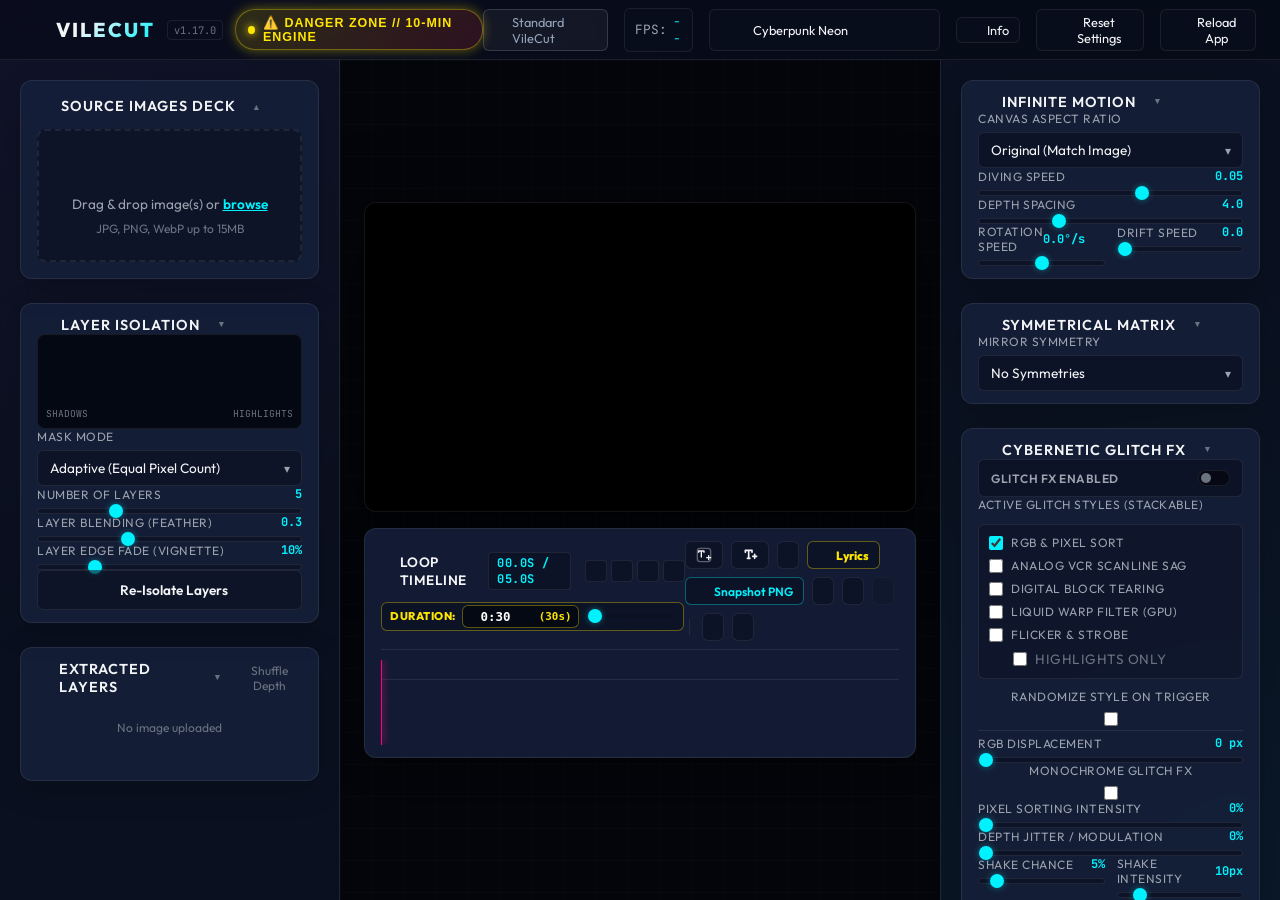
==== danger/index.html @ 85dc9133 "v1.17.0: Danger Zone 10-minute extended video pipeline and entrance button" ====
<!DOCTYPE html>
<html lang="en">
<head>
  <meta charset="UTF-8">
  <meta name="viewport" content="width=device-width, initial-scale=1.0">
  <title>VileCut // Chaotic Motion Machine</title>
  <!-- SEO & Security -->
  <meta http-equiv="Content-Security-Policy" content="default-src 'self'; img-src 'self' data: blob:; media-src 'self' blob:; style-src 'self' 'unsafe-inline'; font-src 'self' data:; script-src 'self'; worker-src 'self' blob:;">
  <meta name="description" content="VileCut is an infinite-zoom video loops editor designed for underground music scenes like metal, industrial, and electronic. Generate chaotic motion loops, kaleidoscope mirroring, and pixel-sorting glitch art from static images.">
  <meta name="keywords" content="vilecut, chaotic motion machine, infinite zoom, metal music video editor, underground music visualizer, loop generator, glitch art, pixel sorting">
  <link rel="canonical" href="https://vilecut.com/vilecut.html">

  <!-- Open Graph / Facebook -->
  <meta property="og:type" content="website">
  <meta property="og:url" content="https://vilecut.com/vilecut.html">
  <meta property="og:title" content="VileCut // Chaotic Motion Machine">
  <meta property="og:description" content="VileCut is an infinite-zoom video loops editor designed for underground music scenes like metal, industrial, and electronic. Generate chaotic motion loops, kaleidoscope mirroring, and pixel-sorting glitch art from static images.">
  <meta property="og:image" content="https://vilecut.com/screenshot.png">

  <!-- Twitter -->
  <meta name="twitter:card" content="summary_large_image">
  <meta name="twitter:url" content="https://vilecut.com/vilecut.html">
  <meta name="twitter:title" content="VileCut // Chaotic Motion Machine">
  <meta name="twitter:description" content="VileCut is an infinite-zoom video loops editor designed for underground music scenes like metal, industrial, and electronic. Generate chaotic motion loops, kaleidoscope mirroring, and pixel-sorting glitch art from static images.">
  <meta name="twitter:image" content="https://vilecut.com/screenshot.png">

  <!-- Structured Data (JSON-LD) -->
  <script type="application/ld+json">
  {
    "@context": "https://schema.org",
    "@type": "WebApplication",
    "name": "VileCut",
    "alternateName": "Chaotic Motion Machine",
    "url": "https://vilecut.com/vilecut.html",
    "image": "https://vilecut.com/screenshot.png",
    "description": "A browser-based web application that parses static images into detail-balanced depth bands and renders them in an infinite exponential zoom camera tunnel to create seamless loop videos for underground music scenes like metal, industrial, and electronic.",
    "applicationCategory": "MultimediaApplication",
    "operatingSystem": "All",
    "browserRequirements": "Requires a modern web browser with WebCodecs support.",
    "offers": {
      "@type": "Offer",
      "price": "0.00",
      "priceCurrency": "USD"
    }
  }
  </script>
  <!-- Fonts -->
  <link href="../fonts/fonts.css" rel="stylesheet">
  <!-- CSS -->
  <link rel="stylesheet" href="../style.css">
  <link rel="stylesheet" href="danger.css">
  <!-- Lucide Icons -->
  <script src="js/lucide.min.js"></script>
</head>
<body>
  <div class="app-container">
    <!-- Header -->
    <header class="app-header">
      <div class="logo-area">
        <i data-lucide="activity" class="logo-icon glow-cyan"></i>
        <h1>VILECUT</h1>
        <span class="version-tag">v1.17.0</span>
        <div class="danger-header-badge">
          <span class="danger-pulse"></span>
          <span class="danger-title">⚠️ DANGER ZONE // 10-MIN ENGINE</span>
        </div>
      </div>
      <div class="header-actions">
        <a href="../vilecut.html" class="btn-header danger-return-btn" title="Return to Standard VileCut">
          <i data-lucide="arrow-left" class="theme-select-icon"></i> Standard VileCut
        </a>
        <div id="fps-monitor" class="monitor-badge">
          <span class="label">FPS:</span>
          <span id="fps-value" class="value text-cyan">--</span>
        </div>
        <div class="theme-select-container">
          <i data-lucide="palette" class="theme-select-icon"></i>
          <select id="theme-select" class="theme-dropdown" title="Select Color Scheme">
            <option value="cyberpunk" selected>Cyberpunk Neon</option>
            <option value="high-contrast">High-Contrast Magenta</option>
            <option value="crimson">Obsidian Crimson (Red/Black/Grey)</option>
            <option value="matrix">Toxic Matrix (Black/Green)</option>
            <option value="frozen">Frozen Odyssey (Icy Blue)</option>
          </select>
        </div>
        <button id="btn-info-modal" class="btn-header" title="About & Feedback">
          <i data-lucide="info" class="theme-select-icon"></i> Info
        </button>
        <button id="btn-reset-settings-only" class="btn-header" title="Reset All Settings (Keep Images)">
          <i data-lucide="sliders" class="theme-select-icon"></i> Reset Settings
        </button>
        <button id="btn-reload-app" class="btn-header" title="Reset All & Reload Application">
          <i data-lucide="refresh-cw" class="theme-select-icon"></i> Reload App
        </button>
      </div>
    </header>

    <div class="main-layout">
      <!-- Left Panel: Input & Layering Controls -->
      <aside class="panel left-panel scrollable">
        <div class="panel-section">
          <h2 class="section-title"><i data-lucide="image"></i> Source Images Deck</h2>
          <label for="file-input" id="drop-zone" class="upload-zone">
            <i data-lucide="upload-cloud" class="upload-icon"></i>
            <p class="upload-text">Drag & drop image(s) or <span class="browse-link">browse</span></p>
            <span class="upload-subtext">JPG, PNG, WebP up to 15MB</span>
          </label>
          <input type="file" id="file-input" accept="image/*" multiple style="position: absolute; width: 1px; height: 1px; padding: 0; margin: -1px; overflow: hidden; clip: rect(0, 0, 0, 0); border: 0;">
          
          <div id="images-deck" class="images-deck-box hidden">
            <div class="deck-header">
              <span class="deck-count">Loaded: <strong id="deck-count-val">0</strong></span>
              <button id="btn-clear-deck" class="small-text-btn"><i data-lucide="trash-2"></i> Clear All</button>
            </div>
            <div id="deck-list" class="deck-items-list">
              <!-- Dynamically populated loaded images list -->
            </div>
          </div>
        </div>

        <div class="panel-section collapsed" id="layer-isolation-section">
          <h2 class="section-title"><i data-lucide="layers"></i> Layer Isolation</h2>
          
          <div class="mask-graph-container">
            <canvas id="mask-graph-canvas" width="300" height="70"></canvas>
            <div class="graph-x-labels">
              <span id="graph-label-left">Shadows</span>
              <span id="graph-label-right">Highlights</span>
            </div>
          </div>
          
          <div class="control-group">
            <label for="mask-type">Mask Mode</label>
            <div class="select-wrapper">
              <select id="mask-type">
                <option value="adaptive-luminosity" selected>Adaptive (Equal Pixel Count)</option>
                <option value="luminosity">Luminosity (Brightness)</option>
                <option value="color-range">Color Range (Hue Isolates)</option>
                <option value="random">Randomized Bands</option>
              </select>
            </div>
          </div>

          <div class="control-group">
            <div class="slider-header">
              <label for="layer-count">Number of Layers</label>
              <span id="layer-count-val" class="slider-val">5</span>
            </div>
            <input type="range" id="layer-count" min="3" max="10" step="1" value="5">
          </div>

          <div class="control-group" id="luminosity-smoothness-group">
            <div class="slider-header">
              <label for="mask-feather">Layer Blending (Feather)</label>
              <span id="mask-feather-val" class="slider-val">0.3</span>
            </div>
            <input type="range" id="mask-feather" min="0.05" max="0.8" step="0.05" value="0.3">
          </div>

          <div class="control-group" id="layer-edge-fade-group">
            <div class="slider-header">
              <label for="layer-edge-fade">Layer Edge Fade (Vignette)</label>
              <span id="layer-edge-fade-val" class="slider-val">10%</span>
            </div>
            <input type="range" id="layer-edge-fade" min="0" max="50" step="1" value="10">
          </div>

          <div class="control-group" id="color-range-hue-group" style="display: none;">
            <div class="slider-header">
              <label for="hue-tolerance">Hue Spread</label>
              <span id="hue-tolerance-val" class="slider-val">45°</span>
            </div>
            <input type="range" id="hue-tolerance" min="15" max="180" step="5" value="45">
          </div>

          <button id="btn-regenerate-layers" class="btn secondary btn-full">
            <i data-lucide="refresh-cw"></i> Re-Isolate Layers
          </button>
        </div>

        <!-- Layer Inspector Section -->
        <div class="panel-section" id="layer-inspector-section" style="display: none;">
          <div class="section-title-row">
            <h2 class="section-title"><i data-lucide="zoom-in"></i> Layer Inspector</h2>
            <div class="inspector-bg-selectors">
              <button class="bg-btn active" data-bg="checkerboard" title="Checkerboard BG"></button>
              <button class="bg-btn bg-black" data-bg="black" title="Black BG"></button>
              <button class="bg-btn bg-white" data-bg="white" title="White BG"></button>
              <button class="bg-btn bg-magenta" data-bg="magenta" title="Magenta BG"></button>
            </div>
          </div>
          
          <div class="inspector-preview-container bg-checkerboard">
            <canvas id="inspector-preview-canvas"></canvas>
            <div class="inspector-badge" id="inspector-layer-name">L1</div>
          </div>
          
          <div class="inspector-controls">
            <span class="inspector-stat" id="inspector-layer-stat">Pixels: --</span>
          </div>
        </div>

        <!-- Text Settings Section -->
        <div class="panel-section" id="text-settings-section" style="display: none;">
          <h2 class="section-title"><i data-lucide="type"></i> Text Settings</h2>
          
          <div class="control-group">
            <div style="display: flex; justify-content: space-between; align-items: center; margin-bottom: 4px;">
              <label for="text-content" style="margin-bottom: 0;">Overlay Text</label>
              <div style="display: flex; gap: 6px;">
                <button type="button" id="btn-text-to-caps" class="btn secondary" style="padding: 2px 8px; font-size: 0.7rem; gap: 4px; height: 22px; border-color: rgba(255, 230, 0, 0.4); color: var(--danger-primary);" title="Transform selected text into ALL CAPS">
                  <i data-lucide="case-upper" style="width: 12px; height: 12px;"></i> ALL CAPS
                </button>
                <button type="button" id="btn-all-texts-to-caps" class="btn secondary" style="padding: 2px 8px; font-size: 0.7rem; gap: 4px; height: 22px; border-color: rgba(0, 242, 254, 0.4); color: var(--cyan);" title="Transform ALL timeline text overlays into ALL CAPS">
                  ALL Text CAPS
                </button>
              </div>
            </div>
            <textarea id="text-content" placeholder="SYSTEM FAILURE..." class="text-input-field" rows="3" style="resize: vertical; min-height: 60px;"></textarea>
          </div>

          <div class="control-group">
            <label for="text-font">Font Family</label>
            <div class="select-wrapper">
              <select id="text-font">
                <option value="Outfit" selected>Outfit</option>
                <option value="JetBrains Mono">JetBrains Mono</option>
                <option value="Impact">Impact (Heavy)</option>
                <option value="Arial">Arial (Standard)</option>
              </select>
            </div>
            <button id="btn-load-font" class="small-text-btn" style="margin-top: 4px; justify-content: center;">
              <i data-lucide="upload"></i> Upload Font File (.ttf/.otf)
            </button>
            <input type="file" id="font-file-input" accept=".ttf,.otf,.woff,.woff2" style="display: none;">
          </div>

          <div class="grid-2-col">
            <div class="control-group">
              <div class="slider-header">
                <label for="text-size">Size</label>
                <span id="text-size-val" class="slider-val">40px</span>
              </div>
              <input type="range" id="text-size" min="12" max="300" step="1" value="40">
            </div>

            <div class="control-group">
              <label for="text-color">Color</label>
              <div style="display: flex; gap: 8px; align-items: center;">
                <input type="color" id="text-color" value="#00f2fe" style="width: 40px; height: 38px; border: 1px solid var(--border-subtle); border-radius: 6px; cursor: pointer; padding: 0; background: none; box-sizing: border-box;">
                <div class="palette-swatches" style="display: flex; gap: 4px;">
                  <button class="swatch-btn" data-color="#00f2fe" style="background:#00f2fe; width:18px; height:18px; border-radius:50%; border:none; cursor:pointer;" title="Cyan"></button>
                  <button class="swatch-btn" data-color="#ff007f" style="background:#ff007f; width:18px; height:18px; border-radius:50%; border:none; cursor:pointer;" title="Pink"></button>
                  <button class="swatch-btn" data-color="#39ff14" style="background:#39ff14; width:18px; height:18px; border-radius:50%; border:none; cursor:pointer;" title="Neon Green"></button>
                  <button class="swatch-btn" data-color="#ffffff" style="background:#ffffff; width:18px; height:18px; border-radius:50%; border:none; cursor:pointer;" title="White"></button>
                </div>
              </div>
            </div>
          </div>

          <div class="control-group">
            <div class="slider-header">
              <label for="text-pos-x">X Position</label>
              <span id="text-pos-x-val" class="slider-val">0%</span>
            </div>
            <input type="range" id="text-pos-x" min="-0.5" max="0.5" step="0.01" value="0.0">
          </div>

          <div class="control-group">
            <div class="slider-header">
              <label for="text-pos-y">Y Position</label>
              <span id="text-pos-y-val" class="slider-val">0%</span>
            </div>
            <input type="range" id="text-pos-y" min="-0.5" max="0.5" step="0.01" value="0.0">
          </div>

          <div class="control-group">
            <div class="slider-header">
              <label for="text-angle">Rotation Angle</label>
              <span id="text-angle-val" class="slider-val">0°</span>
            </div>
            <input type="range" id="text-angle" min="-180" max="180" step="1" value="0">
          </div>

          <div class="grid-2-col">
            <div class="control-group">
              <div class="slider-header">
                <label for="text-idle-wobble">Idle Jitter</label>
                <span id="text-idle-wobble-val" class="slider-val">0.0px</span>
              </div>
              <input type="range" id="text-idle-wobble" min="0" max="50" step="0.5" value="0.0">
            </div>

            <div class="control-group">
              <div class="slider-header">
                <label for="text-idle-skew">Glitch Twitch</label>
                <span id="text-idle-skew-val" class="slider-val">0%</span>
              </div>
              <input type="range" id="text-idle-skew" min="0" max="100" step="1" value="0">
            </div>
          </div>

          <div class="control-group">
            <label for="text-glitch-mode">Glitch Style</label>
            <div class="select-wrapper">
              <select id="text-glitch-mode">
                <option value="none">No Glitch</option>
                <option value="rgb-split" selected>RGB Chromatic Split</option>
                <option value="scramble">Matrix Scramble</option>
                <option value="flicker">Flicker & Noise</option>
                <option value="chaos">Chaos Composite</option>
              </select>
            </div>
          </div>

          <div class="control-group">
            <div class="slider-header">
              <label for="text-glitch-intensity">Glitch Intensity</label>
              <span id="text-glitch-intensity-val" class="slider-val">50%</span>
            </div>
            <input type="range" id="text-glitch-intensity" min="0" max="100" step="5" value="50">
          </div>

          <div class="control-group">
            <div class="slider-header">
              <label for="text-flicker-intensity">Flicker Intensity</label>
              <span id="text-flicker-intensity-val" class="slider-val">0%</span>
            </div>
            <input type="range" id="text-flicker-intensity" min="0" max="100" step="5" value="0">
          </div>

          <div class="control-group-switch" style="margin-top: 10px; margin-bottom: 15px;">
            <label class="switch-label" for="text-glitch-mono">Monochrome Glitch FX</label>
            <input type="checkbox" id="text-glitch-mono">
          </div>

          <div class="control-group">
            <label for="text-transition">In/Out Transition</label>
            <div class="select-wrapper">
              <select id="text-transition">
                <option value="none">No Transition</option>
                <option value="fade">Fade (Opacity)</option>
                <option value="fade-blur" selected>Fade & Cinematic Blur</option>
                <option value="scale-zoom">Scale Zoom</option>
                <option value="slide-glitch">Slide Glitch</option>
                <option value="glitch-reveal">Glitch Reveal (Static)</option>
                <option value="character-scatter">Character Scatter</option>
              </select>
            </div>
          </div>

          <div class="control-group">
            <div class="slider-header">
              <label for="text-transition-duration">Transition Duration</label>
              <span id="text-transition-duration-val" class="slider-val">0.4s</span>
            </div>
            <input type="range" id="text-transition-duration" min="0.1" max="2.0" step="0.1" value="0.4">
          </div>

          <div class="control-group" style="margin-top: 10px;">
            <label>Timeline Layer (Track)</label>
            <div style="display: flex; gap: 8px; align-items: center; margin-top: 5px;">
              <button id="btn-text-move-down" class="btn secondary small-btn" title="Move Layer Down" style="padding: 6px 10px; flex: 1; font-size: 0.75rem;">
                <i data-lucide="arrow-down"></i> Move Down
              </button>
              <button id="btn-text-move-up" class="btn secondary small-btn" title="Move Layer Up" style="padding: 6px 10px; flex: 1; font-size: 0.75rem;">
                <i data-lucide="arrow-up"></i> Move Up
              </button>
            </div>
          </div>

          <div style="display: flex; gap: 8px; margin-top: 10px; width: 100%;">
            <button id="btn-copy-text" class="btn secondary" style="flex: 1; border-color: rgba(0, 242, 254, 0.25);">
              <i data-lucide="copy"></i> Duplicate
            </button>
            <button id="btn-delete-text" class="btn secondary" style="flex: 1; color: var(--pink); border-color: rgba(255, 0, 127, 0.25);">
              <i data-lucide="trash-2"></i> Delete
            </button>
          </div>
        </div>

        <!-- Audio Settings Section -->
        <div class="panel-section" id="audio-settings-section" style="display: none;">
          <h2 class="section-title"><i data-lucide="music"></i> Audio Settings</h2>
          
          <div class="control-group" style="background: rgba(0, 0, 0, 0.2); padding: 10px; border-radius: 8px; border: 1px solid rgba(0, 242, 254, 0.1); margin-bottom: 15px;">
            <div style="font-family: var(--font-display); font-size: 0.85rem; color: var(--text-primary); margin-bottom: 4px; overflow: hidden; text-overflow: ellipsis; white-space: nowrap;" id="audio-file-name">soundtrack.mp3</div>
            <div style="font-size: 0.7rem; color: var(--text-muted); margin-bottom: 6px;" id="audio-file-duration">Length: 0.0s</div>
            <button type="button" id="btn-sync-timeline-to-audio" class="btn secondary small-btn" style="width: 100%; gap: 6px; font-size: 0.72rem; color: var(--cyan); border-color: rgba(0, 242, 254, 0.35);">
              <i data-lucide="maximize-2" style="width: 12px; height: 12px;"></i> Fit Timeline to Audio Length
            </button>
          </div>


          <div class="control-group">
            <div class="slider-header">
              <label for="audio-timeline-start">Timeline Position</label>
              <span id="audio-timeline-start-val" class="slider-val">0.0s</span>
            </div>
            <input type="range" id="audio-timeline-start" min="-20.0" max="20.0" step="0.1" value="0.0">
            <div style="font-size: 0.65rem; color: var(--text-muted); margin-top: 2px;">When the audio starts relative to the video loop start. Can be negative.</div>
          </div>

          <div class="control-group">
            <div class="slider-header">
              <label for="audio-volume">Volume</label>
              <span id="audio-volume-val" class="slider-val">80%</span>
            </div>
            <input type="range" id="audio-volume" min="0" max="100" step="5" value="80">
          </div>

          <div class="control-group">
            <div class="slider-header">
              <label for="audio-fade-in">Fade In Duration</label>
              <span id="audio-fade-in-val" class="slider-val">0.0s</span>
            </div>
            <input type="range" id="audio-fade-in" min="0.0" max="5.0" step="0.1" value="0.0">
          </div>

          <div class="control-group">
            <div class="slider-header">
              <label for="audio-fade-out">Fade Out Duration</label>
              <span id="audio-fade-out-val" class="slider-val">0.0s</span>
            </div>
            <input type="range" id="audio-fade-out" min="0.0" max="5.0" step="0.1" value="0.0">
          </div>

          <button id="btn-delete-audio" class="btn secondary btn-full" style="color: var(--pink); border-color: rgba(255, 0, 127, 0.25); margin-top: 15px;">

            <i data-lucide="trash-2"></i> Delete Soundtrack
          </button>
        </div>

        <!-- Video Settings Section -->
        <div class="panel-section" id="video-settings-section" style="display: none;">
          <h2 class="section-title"><i data-lucide="video"></i> Video Settings</h2>
          
          <div class="control-group" style="background: rgba(0, 0, 0, 0.2); padding: 10px; border-radius: 8px; border: 1px solid rgba(0, 242, 254, 0.1); margin-bottom: 15px;">
            <div style="font-family: var(--font-display); font-size: 0.85rem; color: var(--text-primary); overflow: hidden; text-overflow: ellipsis; white-space: nowrap;" id="video-file-name">No Video Loaded</div>
            <div style="font-size: 0.7rem; color: var(--text-muted);" id="video-file-duration">Length: 0.0s</div>
          </div>

          <div class="control-group">
            <div class="slider-header">
              <label for="video-timeline-start">Timeline Position</label>
              <span id="video-timeline-start-val" class="slider-val">0.0s</span>
            </div>
            <input type="range" id="video-timeline-start" min="0.0" max="60.0" step="0.1" value="0.0">
          </div>

          <div class="control-group checkbox-group" style="margin-top: 10px;">
            <label for="video-monochrome">Monochrome Background</label>
            <input type="checkbox" id="video-monochrome">
          </div>

          <div class="control-group" style="margin-top: 10px;">
            <label for="video-mirror-mode">Video Mirror Symmetry</label>
            <div class="select-wrapper">
              <select id="video-mirror-mode">
                <option value="none" selected>No Symmetries</option>
                <option value="horizontal">Horizontal Mirror (Left ⇄ Right)</option>
                <option value="vertical">Vertical Mirror (Top ⇄ Bottom)</option>
                <option value="quad">Quad Mirror (4 Symmetrical Quadrants)</option>
                <option value="kaleidoscope">Kaleidoscope (Radial Slices)</option>
              </select>
            </div>
          </div>

          <div class="control-group" id="video-kaleidoscope-slices-group" style="display: none; margin-top: 10px;">
            <div class="slider-header">
              <label for="video-k-slices">Video Radial Slices</label>
              <span id="video-k-slices-val" class="slider-val">8</span>
            </div>
            <input type="range" id="video-k-slices" min="3" max="24" step="1" value="8">
          </div>

          <div class="control-group" style="margin-top: 10px;">
            <div class="slider-header">
              <label for="video-brightness">Video Brightness</label>
              <span id="video-brightness-val" class="slider-val">100%</span>
            </div>
            <input type="range" id="video-brightness" min="50" max="150" step="1" value="100">
          </div>

          <div class="control-group" style="margin-top: 10px;">
            <div class="slider-header">
              <label for="video-contrast">Video Contrast</label>
              <span id="video-contrast-val" class="slider-val">100%</span>
            </div>
            <input type="range" id="video-contrast" min="50" max="150" step="1" value="100">
          </div>

          <div class="grid-2-col" style="margin-top: 10px;">
            <div class="control-group">
              <div class="slider-header">
                <label for="video-pos-x">X Position (Pan)</label>
                <span id="video-pos-x-val" class="slider-val">0%</span>
              </div>
              <input type="range" id="video-pos-x" min="-1.0" max="1.0" step="0.01" value="0.0">
            </div>

            <div class="control-group">
              <div class="slider-header">
                <label for="video-pos-y">Y Position (Pan)</label>
                <span id="video-pos-y-val" class="slider-val">0%</span>
              </div>
              <input type="range" id="video-pos-y" min="-1.0" max="1.0" step="0.01" value="0.0">
            </div>
          </div>

          <div class="control-group" style="margin-top: 10px;">
            <div class="slider-header">
              <label for="video-scale">Video Scale</label>
              <span id="video-scale-val" class="slider-val">100%</span>
            </div>
            <input type="range" id="video-scale" min="5" max="300" step="1" value="100">
          </div>

          <div class="control-group" style="margin-top: 10px;">
            <div class="slider-header">
              <label for="video-edge-fade">Edge Fade (Feather)</label>
              <span id="video-edge-fade-val" class="slider-val">0%</span>
            </div>
            <input type="range" id="video-edge-fade" min="0" max="50" step="1" value="0">
          </div>

          <div class="grid-2-col" style="margin-top: 10px;">
            <div class="control-group">
              <div class="slider-header">
                <label for="video-fade-in">Fade In Duration</label>
                <span id="video-fade-in-val" class="slider-val">0.0s</span>
              </div>
              <input type="range" id="video-fade-in" min="0.0" max="5.0" step="0.1" value="0.0">
            </div>

            <div class="control-group">
              <div class="slider-header">
                <label for="video-fade-out">Fade Out Duration</label>
                <span id="video-fade-out-val" class="slider-val">0.0s</span>
              </div>
              <input type="range" id="video-fade-out" min="0.0" max="5.0" step="0.1" value="0.0">
            </div>
          </div>


          <div class="control-group" style="margin-top: 10px;">
            <label>Timeline Layer (Track)</label>
            <div style="display: flex; gap: 8px; align-items: center; margin-top: 5px;">
              <button id="btn-video-move-down" class="btn secondary small-btn" title="Move Layer Down" style="padding: 6px 10px; flex: 1; font-size: 0.75rem;">
                <i data-lucide="arrow-down"></i> Move Down
              </button>
              <button id="btn-video-move-up" class="btn secondary small-btn" title="Move Layer Up" style="padding: 6px 10px; flex: 1; font-size: 0.75rem;">
                <i data-lucide="arrow-up"></i> Move Up
              </button>
            </div>
          </div>

          <div style="display: flex; gap: 8px; margin-top: 15px; width: 100%;">
            <button id="btn-duplicate-video" class="btn secondary" style="flex: 1; border-color: rgba(0, 242, 254, 0.25);">
              <i data-lucide="copy"></i> Duplicate
            </button>
            <button id="btn-delete-video" class="btn secondary" style="flex: 1; color: var(--pink); border-color: rgba(255, 0, 127, 0.25);">
              <i data-lucide="trash-2"></i> Delete
            </button>
          </div>
        </div>

        <!-- Glitch Trigger Settings Section -->
        <div class="panel-section" id="glitch-trigger-settings-section" style="display: none;">
          <h2 class="section-title"><i data-lucide="zap"></i> Glitch Trigger Settings</h2>
          
          <div class="control-group">
            <div class="slider-header">
              <label for="glitch-trigger-time">Trigger Time</label>
              <span id="glitch-trigger-time-val" class="slider-val">0.00s</span>
            </div>
            <input type="range" id="glitch-trigger-time" min="0.0" max="60.0" step="0.01" value="0.00">
          </div>

          <div class="control-group">
            <div class="slider-header">
              <label for="glitch-trigger-duration">Glitch Duration</label>
              <span id="glitch-trigger-duration-val" class="slider-val">0.35s</span>
            </div>
            <input type="range" id="glitch-trigger-duration" min="0.05" max="2.0" step="0.05" value="0.35">
          </div>

          <div class="control-group">
            <div class="slider-header">
              <label for="glitch-trigger-severity">Glitch Severity</label>
              <span id="glitch-trigger-severity-val" class="slider-val">10px</span>
            </div>
            <input type="range" id="glitch-trigger-severity" min="1" max="100" step="1" value="10">
          </div>

          <button id="btn-delete-glitch-trigger" class="btn secondary btn-full" style="color: var(--pink); border-color: rgba(255, 0, 127, 0.25); margin-top: 15px;">
            <i data-lucide="trash-2"></i> Delete Trigger
          </button>
        </div>


        <!-- Graphic Settings Section -->
        <div class="panel-section" id="graphic-settings-section" style="display: none;">
          <h2 class="section-title"><i data-lucide="image"></i> Graphic Settings</h2>
          
          <div class="control-group" style="background: rgba(0, 0, 0, 0.2); padding: 10px; border-radius: 8px; border: 1px solid rgba(0, 242, 254, 0.1); margin-bottom: 15px;">
            <div style="font-family: var(--font-display); font-size: 0.85rem; color: var(--text-primary); overflow: hidden; text-overflow: ellipsis; white-space: nowrap;" id="graphic-file-name">No File Loaded</div>
          </div>

          <div class="control-group">
            <div class="slider-header">
              <label for="graphic-timeline-start">Start Time</label>
              <span id="graphic-timeline-start-val" class="slider-val">0.0s</span>
            </div>
            <input type="range" id="graphic-timeline-start" min="0.0" max="60.0" step="0.1" value="0.0">
          </div>

          <div class="control-group">
            <div class="slider-header">
              <label for="graphic-timeline-end">End Time</label>
              <span id="graphic-timeline-end-val" class="slider-val">3.0s</span>
            </div>
            <input type="range" id="graphic-timeline-end" min="0.1" max="60.0" step="0.1" value="3.0">
          </div>

          <div class="control-group">
            <div class="slider-header">
              <label for="graphic-pos-x">Position X</label>
              <span id="graphic-pos-x-val" class="slider-val">0%</span>
            </div>
            <input type="range" id="graphic-pos-x" min="-100" max="100" step="1" value="0">
          </div>

          <div class="control-group">
            <div class="slider-header">
              <label for="graphic-pos-y">Position Y</label>
              <span id="graphic-pos-y-val" class="slider-val">0%</span>
            </div>
            <input type="range" id="graphic-pos-y" min="-100" max="100" step="1" value="0">
          </div>

          <div class="control-group">
            <div class="slider-header">
              <label for="graphic-scale">Scale</label>
              <span id="graphic-scale-val" class="slider-val">100%</span>
            </div>
            <input type="range" id="graphic-scale" min="5" max="300" step="5" value="100">
          </div>

          <div class="control-group" style="margin-top: 10px;">
            <div class="slider-header">
              <label for="graphic-brightness">Brightness</label>
              <span id="graphic-brightness-val" class="slider-val">100%</span>
            </div>
            <input type="range" id="graphic-brightness" min="50" max="150" step="1" value="100">
          </div>

          <div class="control-group" style="margin-top: 10px;">
            <div class="slider-header">
              <label for="graphic-contrast">Contrast</label>
              <span id="graphic-contrast-val" class="slider-val">100%</span>
            </div>
            <input type="range" id="graphic-contrast" min="50" max="150" step="1" value="100">
          </div>

          <div class="control-group-switch" style="margin-top: 10px;">
            <label class="switch-label" for="graphic-glow-active">Glow Effect</label>
            <input type="checkbox" id="graphic-glow-active">
          </div>

          <div class="grid-2-col" style="margin-top: 10px; margin-bottom: 5px;">
            <div class="control-group">
              <div class="slider-header">
                <label for="graphic-glow-radius">Glow Strength</label>
                <span id="graphic-glow-radius-val" class="slider-val">20px</span>
              </div>
              <input type="range" id="graphic-glow-radius" min="0" max="100" step="1" value="20">
            </div>

            <div class="control-group">
              <label for="graphic-glow-color">Glow Color</label>
              <div style="display: flex; gap: 8px; align-items: center;">
                <input type="color" id="graphic-glow-color" value="#ff007f" style="width: 40px; height: 38px; border: 1px solid var(--border-subtle); border-radius: 6px; cursor: pointer; padding: 0; background: none; box-sizing: border-box;">
                <div class="palette-swatches" style="display: flex; gap: 4px;">
                  <button class="graphic-glow-swatch-btn" data-color="#ff007f" style="background:#ff007f; width:18px; height:18px; border-radius:50%; border:none; cursor:pointer;" title="Pink"></button>
                  <button class="graphic-glow-swatch-btn" data-color="#00f2fe" style="background:#00f2fe; width:18px; height:18px; border-radius:50%; border:none; cursor:pointer;" title="Cyan"></button>
                  <button class="graphic-glow-swatch-btn" data-color="#39ff14" style="background:#39ff14; width:18px; height:18px; border-radius:50%; border:none; cursor:pointer;" title="Neon Green"></button>
                  <button class="graphic-glow-swatch-btn" data-color="#ffffff" style="background:#ffffff; width:18px; height:18px; border-radius:50%; border:none; cursor:pointer;" title="White"></button>
                </div>
              </div>
            </div>
          </div>

          <div class="control-group">
            <div class="slider-header">
              <label for="graphic-glitch-frequency">Glitch Chance</label>
              <span id="graphic-glitch-frequency-val" class="slider-val">10%</span>
            </div>
            <input type="range" id="graphic-glitch-frequency" min="0" max="100" step="5" value="10">
          </div>

          <div class="control-group">
            <div class="slider-header">
              <label for="graphic-glitch-amplitude">Glitch Amplitude</label>
              <span id="graphic-glitch-amplitude-val" class="slider-val">20%</span>
            </div>
            <input type="range" id="graphic-glitch-amplitude" min="0" max="100" step="5" value="20">
          </div>

          <div class="control-group">
            <div class="slider-header">
              <label for="graphic-flicker-intensity">Flicker Intensity</label>
              <span id="graphic-flicker-intensity-val" class="slider-val">0%</span>
            </div>
            <input type="range" id="graphic-flicker-intensity" min="0" max="100" step="5" value="0">
          </div>

          <div class="control-group" style="margin-top: 10px;">
            <label>Timeline Layer (Track)</label>
            <div style="display: flex; gap: 8px; align-items: center; margin-top: 5px;">
              <button id="btn-graphic-move-down" class="btn secondary small-btn" title="Move Layer Down" style="padding: 6px 10px; flex: 1; font-size: 0.75rem;">
                <i data-lucide="arrow-down"></i> Move Down
              </button>
              <button id="btn-graphic-move-up" class="btn secondary small-btn" title="Move Layer Up" style="padding: 6px 10px; flex: 1; font-size: 0.75rem;">
                <i data-lucide="arrow-up"></i> Move Up
              </button>
            </div>
          </div>

          <button id="btn-delete-graphic" class="btn secondary btn-full" style="color: var(--pink); border-color: rgba(255, 0, 127, 0.25); margin-top: 15px;">
            <i data-lucide="trash-2"></i> Delete Graphic
          </button>
        </div>

        <div class="panel-section collapsed" id="extracted-layers-section">
          <div class="section-title-row">
            <h2 class="section-title"><i data-lucide="eye"></i> Extracted Layers</h2>
            <button id="btn-random-layers-order" class="small-text-btn" title="Randomize Render Ordering"><i data-lucide="shuffle"></i> Shuffle Depth</button>
          </div>
          <div id="layers-list" class="layers-grid">
            <div class="empty-state">No image uploaded</div>
          </div>
        </div>
      </aside>

      <!-- Center Panel: The Viewport & Timeline -->
      <main class="viewport-area">
        <div class="canvas-container">
          <div id="canvas-loading" class="canvas-loader hidden">
            <div class="spinner"></div>
            <span>Processing Frame Buffer...</span>
          </div>
          <canvas id="main-canvas"></canvas>
          
          <!-- Glitch Trigger Indicator (visual flash) -->
          <div id="glitch-flash" class="glitch-flash-overlay"></div>
          
          <!-- Viewport Controls Overlay -->
          <div class="viewport-controls">
            <button id="btn-step-back" class="viewport-btn" title="Step 1 Frame Backward (Left Arrow / ,)">
              <i data-lucide="step-back"></i>
            </button>
            <button id="btn-play-pause" class="viewport-btn active" title="Play / Pause Animation (Space)">
              <i data-lucide="pause" id="play-pause-icon"></i>
            </button>
            <button id="btn-step" class="viewport-btn" title="Step 1 Frame Forward (Right Arrow / .)">
              <i data-lucide="step-forward"></i>
            </button>
            <div class="control-divider"></div>
            <button id="btn-snapshot-png" class="viewport-btn highlight-cyan" title="Export Current Frame as PNG (Instant Snapshot)">
              <i data-lucide="camera"></i>
            </button>
            <button id="btn-manual-glitch" class="viewport-btn highlight" title="Trigger Instant Glitch">
              <i data-lucide="zap"></i>
            </button>
            <div class="control-divider"></div>
            <button id="btn-toggle-grid" class="viewport-btn" title="Toggle Composition Grid">
              <i data-lucide="grid"></i>
            </button>
            <button id="btn-reset-view" class="viewport-btn" title="Reset Viewport">
              <i data-lucide="rotate-ccw"></i>
            </button>
            <button id="btn-fullscreen" class="viewport-btn" title="Fullscreen Viewport">
              <i data-lucide="maximize-2"></i>
            </button>
          </div>
        </div>

        <!-- The Timeline Area -->
        <div class="timeline-area">
          <div class="timeline-header">
            <div style="display: flex; align-items: center; gap: 12px; flex-wrap: wrap;">
              <div class="timeline-title">
                <i data-lucide="clock" class="text-cyan"></i>
                <span>Loop Timeline</span>
                <span id="timeline-timecode" class="timecode">00.0s / 05.0s</span>
                <div style="display: inline-flex; gap: 4px; align-items: center; margin-left: 6px;">
                  <button id="btn-timeline-start" class="timeline-nav-btn" title="Jump to Start (0s)">
                    <i data-lucide="chevrons-left"></i>
                  </button>
                  <button id="btn-timeline-step-back" class="timeline-nav-btn" title="Step 1 Frame Backward (Left Arrow / ,)">
                    <i data-lucide="step-back"></i>
                  </button>
                  <button id="btn-timeline-step-forward" class="timeline-nav-btn" title="Step 1 Frame Forward (Right Arrow / .)">
                    <i data-lucide="step-forward"></i>
                  </button>
                  <button id="btn-timeline-end" class="timeline-nav-btn" title="Jump to End">
                    <i data-lucide="chevrons-right"></i>
                  </button>
                </div>
              </div>
              <div id="timeline-duration-control" class="timeline-duration-control" style="display: flex; align-items: center; gap: 8px;">
                <label for="timeline-duration-input" style="font-size: 0.7rem; font-weight: 700; color: var(--danger-primary); margin: 0; white-space: nowrap;">Duration:</label>
                <div style="display: flex; align-items: center; gap: 4px; background: rgba(0,0,0,0.5); border: 1px solid var(--danger-border); border-radius: 6px; padding: 2px 6px;">
                  <input type="text" id="timeline-duration-input" value="0:30" placeholder="e.g. 3:45" style="width: 54px; background: transparent; border: none; color: #fff; font-family: monospace; font-size: 0.78rem; font-weight: 700; text-align: center; padding: 1px;" title="Type duration in mm:ss (e.g. 3:45) or seconds (e.g. 225)">
                  <span id="timeline-duration-val" style="font-size: 0.68rem; color: #94a3b8; font-family: monospace;">(30s)</span>
                </div>
                <input type="range" id="timeline-duration-slider" min="5" max="600" step="1" value="30" style="width: 85px;" title="Drag to adjust duration (5s - 10m)">
                <button type="button" id="btn-match-song-duration" class="btn secondary small-btn" style="padding: 2px 8px; font-size: 0.68rem; gap: 4px; border-color: rgba(0, 242, 254, 0.4); color: var(--cyan); display: none;" title="Match timeline to loaded song length">
                  <i data-lucide="music-2" style="width: 12px; height: 12px;"></i> Match Song (<span id="song-dur-badge">0:00</span>)
                </button>
              </div>


            </div>
            <div style="display: flex; gap: 8px; align-items: center; flex-wrap: wrap;">
              <button id="btn-add-text-new" class="btn secondary small-btn" title="Add Text (New Track)">
                <svg viewBox="0 0 24 24" fill="none" stroke="currentColor" stroke-width="2" stroke-linecap="round" stroke-linejoin="round" class="lucide lucide-custom" style="width: 16px; height: 16px; display: inline-block; vertical-align: middle;">
                  <path d="M4 8V6h8v2M8 6v9" />
                  <rect x="2" y="2" width="20" height="20" rx="4" opacity="0.35" />
                  <path d="M19 13v6M16 16h6" />
                </svg>
              </button>
              <button id="btn-add-text-same" class="btn secondary small-btn" title="Add Text (Same Track)">
                <svg viewBox="0 0 24 24" fill="none" stroke="currentColor" stroke-width="2.5" stroke-linecap="round" stroke-linejoin="round" class="lucide lucide-custom" style="width: 16px; height: 16px; display: inline-block; vertical-align: middle;">
                  <path d="M5 8V5h10v3M10 5v12M8 17h4" />
                  <path d="M19 11v6M16 14h6" />
                </svg>
              </button>
              <button id="btn-add-graphic" class="btn secondary small-btn" title="Add Graphic">
                <i data-lucide="image"></i>
              </button>
              <button id="btn-import-lyrics" class="btn secondary small-btn lyrics-btn" title="Import Lyrics (.lrc / .srt / .txt)" style="color: var(--danger-primary); border-color: var(--danger-border); gap: 4px; font-weight: 700;">
                <i data-lucide="music-2" style="width: 14px; height: 14px;"></i> Lyrics
              </button>
              <input type="file" id="lyrics-file-input" accept=".lrc,.srt,.txt" style="display: none;">
              <button id="btn-timeline-snapshot-png" class="btn secondary small-btn" title="Export Current Frame as PNG (Instant Snapshot)" style="color: var(--cyan); border-color: rgba(0, 242, 254, 0.35); gap: 4px;">
                <i data-lucide="camera" style="width: 14px; height: 14px;"></i> Snapshot PNG
              </button>
              <input type="file" id="graphic-file-input" accept="image/png,image/jpeg,image/gif,image/webp,image/svg+xml" style="display: none;">
              <button id="btn-add-audio" class="btn secondary small-btn" title="Add Audio">
                <i data-lucide="music"></i>
              </button>
              <input type="file" id="audio-file-input" accept="audio/mp3,audio/mpeg,audio/*" style="display: none;">
              <button id="btn-add-video" class="btn secondary small-btn" title="Add Video Background">
                <i data-lucide="video"></i>
              </button>
              <input type="file" id="video-file-input" accept="video/mp4,video/webm,video/*" style="display: none;">
              <button id="btn-add-glitch-trigger" class="btn secondary small-btn" title="Add Glitch Trigger" disabled>
                <i data-lucide="zap" style="color: var(--pink);"></i>
              </button>
              <div class="divider-vertical" style="width: 1px; height: 16px; background: var(--border-subtle); margin: 0 4px;"></div>
              <button id="btn-timeline-zoom" class="btn secondary small-btn" style="cursor: ew-resize;" title="Drag left/right to zoom (Double-click to Fit)">
                <i data-lucide="zoom-in"></i>
              </button>
              <button id="btn-timeline-fit" class="btn secondary small-btn" title="Fit Timeline to Screen">
                <i data-lucide="maximize-2"></i>
              </button>
            </div>
          </div>
          <div class="timeline-body-wrapper">
            <div id="timeline-tracks-container" class="timeline-tracks-container">
              <!-- Timeline Ruler -->
              <div class="timeline-ruler" id="timeline-ruler">
                <!-- Dynamically generated time marks -->
              </div>
              <div class="timeline-tracks" id="timeline-tracks">
                <!-- Track rows dynamically generated in app.js -->
              </div>
              <!-- Playhead Line -->
              <div class="timeline-playhead" id="timeline-playhead"></div>
            </div>
          </div>
        </div>
      </main>

      <!-- Right Panel: Symmetry, Motion, Glitch & Export Controls -->
      <aside class="panel right-panel scrollable">
        <!-- Section 1: Infinite Motion Parameters -->
        <div class="panel-section collapsed" id="infinite-motion-section">
          <h2 class="section-title"><i data-lucide="move"></i> Infinite Motion</h2>
          
          <div class="control-group">
            <label for="aspect-ratio">Canvas Aspect Ratio</label>
            <div class="select-wrapper">
              <select id="aspect-ratio">
                <option value="original" selected>Original (Match Image)</option>
                <option value="16-9">16:9 Landscape (YouTube)</option>
                <option value="9-16">9:16 Portrait (TikTok/Reels)</option>
                <option value="1-1">1:1 Square (Instagram Post)</option>
                <option value="4-5">4:5 Vertical (Instagram Feed)</option>
                <option value="21-9">21:9 Cinema (Ultrawide)</option>
              </select>
            </div>
          </div>

          <div class="control-group">
            <div class="slider-header">
              <label for="zoom-speed">Diving Speed</label>
              <span id="zoom-speed-val" class="slider-val">0.05</span>
            </div>
            <input type="range" id="zoom-speed" min="-0.2" max="0.2" step="0.005" value="0.05">
          </div>

          <div class="control-group">
            <div class="slider-header">
              <label for="zoom-depth">Depth Spacing</label>
              <span id="zoom-depth-val" class="slider-val">4.0</span>
            </div>
            <input type="range" id="zoom-depth" min="1.5" max="10.0" step="0.25" value="4.0">
          </div>

          <div class="grid-2-col">
            <div class="control-group">
              <div class="slider-header">
                <label for="camera-rotation">Rotation Speed</label>
                <div style="display: flex; align-items: center; gap: 6px;">
                  <span id="camera-rotation-val" class="slider-val">0.0°/s</span>
                  <button id="btn-reset-rotation" class="small-reset-btn" title="Reset Rotation Angle & Speed">
                    <i data-lucide="rotate-ccw"></i>
                  </button>
                </div>
              </div>
              <input type="range" id="camera-rotation" min="-90" max="90" step="2" value="0">
            </div>

            <div class="control-group">
              <div class="slider-header">
                <label for="camera-drift">Drift Speed</label>
                <span id="camera-drift-val" class="slider-val">0.0</span>
              </div>
              <input type="range" id="camera-drift" min="0" max="2" step="0.1" value="0">
            </div>
          </div>
        </div>

        <!-- Section 2: Symmetry (Sleek Mirrors) -->
        <div class="panel-section collapsed">
          <h2 class="section-title"><i data-lucide="git-merge"></i> Symmetrical Matrix</h2>
          
          <div class="control-group">
            <label for="mirror-mode">Mirror Symmetry</label>
            <div class="select-wrapper">
              <select id="mirror-mode">
                <option value="none" selected>No Symmetries</option>
                <option value="horizontal">Horizontal Mirror (Left ⇄ Right)</option>
                <option value="vertical">Vertical Mirror (Top ⇄ Bottom)</option>
                <option value="quad">Quad Mirror (4 Symmetrical Quadrants)</option>
                <option value="kaleidoscope">Kaleidoscope (Radial Slices)</option>
              </select>
            </div>
          </div>

          <div class="control-group" id="kaleidoscope-slices-group" style="display: none;">
            <div class="slider-header">
              <label for="k-slices">Radial Slices</label>
              <span id="k-slices-val" class="slider-val">8</span>
            </div>
            <input type="range" id="k-slices" min="3" max="24" step="1" value="8">
          </div>
        </div>

        <!-- Section 3: Cybernetic Glitch FX -->
        <div class="panel-section collapsed">
          <h2 class="section-title"><i data-lucide="skull"></i> Cybernetic Glitch FX</h2>
          
          <div class="control-group-switch">
            <label class="switch-label" for="glitch-enabled">Glitch FX Enabled</label>
            <input type="checkbox" id="glitch-enabled">
          </div>
          <div class="control-group">
            <label>Active Glitch Styles (Stackable)</label>
            <div class="checkbox-list-container">
              <div class="checkbox-row">
                <input type="checkbox" id="glitch-style-rgb" checked>
                <label for="glitch-style-rgb">RGB & Pixel Sort</label>
              </div>
              <div class="checkbox-row">
                <input type="checkbox" id="glitch-style-vhs">
                <label for="glitch-style-vhs">Analog VCR Scanline Sag</label>
              </div>
              <div class="checkbox-row">
                <input type="checkbox" id="glitch-style-block">
                <label for="glitch-style-block">Digital Block Tearing</label>
              </div>
              <div class="checkbox-row">
                <input type="checkbox" id="glitch-style-liquid">
                <label for="glitch-style-liquid">Liquid Warp Filter (GPU)</label>
              </div>
              <div class="checkbox-row">
                <input type="checkbox" id="glitch-style-flicker">
                <label for="glitch-style-flicker">Flicker & Strobe</label>
              </div>
              <div class="checkbox-row" style="padding-left: 24px;">
                <input type="checkbox" id="glitch-flicker-highlights">
                <label for="glitch-flicker-highlights" style="font-size: 0.85rem; color: var(--text-muted);">Highlights Only</label>
              </div>
            </div>
          </div>

          <div class="control-group checkbox-group" style="margin-top: 10px;">
            <label for="glitch-style-random">Randomize Style on Trigger</label>
            <input type="checkbox" id="glitch-style-random">
          </div>
          <div class="divider"></div>

          <div class="control-group">
            <div class="slider-header">
              <label for="rgb-split">RGB Displacement</label>
              <span id="rgb-split-val" class="slider-val">0 px</span>
            </div>
            <input type="range" id="rgb-split" min="0" max="30" step="1" value="0">
          </div>

          <div class="control-group checkbox-group">
            <label for="glitch-monochrome">Monochrome Glitch FX</label>
            <input type="checkbox" id="glitch-monochrome">
          </div>

          <div class="control-group">
            <div class="slider-header">
              <label for="pixel-sort">Pixel Sorting Intensity</label>
              <span id="pixel-sort-val" class="slider-val">0%</span>
            </div>
            <input type="range" id="pixel-sort" min="0" max="100" step="5" value="0">
          </div>

          <div class="control-group">
            <div class="slider-header">
              <label for="depth-modulation">Depth Jitter / Modulation</label>
              <span id="depth-modulation-val" class="slider-val">0%</span>
            </div>
            <input type="range" id="depth-modulation" min="0" max="100" step="5" value="0">
          </div>

          <div class="grid-2-col">
            <div class="control-group">
              <div class="slider-header">
                <label for="glitch-frequency">Shake Chance</label>
                <span id="glitch-frequency-val" class="slider-val">5%</span>
              </div>
              <input type="range" id="glitch-frequency" min="0" max="50" step="1" value="5">
            </div>

            <div class="control-group">
              <div class="slider-header">
                <label for="glitch-severity">Shake Intensity</label>
                <span id="glitch-severity-val" class="slider-val">10px</span>
              </div>
              <input type="range" id="glitch-severity" min="2" max="60" step="2" value="10">
            </div>
          </div>
        </div>

        <!-- Section 3.5: Micro-Geometric & Pixel FX -->
        <div class="panel-section collapsed" id="geometric-fx-section">
          <h2 class="section-title"><i data-lucide="grid"></i> Micro-Geometric & Pixel FX</h2>
          
          <div class="control-group-switch">
            <label class="switch-label" for="geometric-enabled">Geometric FX Enabled</label>
            <input type="checkbox" id="geometric-enabled">
          </div>

          <!-- Module A: Spectral Edge Curtain -->
          <div class="control-group" style="margin-top: 10px;">
            <div class="control-group-switch" style="margin-bottom: 8px;">
              <label class="switch-label" for="geo-curtain-active" style="font-size: 0.85rem; font-weight: 600; color: var(--cyan);">
                <i data-lucide="sparkles" style="width: 14px; height: 14px; vertical-align: middle; margin-right: 4px;"></i> Spectral Edge Curtain
              </label>
              <input type="checkbox" id="geo-curtain-active">
            </div>

            <div id="geo-curtain-controls" style="display: none; padding-left: 6px;">
              <!-- 1. Direction & Geometry -->
              <div class="control-group">
                <label for="geo-curtain-direction">Extrusion Direction</label>
                <div class="select-wrapper">
                  <select id="geo-curtain-direction">
                    <option value="down" selected>Down (Cascade)</option>
                    <option value="up">Up (Rise)</option>
                    <option value="right">Right (Sweep East)</option>
                    <option value="left">Left (Sweep West)</option>
                    <option value="custom">Custom Angle</option>
                  </select>
                </div>
              </div>

              <div class="control-group" id="geo-curtain-angle-group" style="display: none; margin-top: 10px;">
                <div class="slider-header">
                  <label for="geo-curtain-angle">Angle Degree</label>
                  <span id="geo-curtain-angle-val" class="slider-val">0°</span>
                </div>
                <input type="range" id="geo-curtain-angle" min="0" max="360" step="1" value="0">
              </div>

              <div class="control-group-switch" style="margin-top: 10px;">
                <label class="switch-label" for="geo-curtain-bidirectional">Bidirectional (Over Origin)</label>
                <input type="checkbox" id="geo-curtain-bidirectional">
              </div>

              <div class="control-group-switch" style="margin-top: 8px;">
                <label class="switch-label" for="geo-curtain-multi-edge">Multi-Edge Ribbons</label>
                <input type="checkbox" id="geo-curtain-multi-edge">
              </div>

              <!-- 2. Luminance Trigger Gating (When it appears) -->
              <div class="control-group" style="margin-top: 12px; background: rgba(0, 0, 0, 0.18); padding: 10px; border-radius: 8px; border: 1px solid rgba(0, 242, 254, 0.12);">
                <label for="geo-curtain-lum-trigger" style="color: var(--cyan); font-weight: 600; font-size: 0.8rem;">
                  <i data-lucide="sun" style="width: 13px; height: 13px; vertical-align: middle; margin-right: 4px;"></i> Trigger Luminance Gate
                </label>
                <div class="select-wrapper" style="margin-top: 6px;">
                  <select id="geo-curtain-lum-trigger">
                    <option value="all" selected>All Brightness (Global Edges)</option>
                    <option value="highlights">Highlights Only (&gt; 47%)</option>
                    <option value="super-highlights">Hot Highlights (&gt; 70%)</option>
                    <option value="shadows">Shadows / Outlines (&lt; 40%)</option>
                    <option value="midtones">Midtones Only (25% - 75%)</option>
                    <option value="custom">Custom Brightness Range</option>
                  </select>
                </div>

                <div id="geo-curtain-lum-gate-group" style="display: none; margin-top: 10px;">
                  <div class="control-group">
                    <div class="slider-header">
                      <label for="geo-curtain-min-lum">Min Brightness Floor</label>
                      <span id="geo-curtain-min-lum-val" class="slider-val">0%</span>
                    </div>
                    <input type="range" id="geo-curtain-min-lum" min="0" max="100" step="1" value="0">
                  </div>

                  <div class="control-group" style="margin-top: 10px;">
                    <div class="slider-header">
                      <label for="geo-curtain-max-lum">Max Brightness Ceiling</label>
                      <span id="geo-curtain-max-lum-val" class="slider-val">100%</span>
                    </div>
                    <input type="range" id="geo-curtain-max-lum" min="0" max="100" step="1" value="100">
                  </div>
                </div>
              </div>

              <!-- 3. Detected Pixel Appearance -->
              <div class="control-group" style="margin-top: 12px; background: rgba(0, 0, 0, 0.18); padding: 10px; border-radius: 8px; border: 1px solid rgba(0, 242, 254, 0.12);">
                <label for="geo-curtain-color-mode" style="color: var(--cyan); font-weight: 600; font-size: 0.8rem;">
                  <i data-lucide="palette" style="width: 13px; height: 13px; vertical-align: middle; margin-right: 4px;"></i> Beam Appearance &amp; Color
                </label>
                <div class="select-wrapper" style="margin-top: 6px;">
                  <select id="geo-curtain-color-mode">
                    <option value="neon" selected>Hyper-Vibrant Neon Boost</option>
                    <option value="source">Natural Source Pixel Colors</option>
                    <option value="white">Pure Laser White</option>
                    <option value="tint">Custom Tint Tone</option>
                  </select>
                </div>

                <div id="geo-curtain-tint-group" style="display: none; margin-top: 8px;">
                  <div style="display: flex; gap: 8px; align-items: center;">
                    <input type="color" id="geo-curtain-tint-color" value="#00f2fe" style="width: 36px; height: 32px; border: 1px solid var(--border-subtle); border-radius: 6px; cursor: pointer; padding: 0; background: none;">
                    <div class="palette-swatches" style="display: flex; gap: 4px;">
                      <button class="swatch-btn geo-curtain-swatch" data-color="#00f2fe" style="background:#00f2fe; width:18px; height:18px; border-radius:50%; border:none; cursor:pointer;" title="Cyan"></button>
                      <button class="swatch-btn geo-curtain-swatch" data-color="#ff007f" style="background:#ff007f; width:18px; height:18px; border-radius:50%; border:none; cursor:pointer;" title="Pink"></button>
                      <button class="swatch-btn geo-curtain-swatch" data-color="#39ff14" style="background:#39ff14; width:18px; height:18px; border-radius:50%; border:none; cursor:pointer;" title="Neon Green"></button>
                      <button class="swatch-btn geo-curtain-swatch" data-color="#ffbe0b" style="background:#ffbe0b; width:18px; height:18px; border-radius:50%; border:none; cursor:pointer;" title="Gold"></button>
                      <button class="swatch-btn geo-curtain-swatch" data-color="#ffffff" style="background:#ffffff; width:18px; height:18px; border-radius:50%; border:none; cursor:pointer;" title="White"></button>
                    </div>
                  </div>
                </div>

                <div class="control-group" style="margin-top: 10px;">
                  <div class="slider-header">
                    <label for="geo-curtain-lum-mod" title="Brighter pixels cast longer &amp; stronger beams">Energy Dynamics</label>
                    <span id="geo-curtain-lum-mod-val" class="slider-val">40%</span>
                  </div>
                  <input type="range" id="geo-curtain-lum-mod" min="0" max="100" step="5" value="40">
                </div>

                <div class="control-group-switch" style="margin-top: 10px;">
                  <label class="switch-label" for="geo-curtain-origin-dot">Laser Anchor Beads</label>
                  <input type="checkbox" id="geo-curtain-origin-dot" checked>
                </div>
              </div>

              <!-- 4. Beam Dimensions & Blending (Full-width rows with generous breathing room) -->
              <div class="control-group" style="margin-top: 12px;">
                <div class="slider-header">
                  <label for="geo-curtain-length">Beam Length</label>
                  <span id="geo-curtain-length-val" class="slider-val">50%</span>
                </div>
                <input type="range" id="geo-curtain-length" min="10" max="250" step="5" value="50">
              </div>

              <div class="control-group" style="margin-top: 10px;">
                <div class="slider-header">
                  <label for="geo-curtain-density">Beam Density</label>
                  <span id="geo-curtain-density-val" class="slider-val">60%</span>
                </div>
                <input type="range" id="geo-curtain-density" min="10" max="100" step="5" value="60">
              </div>

              <div class="control-group" style="margin-top: 10px;">
                <div class="slider-header">
                  <label for="geo-curtain-threshold">Edge Sensitivity</label>
                  <span id="geo-curtain-threshold-val" class="slider-val">35</span>
                </div>
                <input type="range" id="geo-curtain-threshold" min="10" max="90" step="1" value="35">
              </div>

              <div class="control-group" style="margin-top: 10px;">
                <div class="slider-header">
                  <label for="geo-curtain-flicker">Flicker &amp; Strobe</label>
                  <span id="geo-curtain-flicker-val" class="slider-val">25%</span>
                </div>
                <input type="range" id="geo-curtain-flicker" min="0" max="100" step="5" value="25">
              </div>

              <div class="control-group" style="margin-top: 10px;">
                <div class="slider-header">
                  <label for="geo-curtain-opacity">Opacity</label>
                  <span id="geo-curtain-opacity-val" class="slider-val">75%</span>
                </div>
                <input type="range" id="geo-curtain-opacity" min="10" max="100" step="5" value="75">
              </div>

              <div class="control-group" style="margin-top: 10px;">
                <label for="geo-curtain-blend">Blend Mode</label>
                <div class="select-wrapper">
                  <select id="geo-curtain-blend">
                    <option value="screen" selected>Screen (Glow)</option>
                    <option value="source-over">Normal (Solid)</option>
                    <option value="lighter">Lighter (Laser)</option>
                    <option value="overlay">Overlay</option>
                  </select>
                </div>
              </div>
            </div>
          </div>

          <div class="divider"></div>

          <!-- Module B: Micro-HUD Geometry Nodes -->
          <div class="control-group">
            <div class="control-group-switch" style="margin-bottom: 8px;">
              <label class="switch-label" for="geo-nodes-active" style="font-size: 0.85rem; font-weight: 600; color: var(--cyan);">
                <i data-lucide="layers" style="width: 14px; height: 14px; vertical-align: middle; margin-right: 4px;"></i> Micro-HUD Geometry Nodes
              </label>
              <input type="checkbox" id="geo-nodes-active">
            </div>

            <div id="geo-nodes-controls" style="display: none; padding-left: 6px;">
              <div class="control-group">
                <label for="geo-node-shape">Symbol Shape</label>
                <div class="select-wrapper">
                  <select id="geo-node-shape">
                    <option value="bracket" selected>Corner Brackets (⌜ ⌟)</option>
                    <option value="cross">Micro Crosshairs (＋)</option>
                    <option value="diamond">Hairline Diamonds (◇)</option>
                    <option value="dot">Target Dots (•)</option>
                    <option value="mixed">Mixed CAD Symbols</option>
                  </select>
                </div>
              </div>

              <div class="grid-2-col">
                <div class="control-group">
                  <div class="slider-header">
                    <label for="geo-node-density">Density</label>
                    <span id="geo-node-density-val" class="slider-val">35%</span>
                  </div>
                  <input type="range" id="geo-node-density" min="10" max="80" step="5" value="35">
                </div>

                <div class="control-group">
                  <div class="slider-header">
                    <label for="geo-node-size">Symbol Size</label>
                    <span id="geo-node-size-val" class="slider-val">8px</span>
                  </div>
                  <input type="range" id="geo-node-size" min="4" max="20" step="1" value="8">
                </div>
              </div>

              <div class="control-group" style="margin-top: 6px;">
                <label for="geo-node-color">Node Color</label>
                <div style="display: flex; gap: 8px; align-items: center;">
                  <input type="color" id="geo-node-color" value="#00f2fe" style="width: 40px; height: 38px; border: 1px solid var(--border-subtle); border-radius: 6px; cursor: pointer; padding: 0; background: none;">
                  <div class="palette-swatches" style="display: flex; gap: 4px;">
                    <button class="swatch-btn geo-node-swatch" data-color="#00f2fe" style="background:#00f2fe; width:18px; height:18px; border-radius:50%; border:none; cursor:pointer;" title="Cyan"></button>
                    <button class="swatch-btn geo-node-swatch" data-color="#ff007f" style="background:#ff007f; width:18px; height:18px; border-radius:50%; border:none; cursor:pointer;" title="Pink"></button>
                    <button class="swatch-btn geo-node-swatch" data-color="#39ff14" style="background:#39ff14; width:18px; height:18px; border-radius:50%; border:none; cursor:pointer;" title="Neon Green"></button>
                    <button class="swatch-btn geo-node-swatch" data-color="#ffffff" style="background:#ffffff; width:18px; height:18px; border-radius:50%; border:none; cursor:pointer;" title="White"></button>
                  </div>
                </div>
              </div>
            </div>
          </div>

          <div class="divider"></div>

          <!-- Module C: Topographic Contour Isolines -->
          <div class="control-group">
            <div class="control-group-switch" style="margin-bottom: 8px;">
              <label class="switch-label" for="geo-contours-active" style="font-size: 0.85rem; font-weight: 600; color: var(--cyan);">
                <i data-lucide="activity" style="width: 14px; height: 14px; vertical-align: middle; margin-right: 4px;"></i> Topographic Contours
              </label>
              <input type="checkbox" id="geo-contours-active">
            </div>

            <div id="geo-contours-controls" style="display: none; padding-left: 6px;">
              <div class="grid-2-col">
                <div class="control-group">
                  <div class="slider-header">
                    <label for="geo-contour-levels">Elevation Steps</label>
                    <span id="geo-contour-levels-val" class="slider-val">12</span>
                  </div>
                  <input type="range" id="geo-contour-levels" min="4" max="28" step="2" value="12">
                </div>

                <div class="control-group">
                  <div class="slider-header">
                    <label for="geo-contour-opacity">Opacity</label>
                    <span id="geo-contour-opacity-val" class="slider-val">70%</span>
                  </div>
                  <input type="range" id="geo-contour-opacity" min="10" max="100" step="5" value="70">
                </div>
              </div>

              <div class="control-group" style="margin-top: 6px;">
                <label for="geo-contour-color">Contour Laser Color</label>
                <div style="display: flex; gap: 8px; align-items: center;">
                  <input type="color" id="geo-contour-color" value="#39ff14" style="width: 40px; height: 38px; border: 1px solid var(--border-subtle); border-radius: 6px; cursor: pointer; padding: 0; background: none;">
                  <div class="palette-swatches" style="display: flex; gap: 4px;">
                    <button class="swatch-btn geo-contour-swatch" data-color="#39ff14" style="background:#39ff14; width:18px; height:18px; border-radius:50%; border:none; cursor:pointer;" title="Neon Green"></button>
                    <button class="swatch-btn geo-contour-swatch" data-color="#00f2fe" style="background:#00f2fe; width:18px; height:18px; border-radius:50%; border:none; cursor:pointer;" title="Cyan"></button>
                    <button class="swatch-btn geo-contour-swatch" data-color="#ff007f" style="background:#ff007f; width:18px; height:18px; border-radius:50%; border:none; cursor:pointer;" title="Pink"></button>
                    <button class="swatch-btn geo-contour-swatch" data-color="#ffffff" style="background:#ffffff; width:18px; height:18px; border-radius:50%; border:none; cursor:pointer;" title="White"></button>
                  </div>
                </div>
              </div>
            </div>
          </div>
        </div>

        <!-- Section 4: Video Exporting Wizard -->
        <div class="panel-section export-section">
          <h2 class="section-title text-cyan"><i data-lucide="video"></i> Exporting Machine</h2>

          
          <div class="control-group">
            <label for="export-mode">Export Length Mode</label>
            <div class="select-wrapper">
              <select id="export-mode">
                <option value="duration" selected>By Duration (Seconds)</option>
                <option value="loops">By Cycles (Perfect Loops)</option>
              </select>
            </div>
          </div>

          <div class="grid-2-col">
            <div class="control-group" id="export-duration-group">
              <div class="slider-header">
                <label for="export-duration-input">Duration (Extended Engine)</label>
                <div style="display: flex; align-items: center; gap: 6px;">
                  <input type="text" id="export-duration-input" value="0:30" placeholder="e.g. 3:45" style="width: 58px; background: rgba(0,0,0,0.5); border: 1px solid var(--danger-border); border-radius: 4px; color: var(--danger-primary); font-family: monospace; font-size: 0.78rem; font-weight: 700; text-align: center; padding: 2px 4px;" title="Type duration in mm:ss (e.g. 3:45) or seconds (e.g. 225)">
                  <span id="export-duration-val" class="slider-val">30s</span>
                </div>
              </div>
              <input type="range" id="export-duration" min="5" max="600" step="1" value="30">
              <div style="display: flex; justify-content: space-between; align-items: center; margin-top: 6px;">
                <span style="font-size: 0.68rem; color: #64748b;">Range: 5s - 10m (600s)</span>
                <button type="button" id="btn-export-match-song" class="small-text-btn" style="color: var(--cyan); display: none; font-size: 0.7rem; gap: 4px; align-items: center;">
                  <i data-lucide="music-2" style="width: 11px; height: 11px;"></i> Fit to Song (<span id="export-song-dur-badge">0:00</span>)
                </button>
              </div>
            </div>


            <div class="control-group" id="export-loops-group" style="display: none;">
              <div class="slider-header">
                <label for="export-loops">Cycles (Loops)</label>
                <span id="export-loops-val" class="slider-val">1</span>
              </div>
              <input type="range" id="export-loops" min="1" max="50" step="1" value="1">
            </div>

            <div class="control-group">
              <label for="export-fps">Frame Rate</label>
              <div class="select-wrapper">
                <select id="export-fps">
                  <option value="15">15 FPS (Fast Render)</option>
                  <option value="24">24 FPS (Cinematic)</option>
                  <option value="30" selected>30 FPS (Recommended)</option>
                  <option value="60">60 FPS (Ultra Smooth / Heavy)</option>
                </select>
              </div>
            </div>
          </div>

          <!-- Danger Zone Engine Notice -->
          <div class="danger-notice-card">
            <div class="notice-header">
              <i data-lucide="zap" style="width: 14px; height: 14px;"></i>
              <span>DANGER ZONE PIPELINE: UP TO 10 MINUTES UNLOCKED</span>
            </div>
            <span>High-duration renders use Direct-to-Disk Stream Muxing & Screen WakeLock to avoid browser RAM limits. GIFs auto-locked for >30s to prevent OOM crashes.</span>
          </div>

          <!-- Est. Info Readout -->
          <div class="control-group">
            <div id="export-estimate-box" class="monitor-badge" style="justify-content: center; width: 100%; border-color: rgba(255, 230, 0, 0.25);">
              <span id="export-estimate-text" style="font-size: 0.75rem; text-align: center; color: var(--text-secondary);">Est. Video Length: 30.0 seconds (1.5 loops)</span>
            </div>
          </div>

          <div class="control-group">
            <label for="export-format">Export Format</label>
            <div class="select-wrapper">
              <select id="export-format">
                <option value="mp4" selected>MP4 Video (H.264 - Highly Compatible)</option>
                <option value="webm">WebM Video (VP9/VP8)</option>
                <option value="gif">Animated GIF (Seamless Loop .gif)</option>
              </select>
            </div>
            <div id="gif-tip" style="display: none; margin-top: 6px; font-size: 0.72rem; color: #00f2fe; align-items: center; gap: 5px; line-height: 1.3; background: rgba(0, 242, 254, 0.08); padding: 6px 10px; border-radius: 4px; border: 1px solid rgba(0, 242, 254, 0.2);">
              <i data-lucide="info" style="width: 13px; height: 13px; flex-shrink: 0;"></i>
              <span>GIFs loop infinitely with no audio. 15–24 FPS and 480p–720p recommended for optimal file size.</span>
            </div>
            <div id="mp4-warning" style="display: none; margin-top: 6px; font-size: 0.7rem; color: #ffb703; align-items: center; gap: 4px; line-height: 1.2;">
              <i data-lucide="alert-triangle" style="width: 12px; height: 12px; flex-shrink: 0;"></i>
              <span>MP4 (WebCodecs) is disabled in insecure contexts. Falling back to WebM.</span>
            </div>
          </div>

          <div class="control-group">
            <label for="export-resolution">Export Resolution</label>
            <div class="select-wrapper">
              <select id="export-resolution">
                <option value="viewport" selected>Match Canvas Ratio (Max 1080p)</option>
                <option value="1080">1080p Full HD (1920 x 1080 - 16:9)</option>
                <option value="720">720p HD (1280 x 720 - 16:9)</option>
                <option value="540">540p Medium (960 x 540 - 16:9)</option>
                <option value="480">480p SD (854 x 480 - 16:9)</option>
                <option value="1080s">Square Post (1080 x 1080 - 1:1)</option>
                <option value="480s">Square 480p (480 x 480 - 1:1)</option>
                <option value="original">Original Image Ratio</option>
              </select>
            </div>
          </div>

          <div class="control-group-switch" style="margin-top: 10px;">
            <label class="switch-label" for="video-fade-in-active">Global Fade In</label>
            <input type="checkbox" id="video-fade-in-active">
          </div>
          <div class="control-group" id="video-fade-in-duration-group" style="display: none; margin-top: 5px; margin-bottom: 10px;">
            <div class="slider-header">
              <label for="video-fade-in-duration">Fade In Duration (s)</label>
              <span id="video-fade-in-duration-val" class="slider-val">0.5s</span>
            </div>
            <input type="range" id="video-fade-in-duration" min="0.1" max="2.0" step="0.1" value="0.5">
          </div>

          <div class="control-group-switch" style="margin-top: 5px;">
            <label class="switch-label" for="video-fade-out-active">Global Fade Out</label>
            <input type="checkbox" id="video-fade-out-active">
          </div>
          <div class="control-group" id="video-fade-out-duration-group" style="display: none; margin-top: 5px; margin-bottom: 10px;">
            <div class="slider-header">
              <label for="video-fade-out-duration">Fade Out Duration (s)</label>
              <span id="video-fade-out-duration-val" class="slider-val">0.5s</span>
            </div>
            <input type="range" id="video-fade-out-duration" min="0.1" max="2.0" step="0.1" value="0.5">
          </div>

          <button id="btn-export-video" class="btn primary btn-full">
            <i data-lucide="download"></i> Begin Video Export
          </button>
          <button id="btn-export-frame-png" class="btn secondary btn-full" style="margin-top: 8px; color: var(--cyan); border-color: rgba(0, 242, 254, 0.35); gap: 6px;" title="Export Current Frame as High-Resolution PNG">
            <i data-lucide="camera"></i> Export Current Frame (PNG)
          </button>
        </div>
      </aside>
    </div>

    <!-- Export Overlay Status -->
    <!-- Lyric Video Importer Modal -->
    <div id="lyrics-modal-overlay" class="modal-overlay hidden" style="z-index: 3500;">
      <div class="modal-card lyrics-modal-card" style="position: relative; max-width: 640px; width: 94%; max-height: 88vh; overflow-y: auto; border: 1px solid var(--danger-border); box-shadow: 0 0 30px rgba(255, 230, 0, 0.25); padding: 24px;">
        <button id="btn-close-lyrics-x" style="position: absolute; top: 16px; right: 16px; background: transparent; border: none; color: var(--text-muted); cursor: pointer; display: flex; padding: 6px;"><i data-lucide="x"></i></button>
        
        <h2 style="color: var(--danger-primary); margin-bottom: 6px; display: flex; align-items: center; gap: 10px; font-size: 1.3rem;">
          <i data-lucide="music-2"></i> Lyric Video Generator & Subtitle Engine
        </h2>
        <p style="font-size: 0.8rem; color: #94a3b8; margin-bottom: 14px; line-height: 1.45; text-align: left;">
          Automatically plot synchronized typography and kinetic lyric animations across your timeline from standard lyric files.
        </p>

        <!-- Formats & How It Works Information Box -->
        <div class="lyrics-info-card" style="background: rgba(0, 0, 0, 0.45); border: 1px solid rgba(255, 255, 255, 0.1); border-radius: 8px; padding: 14px; margin-bottom: 14px; font-size: 0.78rem; line-height: 1.5; color: #cbd5e1; text-align: left;">
          <div style="font-weight: 700; color: #00f2fe; margin-bottom: 6px; display: flex; align-items: center; gap: 6px;">
            <i data-lucide="info" style="width: 15px; height: 15px;"></i> Supported Formats & How It Works
          </div>
          <ul style="margin: 0 0 10px 18px; padding: 0; list-style-type: disc;">
            <li><strong style="color: #fff;">.lrc (Recommended):</strong> Standard synchronized lyrics with timestamps <code style="color: var(--danger-primary);">[mm:ss.xx]</code>. Lines transition on beat.</li>
            <li><strong style="color: #fff;">.srt (SubRip):</strong> Standard video subtitle files with start/end timecodes <code style="color: #4ade80;">00:01:23,456 --> 00:01:27,890</code>.</li>
            <li><strong style="color: #fff;">.txt (Plain Lyrics):</strong> Plain text lines. Automatically paced sequentially across the project duration.</li>
          </ul>
          <p style="margin-bottom: 10px; color: #94a3b8;">
            VileCut maps each line into a sequential text block on a dedicated timeline track, applies cybernetic motion transitions & glitch styles, and automatically extends the timeline to fit your entire song.
          </p>
          
          <!-- Lyric Potato Recommendation Card & Link -->
          <div style="background: linear-gradient(135deg, rgba(255, 230, 0, 0.1) 0%, rgba(0, 242, 254, 0.08) 100%); border: 1px solid var(--danger-border); border-radius: 6px; padding: 10px 12px; display: flex; align-items: flex-start; gap: 10px;">
            <span style="font-size: 1.3rem; line-height: 1;">🥔</span>
            <div>
              <div style="font-weight: 700; color: var(--danger-primary); margin-bottom: 3px;">
                Need Synced Lyrics? Try <a href="https://lyricpotato.com" target="_blank" rel="noopener noreferrer" style="color: #00f2fe; text-decoration: underline; font-weight: 800;">lyricpotato.com ↗</a>
              </div>
              <span style="color: #e2e8f0; font-size: 0.74rem; line-height: 1.45; display: block;">
                Just upload your audio/music file directly to <strong>lyricpotato.com</strong> to auto-transcribe and generate a synchronized <code style="color: var(--danger-primary);">.lrc</code> file. It uses AI voice recognition and works surprisingly well on <strong>metal music, harsh screams, and fast tempos!</strong>
              </span>
            </div>
          </div>
        </div>

        <!-- File Upload & Dropzone Area -->
        <div id="lyrics-drop-area" style="border: 2px dashed rgba(255, 230, 0, 0.35); border-radius: 8px; padding: 12px; text-align: center; margin-bottom: 14px; background: rgba(255, 230, 0, 0.03); transition: all 0.2s;">
          <div style="display: flex; justify-content: center; gap: 10px; align-items: center; flex-wrap: wrap;">
            <button type="button" id="btn-browse-lyrics" class="btn primary small-btn" style="background: linear-gradient(135deg, var(--danger-primary) 0%, #00f2fe 100%); color: #000; font-weight: 700; gap: 6px;">
              <i data-lucide="upload"></i> Select Lyrics File (.lrc, .srt, .txt)
            </button>
            <span style="font-size: 0.75rem; color: #94a3b8;">or drop file here — or</span>
            <button type="button" id="btn-load-demo-lrc" class="btn secondary small-btn" style="border-color: rgba(255, 255, 255, 0.2); gap: 6px;">
              <i data-lucide="play-circle"></i> Load Metal Demo LRC
            </button>
          </div>
        </div>

        <!-- File Summary Badge -->
        <div id="lyrics-file-summary" class="monitor-badge" style="width: 100%; justify-content: flex-start; padding: 8px 12px; margin-bottom: 12px; border-color: var(--danger-border); background: rgba(255, 230, 0, 0.06);">
          <span id="lyrics-summary-text" style="font-size: 0.8rem; color: #e2e8f0;">No lyrics loaded yet. Select a file above or click Demo.</span>
        </div>

        <!-- Detected Preview Lines -->
        <div class="control-group" style="text-align: left; margin-bottom: 12px;">
          <div style="display: flex; justify-content: space-between; align-items: center; margin-bottom: 4px;">
            <label style="margin-bottom: 0;">Detected Lines Preview:</label>
            <button type="button" id="btn-lyrics-to-caps" class="btn secondary" style="padding: 2px 8px; font-size: 0.7rem; gap: 4px; height: 22px; border-color: rgba(255, 230, 0, 0.4); color: var(--danger-primary);" title="Transform all lyric lines into ALL CAPS">
              <i data-lucide="case-upper" style="width: 12px; height: 12px;"></i> ALL CAPS
            </button>
          </div>
          <div id="lyrics-preview-list" style="max-height: 90px; overflow-y: auto; background: rgba(0,0,0,0.55); border: 1px solid rgba(255,255,255,0.08); border-radius: 6px; padding: 8px 10px; font-family: monospace; font-size: 0.72rem; color: #cbd5e1; line-height: 1.6;">
            <span style="color: #64748b; font-style: italic;">Preview will display here after choosing a file...</span>
          </div>
        </div>

        <!-- Styling & Typography Grid -->
        <div style="display: grid; grid-template-columns: 1fr 1fr; gap: 12px; margin-bottom: 12px; text-align: left;">
          <div class="control-group">
            <div style="display: flex; justify-content: space-between; align-items: center; margin-bottom: 4px;">
              <label for="lyrics-font" style="margin-bottom: 0;">Font Family</label>
              <button type="button" id="btn-upload-lyrics-font" class="btn secondary" style="padding: 2px 8px; font-size: 0.7rem; gap: 4px; height: 22px; border-color: rgba(0, 242, 254, 0.4); color: #00f2fe; background: rgba(0, 242, 254, 0.05);" title="Upload custom font (.ttf, .otf, .woff, .woff2)">
                <i data-lucide="upload" style="width: 12px; height: 12px;"></i> Upload Font
              </button>
              <input type="file" id="lyrics-font-file-input" accept=".ttf,.otf,.woff,.woff2" style="display: none;">
            </div>
            <div class="select-wrapper">
              <select id="lyrics-font">
                <option value="Outfit" style="font-family: 'Outfit', sans-serif;" selected>Outfit (Clean Neo-Grotesk)</option>
                <option value="Syne" style="font-family: 'Syne', sans-serif;">Syne (Geometric Art)</option>
                <option value="CabinetGrotesk" style="font-family: 'CabinetGrotesk', sans-serif;">Cabinet Grotesk (Heavy Industrial)</option>
                <option value="JetBrains Mono" style="font-family: 'JetBrains Mono', monospace;">JetBrains Mono (Monospace Tech)</option>
                <option value="Impact" style="font-family: 'Impact', sans-serif;">Impact (Heavy Punch)</option>
                <option value="Cinzel" style="font-family: 'Cinzel', serif;">Cinzel (Cinematic Serif)</option>
              </select>
            </div>
            <div id="lyrics-font-uploaded-badge" style="display: none; font-size: 0.7rem; color: #4ade80; margin-top: 3px; align-items: center; gap: 4px;">
              <i data-lucide="check-circle" style="width: 11px; height: 11px;"></i> <span id="lyrics-font-uploaded-name">Custom font loaded</span>
            </div>
          </div>

          <div class="control-group">
            <label for="lyrics-position">Screen Position</label>
            <div class="select-wrapper">
              <select id="lyrics-position">
                <option value="lower-third" selected>Lower Third (Y: +35% - Recommended)</option>
                <option value="bottom">Subtitles Bottom (Y: +42%)</option>
                <option value="center">Dead Center (Y: 0%)</option>
                <option value="top">Top Header (Y: -35%)</option>
              </select>
            </div>
          </div>

          <div class="control-group">
            <label for="lyrics-transition">Motion Transition</label>
            <div class="select-wrapper">
              <select id="lyrics-transition">
                <option value="fade-blur" selected>Fade & Ghost Blur</option>
                <option value="slide-glitch">Slide & Cyber Glitch</option>
                <option value="glitch-reveal">Glitch Slice Reveal</option>
                <option value="scale-zoom">Scale Zoom Slam</option>
                <option value="character-scatter">RGB Scatter</option>
                <option value="fade">Pure Linear Fade</option>
              </select>
            </div>
          </div>

          <div class="control-group">
            <label for="lyrics-glitch">Glitch FX Style</label>
            <div class="select-wrapper">
              <select id="lyrics-glitch">
                <option value="none" selected>Clean (No Glitch)</option>
                <option value="rgb-split">RGB Split Displacement</option>
                <option value="scramble">Hex / ASCII Scramble</option>
                <option value="flicker">High-Frequency Flicker</option>
                <option value="chaos">Chaos Twitch</option>
              </select>
            </div>
          </div>
        </div>

        <div style="display: grid; grid-template-columns: 1fr 1fr; gap: 12px; margin-bottom: 12px; text-align: left;">
          <div class="control-group">
            <label for="lyrics-color">Lyric Text Color</label>
            <input type="color" id="lyrics-color" value="#00f2fe" style="width: 100%; height: 36px; padding: 2px; border: 1px solid rgba(255,255,255,0.15); border-radius: 6px; background: transparent; cursor: pointer;">
          </div>
          <div class="control-group">
            <div class="slider-header">
              <label for="lyrics-size">Font Size</label>
              <span id="lyrics-size-val" class="slider-val">38px</span>
            </div>
            <input type="range" id="lyrics-size" min="20" max="72" step="2" value="38">
          </div>
        </div>

        <!-- Live Typography & Font Preview Card -->
        <div class="control-group" style="text-align: left; margin-bottom: 14px;">
          <div style="display: flex; justify-content: space-between; align-items: center; margin-bottom: 6px;">
            <label style="font-weight: 700; color: #e2e8f0; font-size: 0.78rem; display: flex; align-items: center; gap: 6px; margin: 0;">
              <i data-lucide="eye" style="width: 14px; height: 14px; color: var(--danger-primary);"></i> Live Typography & Font Preview:
            </label>
            <span id="lyrics-preview-font-label" style="font-size: 0.72rem; color: var(--cyan); font-family: monospace;">Outfit • 38px</span>
          </div>
          
          <div id="lyrics-style-preview-container" style="position: relative; overflow: hidden; background: radial-gradient(circle at center, #151824 0%, #06080d 100%); border: 1px solid rgba(255, 230, 0, 0.25); border-radius: 8px; padding: 18px 14px; min-height: 84px; display: flex; flex-direction: column; align-items: center; justify-content: center; text-align: center; box-shadow: inset 0 0 24px rgba(0,0,0,0.85);">
            <!-- Subtle cyber grid background -->
            <div style="position: absolute; inset: 0; background-image: linear-gradient(rgba(255,255,255,0.03) 1px, transparent 1px), linear-gradient(90deg, rgba(255,255,255,0.03) 1px, transparent 1px); background-size: 16px 16px; pointer-events: none; opacity: 0.5;"></div>
            
            <div id="lyrics-style-preview-sample" contenteditable="true" spellcheck="false" title="Click to type custom test lyric" style="position: relative; z-index: 1; font-family: 'Outfit', sans-serif; font-size: 32px; color: #00f2fe; text-shadow: 0 0 12px rgba(0, 242, 254, 0.4), 0 2px 4px rgba(0,0,0,0.9); line-height: 1.25; max-width: 95%; word-break: break-word; outline: none; cursor: text; transition: all 0.15s ease-out;">
              Systems online, circuits alive
            </div>

            <div id="lyrics-style-preview-sub" style="position: relative; z-index: 1; margin-top: 6px; font-size: 0.68rem; color: #64748b; font-family: monospace; letter-spacing: 0.04em;">
              Position: Lower Third • Transition: Fade & Ghost Blur • FX: Clean
            </div>
          </div>
        </div>

        <div class="control-group-switch" style="margin-bottom: 8px; text-align: left;">
          <label class="switch-label" for="lyrics-uppercase">Force ALL-CAPS typography on all lyric blocks</label>
          <input type="checkbox" id="lyrics-uppercase">
        </div>

        <div class="control-group-switch" style="margin-bottom: 14px; text-align: left;">
          <label class="switch-label" for="lyrics-auto-expand">Auto-expand timeline duration to cover lyrics</label>
          <input type="checkbox" id="lyrics-auto-expand" checked>
        </div>

        <div style="display: flex; gap: 10px;">
          <button id="btn-apply-lyrics-clear" class="btn primary" style="flex: 1.2; background: linear-gradient(135deg, var(--danger-primary) 0%, #ff0080 100%); color: #000; font-weight: 800;">
            <i data-lucide="sparkles"></i> Replace & Generate
          </button>
          <button id="btn-apply-lyrics-append" class="btn secondary" style="flex: 1;">
            Append to Track
          </button>
          <button id="btn-cancel-lyrics" class="btn secondary">
            Cancel
          </button>
        </div>
      </div>
    </div>


    <!-- Welcome Modal -->
    <div id="welcome-overlay" class="modal-overlay hidden" style="z-index: 4000;">
      <div class="modal-card" style="position: relative;">
        <button id="btn-close-welcome-x" style="position: absolute; top: 15px; right: 15px; background: transparent; border: none; color: var(--text-muted); cursor: pointer; display: flex; padding: 5px;"><i data-lucide="x"></i></button>
        <h2 style="color: var(--cyan); margin-bottom: 15px; display: flex; align-items: center; gap: 10px;">
          <i data-lucide="zap"></i> Welcome to VileCut
        </h2>
        <p style="margin-bottom: 15px; line-height: 1.6; color: var(--text-color); font-size: 0.95rem;">
          VileCut is a chaotic motion machine for creating infinite zooming loops, glitch art, and symmetrical visualizers directly from static images.
        </p>
        <ul style="margin-bottom: 20px; padding-left: 20px; line-height: 1.6; color: var(--text-color); font-size: 0.9rem;">
          <li><strong>Full Timeline:</strong> Layer, arrange, and trim your tracks</li>
          <li><strong>Rich Media:</strong> Support for audio tracks, video backgrounds, and image overlays</li>
          <li><strong>Cybernetic FX:</strong> Dynamic glow effects, glitch triggering, and symmetry mirrors</li>
          <li><strong>Advanced Typography:</strong> Multiline text with custom fonts and glitch animations</li>
          <li><strong>High-Speed Export Engine:</strong> Native MP4 & WebM rendering directly in your browser</li>
          <li><strong>Social Media Ready:</strong> Built-in aspect ratios (9:16, 1:1, 4:5) for TikTok, Reels, and Instagram</li>
        </ul>
        <div style="background: rgba(0, 0, 0, 0.3); padding: 15px; border-left: 3px solid var(--pink); margin-bottom: 25px; border-radius: 4px; font-size: 0.85rem; line-height: 1.5; color: var(--text-secondary);">
          <strong style="color: var(--pink); display: block; margin-bottom: 5px;">Privacy & Local Processing</strong>
          Everything happens entirely in your browser client-side. Your images, videos, and audio are never uploaded to any server. High-quality exports are generated locally using your device's resources.
        </div>
        <button id="btn-close-welcome" class="btn primary" style="width: 100%;">Got it, let's go</button>
      </div>
    </div>

    <!-- Info Modal -->
    <div id="info-overlay" class="modal-overlay hidden" style="z-index: 3000;">
      <div class="modal-card">
        <h2 style="color: var(--cyan); margin-bottom: 15px; display: flex; align-items: center; justify-content: center; gap: 10px;">
          <i data-lucide="info"></i> About VileCut
        </h2>
        
        <div style="text-align: left; margin-bottom: 25px;">
          <p style="margin-bottom: 15px; line-height: 1.6; color: var(--text-color); font-size: 0.95rem;">
            VileCut is a chaotic motion machine for creating infinite zooming loops, glitch art, and symmetrical visualizers directly from static images.
          </p>
          <ul style="margin-bottom: 20px; padding-left: 20px; line-height: 1.6; color: var(--text-color); font-size: 0.9rem;">
            <li><strong>Full Timeline:</strong> Layer, arrange, and trim your tracks</li>
            <li><strong>Rich Media:</strong> Support for audio tracks, video backgrounds, and image overlays</li>
            <li><strong>Cybernetic FX:</strong> Dynamic glow effects, glitch triggering, and symmetry mirrors</li>
            <li><strong>Advanced Typography:</strong> Multiline text with custom fonts and glitch animations</li>
            <li><strong>High-Speed Export Engine:</strong> Native MP4 & WebM rendering directly in your browser</li>
            <li><strong>Social Media Ready:</strong> Built-in aspect ratios (9:16, 1:1, 4:5) for TikTok, Reels, and Instagram</li>
          </ul>
        </div>

        <div style="text-align: center;">
          <p style="margin-bottom: 25px; line-height: 1.6; color: var(--text-color); font-size: 0.95rem;">
            <strong>Got feedback, feature ideas, or found a bug?</strong><br>
            I'd love to hear how you use it. Shoot me an email:<br><br>
            <a href="mailto:gncd123@gmail.com" style="color: var(--cyan); text-decoration: none; font-weight: bold; font-size: 1.1rem; background: rgba(0, 242, 254, 0.1); padding: 8px 16px; border-radius: 6px; display: inline-block;">gncd123@gmail.com</a>
          </p>
          <div style="background: rgba(0, 0, 0, 0.3); padding: 15px; border-radius: 4px; font-size: 0.85rem; line-height: 1.5; color: var(--text-secondary); margin-bottom: 25px;">
            <strong style="color: var(--text-primary); display: flex; align-items: center; justify-content: center; gap: 6px; margin-bottom: 5px;">
              <i data-lucide="github" style="width: 16px; height: 16px;"></i> Open Source & Secure
            </strong>
            Curious about how it works or want to verify its security? You can view the source code or download the project to run it completely locally on your own machine:<br>
            <a href="https://github.com/honkamies/VileCut" target="_blank" rel="noopener noreferrer" style="color: var(--cyan); text-decoration: underline; margin-top: 5px; display: inline-block;">github.com/honkamies/VileCut</a>
          </div>
          <button id="btn-close-info" class="btn primary" style="width: 100%;">Close</button>
        </div>
      </div>
    </div>



    <div id="export-overlay" class="modal-overlay hidden">
      <div class="modal-card">
        <i data-lucide="loader" class="modal-icon spinner text-purple"></i>
        <h3>Rendering Video Sequence</h3>
        <p class="modal-description">Generating frames deterministically to prevent speed lags. Please keep the window active.</p>
        <div class="progress-bar-container">
          <div id="export-progress-bar" class="progress-bar" style="width: 0%;"></div>
        </div>
        <div class="export-stats">
          <span id="export-frame-count">Frame 0 of 150</span>
          <span id="export-percent">0%</span>
        </div>
        <div class="export-danger-metrics">
          <div class="metric-item">
            <span class="metric-label">RENDER SPEED</span>
            <span id="export-speed" class="metric-val">-- fps</span>
          </div>
          <div class="metric-item">
            <span class="metric-label">EST. REMAINING</span>
            <span id="export-eta" class="metric-val">--:--</span>
          </div>
          <div class="metric-item">
            <span class="metric-label">STREAM TARGET</span>
            <span id="export-stream-mode" class="metric-val text-yellow">Direct Disk</span>
          </div>
        </div>
        <button id="btn-cancel-export" class="btn secondary">Cancel Export</button>
      </div>
    </div>
  </div>



  <!-- SVG Filters for Cybernetic Glitches -->
  <svg style="position: absolute; width: 0; height: 0; overflow: hidden;" width="0" height="0">
    <defs>
      <filter id="liquid-warp-filter">
        <feTurbulence type="fractalNoise" id="liquid-noise" baseFrequency="0.02 0.08" numOctaves="1" result="noise" />
        <feDisplacementMap in="SourceGraphic" in2="noise" id="liquid-displace" scale="0" xChannelSelector="R" yChannelSelector="G" />
      </filter>
    </defs>
  </svg>

  <!-- JS -->

  <script type="module" src="js/app.js"></script>
</body>
</html>
---- fonts/fonts.css ----
/* Self-hosted Latin subsets of Outfit and JetBrains Mono (SIL OFL) */
@font-face {
  font-family: 'JetBrains Mono';
  font-style: normal;
  font-weight: 400;
  font-display: swap;
  src: url(JetBrainsMono-400.woff2) format('woff2');
  unicode-range: U+0000-00FF, U+0131, U+0152-0153, U+02BB-02BC, U+02C6, U+02DA, U+02DC, U+0304, U+0308, U+0329, U+2000-206F, U+20AC, U+2122, U+2191, U+2193, U+2212, U+2215, U+FEFF, U+FFFD;
}
@font-face {
  font-family: 'JetBrains Mono';
  font-style: normal;
  font-weight: 500;
  font-display: swap;
  src: url(JetBrainsMono-500.woff2) format('woff2');
  unicode-range: U+0000-00FF, U+0131, U+0152-0153, U+02BB-02BC, U+02C6, U+02DA, U+02DC, U+0304, U+0308, U+0329, U+2000-206F, U+20AC, U+2122, U+2191, U+2193, U+2212, U+2215, U+FEFF, U+FFFD;
}
@font-face {
  font-family: 'JetBrains Mono';
  font-style: normal;
  font-weight: 700;
  font-display: swap;
  src: url(JetBrainsMono-700.woff2) format('woff2');
  unicode-range: U+0000-00FF, U+0131, U+0152-0153, U+02BB-02BC, U+02C6, U+02DA, U+02DC, U+0304, U+0308, U+0329, U+2000-206F, U+20AC, U+2122, U+2191, U+2193, U+2212, U+2215, U+FEFF, U+FFFD;
}
@font-face {
  font-family: 'Outfit';
  font-style: normal;
  font-weight: 300;
  font-display: swap;
  src: url(Outfit-300.woff2) format('woff2');
  unicode-range: U+0000-00FF, U+0131, U+0152-0153, U+02BB-02BC, U+02C6, U+02DA, U+02DC, U+0304, U+0308, U+0329, U+2000-206F, U+20AC, U+2122, U+2191, U+2193, U+2212, U+2215, U+FEFF, U+FFFD;
}
@font-face {
  font-family: 'Outfit';
  font-style: normal;
  font-weight: 400;
  font-display: swap;
  src: url(Outfit-400.woff2) format('woff2');
  unicode-range: U+0000-00FF, U+0131, U+0152-0153, U+02BB-02BC, U+02C6, U+02DA, U+02DC, U+0304, U+0308, U+0329, U+2000-206F, U+20AC, U+2122, U+2191, U+2193, U+2212, U+2215, U+FEFF, U+FFFD;
}
@font-face {
  font-family: 'Outfit';
  font-style: normal;
  font-weight: 600;
  font-display: swap;
  src: url(Outfit-600.woff2) format('woff2');
  unicode-range: U+0000-00FF, U+0131, U+0152-0153, U+02BB-02BC, U+02C6, U+02DA, U+02DC, U+0304, U+0308, U+0329, U+2000-206F, U+20AC, U+2122, U+2191, U+2193, U+2212, U+2215, U+FEFF, U+FFFD;
}
@font-face {
  font-family: 'Outfit';
  font-style: normal;
  font-weight: 800;
  font-display: swap;
  src: url(Outfit-800.woff2) format('woff2');
  unicode-range: U+0000-00FF, U+0131, U+0152-0153, U+02BB-02BC, U+02C6, U+02DA, U+02DC, U+0304, U+0308, U+0329, U+2000-206F, U+20AC, U+2122, U+2191, U+2193, U+2212, U+2215, U+FEFF, U+FFFD;
}
---- style.css ----
/* ==========================================================================
   VILECUT - Core Styling & Design System
   ========================================================================== */

/* Design Tokens & Variables */
:root {
  --bg-app: #060913;
  --bg-panel: rgba(13, 20, 38, 0.7);
  --bg-card: rgba(22, 32, 59, 0.85);
  --bg-control: rgba(10, 15, 30, 0.6);
  --border-glow: rgba(0, 242, 254, 0.15);
  --border-subtle: rgba(255, 255, 255, 0.08);
  
  /* Palette */
  --cyan: #00f2fe;
  --cyan-glow: rgba(0, 242, 254, 0.4);
  --purple: #9b51e0;
  --purple-glow: rgba(155, 81, 224, 0.4);
  --pink: #ff007f;
  --text-primary: #f3f4f6;
  --text-secondary: #9ca3af;
  --text-muted: #6b7280;
  --panel-width: 340px;
  
  --font-display: 'Outfit', -apple-system, BlinkMacSystemFont, "Segoe UI", Roboto, sans-serif;
  --font-mono: 'JetBrains Mono', monospace;
  --transition-fast: 0.15s cubic-bezier(0.4, 0, 0.2, 1);
  --transition-normal: 0.3s cubic-bezier(0.4, 0, 0.2, 1);
}

/* Light / Alternative Theme (High-Contrast Cyberpunk) */
.light-theme {
  --bg-app: #0c0f17;
  --bg-panel: rgba(18, 24, 48, 0.95);
  --bg-card: rgba(29, 39, 74, 0.9);
  --bg-control: rgba(8, 12, 24, 0.8);
  --border-glow: rgba(255, 0, 127, 0.3);
  --border-subtle: rgba(255, 255, 255, 0.15);
  
  --cyan: #ff007f; /* invert accents for contrast swap */
  --cyan-glow: rgba(255, 0, 127, 0.5);
  --purple: #00f2fe;
  --purple-glow: rgba(0, 242, 254, 0.5);
  --text-primary: #ffffff;
  --text-secondary: #cbd5e1;
}

/* Obsidian Crimson (Black/Dark Red/Grey) Theme */
.theme-crimson {
  --bg-app: #080000;
  --bg-panel: rgba(20, 10, 10, 0.85);
  --bg-card: rgba(35, 15, 15, 0.9);
  --bg-control: rgba(15, 5, 5, 0.7);
  --border-glow: rgba(255, 30, 30, 0.2);
  --border-subtle: rgba(255, 255, 255, 0.08);
  
  --cyan: #ff3333;
  --cyan-glow: rgba(255, 51, 51, 0.4);
  --purple: #888888;
  --purple-glow: rgba(136, 136, 136, 0.4);
  --pink: #dd2222;
  --text-primary: #e5e7eb;
  --text-secondary: #9ca3af;
  --text-muted: #6b7280;
}

/* Toxic Matrix (Black/Neon Green) Theme */
.theme-matrix {
  --bg-app: #000500;
  --bg-panel: rgba(0, 15, 0, 0.85);
  --bg-card: rgba(0, 30, 0, 0.9);
  --bg-control: rgba(0, 10, 0, 0.7);
  --border-glow: rgba(0, 255, 70, 0.2);
  --border-subtle: rgba(255, 255, 255, 0.08);
  
  --cyan: #39ff14;
  --cyan-glow: rgba(57, 255, 20, 0.4);
  --purple: #00aa33;
  --purple-glow: rgba(0, 170, 51, 0.4);
  --pink: #39ff14;
  --text-primary: #e0f0e0;
  --text-secondary: #88aa88;
  --text-muted: #446644;
}

/* Frozen Odyssey (Icy Dark Blue) Theme */
.theme-frozen {
  --bg-app: #080f1e;
  --bg-panel: rgba(15, 28, 54, 0.85);
  --bg-card: rgba(25, 42, 78, 0.9);
  --bg-control: rgba(10, 20, 40, 0.7);
  --border-glow: rgba(0, 191, 255, 0.2);
  --border-subtle: rgba(255, 255, 255, 0.08);
  
  --cyan: #00d2ff;
  --cyan-glow: rgba(0, 210, 255, 0.4);
  --purple: #70a6ff;
  --purple-glow: rgba(112, 166, 255, 0.4);
  --pink: #00d2ff;
  --text-primary: #e2e8f0;
  --text-secondary: #94a3b8;
  --text-muted: #64748b;
}

/* Global Reset */
* {
  box-sizing: border-box;
  margin: 0;
  padding: 0;
  scrollbar-width: thin;
  scrollbar-color: var(--border-subtle) transparent;
}

::-webkit-scrollbar {
  width: 6px;
  height: 6px;
}
::-webkit-scrollbar-track {
  background: transparent;
}
::-webkit-scrollbar-thumb {
  background: var(--border-subtle);
  border-radius: 3px;
}
::-webkit-scrollbar-thumb:hover {
  background: var(--text-muted);
}

body {
  font-family: var(--font-display);
  background-color: var(--bg-app);
  color: var(--text-primary);
  height: 100vh;
  overflow: hidden;
  -webkit-font-smoothing: antialiased;
  -moz-osx-font-smoothing: grayscale;
}

/* App Container */
.app-container {
  display: flex;
  flex-direction: column;
  height: 100vh;
  background-image: 
    radial-gradient(at 0% 0%, rgba(155, 81, 224, 0.15) 0px, transparent 50%),
    radial-gradient(at 100% 100%, rgba(0, 242, 254, 0.12) 0px, transparent 50%);
}

/* Header */
.app-header {
  height: 60px;
  background: rgba(8, 12, 26, 0.85);
  backdrop-filter: blur(12px);
  border-bottom: 1px solid var(--border-subtle);
  display: flex;
  align-items: center;
  justify-content: space-between;
  padding: 0 24px;
  z-index: 10;
}

.logo-area {
  display: flex;
  align-items: center;
  gap: 12px;
}

.logo-icon {
  width: 24px;
  height: 24px;
}

.glow-cyan {
  filter: drop-shadow(0 0 8px var(--cyan-glow));
  color: var(--cyan);
}

.logo-area h1 {
  font-size: 1.25rem;
  font-weight: 800;
  letter-spacing: 2px;
  background: linear-gradient(135deg, var(--text-primary) 30%, var(--cyan) 100%);
  -webkit-background-clip: text;
  -webkit-text-fill-color: transparent;
}

.version-tag {
  font-family: var(--font-mono);
  font-size: 0.65rem;
  color: var(--text-muted);
  border: 1px solid var(--border-subtle);
  padding: 2px 6px;
  border-radius: 4px;
}

.header-actions {
  display: flex;
  align-items: center;
  gap: 16px;
}

.monitor-badge {
  font-family: var(--font-mono);
  font-size: 0.8rem;
  background: var(--bg-control);
  border: 1px solid var(--border-subtle);
  padding: 4px 10px;
  border-radius: 6px;
  display: flex;
  align-items: center;
  gap: 6px;
}

.monitor-badge .label {
  color: var(--text-secondary);
}

.text-cyan {
  color: var(--cyan);
}

.text-purple {
  color: var(--purple);
}

/* Main Workspace Layout */
.main-layout {
  display: flex;
  flex: 1;
  height: calc(100vh - 60px);
  overflow: hidden;
}

/* Side Panels */
.panel {
  width: var(--panel-width);
  background: var(--bg-panel);
  backdrop-filter: blur(16px);
  border-right: 1px solid var(--border-subtle);
  display: flex;
  flex-direction: column;
  z-index: 5;
}

.right-panel {
  border-right: none;
  border-left: 1px solid var(--border-subtle);
}

.scrollable {
  overflow-y: auto;
  padding: 20px;
  gap: 24px;
  display: flex;
  flex-direction: column;
}

.panel-section {
  background: var(--bg-card);
  border: 1px solid var(--border-subtle);
  border-radius: 12px;
  padding: 16px;
  display: flex;
  flex-direction: column;
  gap: 14px;
  box-shadow: 0 8px 32px rgba(0, 0, 0, 0.2);
  transition: border-color var(--transition-normal), padding var(--transition-normal), gap var(--transition-normal);
  overflow: hidden;
  flex-shrink: 0;
}

.panel-section:hover {
  border-color: var(--border-glow);
}

.panel-section.collapsed {
  padding-top: 12px;
  padding-bottom: 12px;
  gap: 0;
}

.panel-section-content {
  display: flex;
  flex-direction: column;
  gap: 14px;
  opacity: 1;
  max-height: 900px;
  transition: max-height 0.25s cubic-bezier(0.4, 0, 0.2, 1), opacity 0.2s cubic-bezier(0.4, 0, 0.2, 1);
}

.panel-section.collapsed .panel-section-content {
  max-height: 0;
  opacity: 0;
  overflow: hidden;
  pointer-events: none;
}

.section-title-row {
  display: flex;
  align-items: center;
  justify-content: space-between;
  width: 100%;
}

.section-title {
  font-size: 0.9rem;
  font-weight: 600;
  letter-spacing: 1px;
  text-transform: uppercase;
  color: var(--text-primary);
  display: inline-flex;
  align-items: center;
  gap: 8px;
  cursor: pointer;
  user-select: none;
}

.section-title::after {
  content: "▲";
  font-size: 0.55rem;
  color: var(--text-muted);
  margin-left: 8px;
  transition: transform var(--transition-normal);
  display: inline-block;
}

.panel-section.collapsed .section-title::after {
  transform: rotate(180deg);
}

.section-title i {
  width: 16px;
  height: 16px;
  color: var(--cyan);
}

/* File Upload Zone */
.upload-zone {
  border: 2px dashed var(--border-subtle);
  border-radius: 8px;
  padding: 24px 16px;
  text-align: center;
  cursor: pointer;
  background: var(--bg-control);
  transition: all var(--transition-normal);
  display: flex;
  flex-direction: column;
  align-items: center;
  gap: 8px;
}

.upload-zone:hover {
  border-color: var(--cyan);
  background: rgba(0, 242, 254, 0.03);
  box-shadow: 0 0 12px rgba(0, 242, 254, 0.05);
}

.upload-icon {
  width: 32px;
  height: 32px;
  color: var(--text-secondary);
  transition: transform var(--transition-normal), color var(--transition-normal);
}

.upload-zone:hover .upload-icon {
  transform: translateY(-4px);
  color: var(--cyan);
}

.upload-text {
  font-size: 0.85rem;
  color: var(--text-secondary);
}

.browse-link {
  color: var(--cyan);
  font-weight: 600;
  text-decoration: underline;
}

.upload-subtext {
  font-size: 0.75rem;
  color: var(--text-muted);
}

/* Images Deck Box */
.images-deck-box {
  background: var(--bg-control);
  border: 1px solid var(--border-subtle);
  border-radius: 8px;
  padding: 10px;
  display: flex;
  flex-direction: column;
  gap: 10px;
}

.deck-header {
  display: flex;
  justify-content: space-between;
  align-items: center;
  font-size: 0.8rem;
  color: var(--text-secondary);
}

.deck-count strong {
  color: var(--cyan);
}

.deck-items-list {
  display: flex;
  flex-direction: column;
  gap: 6px;
  padding-right: 4px;
}

.deck-item {
  display: flex;
  align-items: center;
  gap: 10px;
  background: rgba(255, 255, 255, 0.02);
  border: 1px solid var(--border-subtle);
  border-radius: 6px;
  padding: 6px;
  cursor: pointer;
  transition: all var(--transition-fast);
  position: relative;
}

.deck-item:hover {
  background: rgba(255, 255, 255, 0.05);
  border-color: rgba(0, 242, 254, 0.3);
}

.deck-item.active {
  background: rgba(0, 242, 254, 0.04);
  border-color: var(--cyan);
  box-shadow: 0 0 8px rgba(0, 242, 254, 0.1);
}

.deck-item-thumb {
  width: 32px;
  height: 32px;
  border-radius: 4px;
  object-fit: cover;
  background: #000;
  border: 1px solid rgba(255, 255, 255, 0.1);
}

.deck-item-info {
  flex: 1;
  display: flex;
  flex-direction: column;
  min-width: 0; /* allows text truncation */
}

.deck-item-name {
  font-size: 0.75rem;
  font-weight: 600;
  white-space: nowrap;
  overflow: hidden;
  text-overflow: ellipsis;
  color: var(--text-primary);
}

.deck-item-dims {
  font-family: var(--font-mono);
  font-size: 0.65rem;
  color: var(--text-muted);
}

.btn-remove-deck-item {
  background: transparent;
  border: none;
  color: var(--text-muted);
  cursor: pointer;
  padding: 4px;
  border-radius: 4px;
  display: flex;
  align-items: center;
  justify-content: center;
  transition: all var(--transition-fast);
}

.btn-remove-deck-item:hover {
  color: var(--pink);
  background: rgba(255, 0, 127, 0.1);
}

.btn-remove-deck-item i {
  width: 14px;
  height: 14px;
}

/* Mask Graph Preview */
.mask-graph-container {
  background: #040812;
  border: 1px solid var(--border-subtle);
  border-radius: 8px;
  padding: 8px;
  display: flex;
  flex-direction: column;
  gap: 4px;
}

#mask-graph-canvas {
  width: 100%;
  height: 60px;
  display: block;
}

.graph-x-labels {
  display: flex;
  justify-content: space-between;
  font-family: var(--font-mono);
  font-size: 0.6rem;
  color: var(--text-muted);
  text-transform: uppercase;
}

/* Control Elements */
.control-group {
  display: flex;
  flex-direction: column;
  gap: 6px;
}

.control-group-switch {
  display: flex;
  align-items: center;
  justify-content: space-between;
  background: var(--bg-control);
  border: 1px solid var(--border-subtle);
  border-radius: 6px;
  padding: 8px 12px;
  height: 38px;
}

.control-group-switch .switch-label {
  font-size: 0.75rem;
  font-weight: 600;
  text-transform: uppercase;
  color: var(--text-secondary);
  letter-spacing: 0.5px;
  user-select: none;
  cursor: pointer;
}

.control-group-switch input[type="checkbox"] {
  appearance: none;
  width: 32px;
  height: 16px;
  background: var(--bg-app);
  border: 1px solid var(--border-subtle);
  border-radius: 8px;
  position: relative;
  outline: none;
  cursor: pointer;
  transition: all var(--transition-fast);
}

.control-group-switch input[type="checkbox"]::after {
  content: "";
  position: absolute;
  top: 2px;
  left: 2px;
  width: 10px;
  height: 10px;
  border-radius: 50%;
  background: var(--text-muted);
  transition: all var(--transition-fast);
}

.control-group-switch input[type="checkbox"]:checked {
  background: rgba(0, 242, 254, 0.1);
  border-color: var(--cyan);
  box-shadow: 0 0 6px var(--cyan-glow);
}

.control-group-switch input[type="checkbox"]:checked::after {
  left: 18px;
  background: var(--cyan);
  box-shadow: 0 0 4px var(--cyan-glow);
}

.control-group label {
  font-size: 0.75rem;
  font-weight: 500;
  text-transform: uppercase;
  color: var(--text-secondary);
  letter-spacing: 0.5px;
}

.slider-header {
  display: flex;
  justify-content: space-between;
  align-items: center;
}

.slider-val {
  font-family: var(--font-mono);
  font-size: 0.75rem;
  font-weight: 700;
  color: var(--cyan);
}

/* Sliders */
input[type="range"] {
  -webkit-appearance: none;
  width: 100%;
  height: 6px;
  background: var(--bg-control);
  border-radius: 3px;
  outline: none;
  border: 1px solid var(--border-subtle);
}

input[type="range"]::-webkit-canvas-run-track {
  background: var(--bg-control);
}

input[type="range"]::-webkit-slider-thumb {
  -webkit-appearance: none;
  width: 14px;
  height: 14px;
  border-radius: 50%;
  background: var(--cyan);
  box-shadow: 0 0 6px var(--cyan-glow);
  cursor: pointer;
  transition: transform var(--transition-fast), background var(--transition-fast);
}

input[type="range"]::-webkit-slider-thumb:hover {
  transform: scale(1.2);
  background: #ffffff;
}

/* Select Wrapper */
.select-wrapper {
  position: relative;
  width: 100%;
}

select {
  width: 100%;
  background: var(--bg-control);
  border: 1px solid var(--border-subtle);
  border-radius: 6px;
  padding: 8px 12px;
  color: var(--text-primary);
  font-family: var(--font-display);
  font-size: 0.85rem;
  outline: none;
  cursor: pointer;
  appearance: none;
  transition: all var(--transition-fast);
}

select:focus, select:hover {
  border-color: var(--cyan);
  box-shadow: 0 0 8px rgba(0, 242, 254, 0.1);
}

.select-wrapper::after {
  content: "▾";
  position: absolute;
  right: 12px;
  top: 50%;
  transform: translateY(-50%);
  color: var(--text-secondary);
  pointer-events: none;
  font-size: 0.75rem;
}

/* Grids */
.grid-2-col {
  display: grid;
  grid-template-columns: 1fr 1fr;
  gap: 12px;
}

/* Buttons */
.btn {
  font-family: var(--font-display);
  font-weight: 600;
  font-size: 0.85rem;
  padding: 10px 16px;
  border-radius: 6px;
  cursor: pointer;
  display: inline-flex;
  align-items: center;
  justify-content: center;
  gap: 8px;
  transition: all var(--transition-normal);
  border: 1px solid transparent;
}

.btn-full {
  width: 100%;
}

.btn.primary {
  background: linear-gradient(135deg, var(--cyan) 0%, var(--purple) 100%);
  color: #050510;
  box-shadow: 0 4px 15px rgba(0, 242, 254, 0.25);
  font-weight: 700;
}

.btn.primary:hover {
  box-shadow: 0 4px 25px rgba(0, 242, 254, 0.45);
  transform: translateY(-1px);
}

.btn.secondary {
  background: var(--bg-control);
  border-color: var(--border-subtle);
  color: var(--text-primary);
}

.btn.secondary:hover {
  background: rgba(255, 255, 255, 0.05);
  border-color: var(--cyan);
  box-shadow: 0 0 10px rgba(0, 242, 254, 0.08);
}

.btn:disabled {
  opacity: 0.35;
  cursor: not-allowed;
  pointer-events: none;
  box-shadow: none !important;
  border-color: var(--border-subtle) !important;
}

.icon-btn {
  background: var(--bg-control);
  border: 1px solid var(--border-subtle);
  color: var(--text-primary);
  width: 32px;
  height: 32px;
  border-radius: 6px;
  cursor: pointer;
  display: flex;
  align-items: center;
  justify-content: center;
  transition: all var(--transition-fast);
}

.icon-btn:hover {
  border-color: var(--cyan);
  color: var(--cyan);
  box-shadow: 0 0 8px var(--cyan-glow);
}

.icon-btn i {
  width: 16px;
  height: 16px;
}

.small-text-btn {
  background: none;
  border: none;
  font-family: var(--font-display);
  font-size: 0.75rem;
  color: var(--text-muted);
  cursor: pointer;
  display: inline-flex;
  align-items: center;
  gap: 4px;
  transition: color var(--transition-fast);
}

.small-text-btn:hover {
  color: var(--cyan);
}

.small-text-btn i {
  width: 12px;
  height: 12px;
}

/* Divider */
.divider {
  height: 1px;
  background: var(--border-subtle);
  margin: 4px 0;
}

/* Layers Preview Grid */
.layers-grid {
  display: grid;
  grid-template-columns: repeat(auto-fill, minmax(64px, 1fr));
  gap: 8px;
  min-height: 72px;
  align-content: start;
}

.layer-thumbnail {
  aspect-ratio: 1;
  background: #000;
  border: 1px solid var(--border-subtle);
  border-radius: 6px;
  overflow: hidden;
  position: relative;
  cursor: pointer;
  transition: border-color var(--transition-fast), transform var(--transition-fast);
}

.layer-thumbnail:hover {
  border-color: var(--cyan);
  transform: scale(1.05);
}

.layer-thumbnail.active {
  border-color: var(--cyan);
  box-shadow: 0 0 6px var(--cyan-glow);
}

.layer-thumbnail canvas {
  width: 100%;
  height: 100%;
  object-fit: contain;
}

.layer-label {
  position: absolute;
  bottom: 2px;
  left: 2px;
  background: rgba(0, 0, 0, 0.7);
  color: #fff;
  font-family: var(--font-mono);
  font-size: 0.55rem;
  padding: 1px 4px;
  border-radius: 3px;
  pointer-events: none;
}

.empty-state {
  grid-column: 1 / -1;
  text-align: center;
  font-size: 0.75rem;
  color: var(--text-muted);
  padding: 24px 0;
}

/* Viewport Area */
.viewport-area {
  flex: 1;
  background: #03050a;
  display: flex;
  flex-direction: column;
  align-items: center;
  justify-content: center;
  padding: 20px 24px;
  position: relative;
  gap: 16px;
  overflow: hidden;
}

/* Text Input and Font Upload Field Styles */
.text-input-field {
  width: 100%;
  background: var(--bg-control);
  border: 1px solid var(--border-subtle);
  border-radius: 6px;
  padding: 8px 12px;
  color: var(--text-primary);
  font-family: var(--font-display);
  font-size: 0.85rem;
  outline: none;
  transition: all var(--transition-fast);
}
.text-input-field:focus {
  border-color: var(--cyan);
  box-shadow: 0 0 8px rgba(0, 242, 254, 0.1);
}

/* Timeline Layout Styles */
.timeline-area {
  width: 100%;
  max-width: 1000px;
  background: var(--bg-card);
  border: 1px solid var(--border-subtle);
  border-radius: 12px;
  padding: 12px 16px;
  display: flex;
  flex-direction: column;
  gap: 10px;
  box-shadow: 0 8px 32px rgba(0, 0, 0, 0.4);
  transition: border-color var(--transition-normal);
  z-index: 5;
}
.timeline-area:hover {
  border-color: var(--border-glow);
}
.timeline-header {
  display: flex;
  align-items: center;
  justify-content: space-between;
  border-bottom: 1px solid var(--border-subtle);
  padding-bottom: 8px;
}
.timeline-title {
  display: flex;
  align-items: center;
  gap: 8px;
  font-size: 0.85rem;
  font-weight: 600;
  text-transform: uppercase;
  letter-spacing: 0.5px;
}
.timeline-title i {
  width: 16px;
  height: 16px;
}
.timeline-title .timecode {
  font-family: var(--font-mono);
  font-size: 0.75rem;
  background: var(--bg-control);
  padding: 2px 8px;
  border-radius: 4px;
  border: 1px solid var(--border-subtle);
  color: var(--cyan);
  margin-left: 8px;
}
.small-btn {
  padding: 4px 10px;
  font-size: 0.75rem;
  height: 28px;
}
.timeline-nav-btn {
  background: var(--bg-control);
  border: 1px solid var(--border-subtle);
  color: var(--text-secondary);
  width: 22px;
  height: 22px;
  border-radius: 4px;
  cursor: pointer;
  display: inline-flex;
  align-items: center;
  justify-content: center;
  transition: all var(--transition-fast);
}
.timeline-nav-btn:hover {
  border-color: var(--cyan);
  color: var(--cyan);
  box-shadow: 0 0 6px var(--cyan-glow);
}
.timeline-nav-btn i {
  width: 12px;
  height: 12px;
  color: var(--cyan);
}
.small-reset-btn {
  background: transparent;
  border: none;
  color: var(--text-muted);
  cursor: pointer;
  display: inline-flex;
  align-items: center;
  justify-content: center;
  padding: 2px;
  border-radius: 3px;
  transition: all var(--transition-fast);
}
.small-reset-btn:hover {
  color: var(--cyan);
  background: rgba(0, 242, 254, 0.1);
}
.small-reset-btn i {
  width: 10px;
  height: 10px;
  color: var(--cyan);
}
.timeline-duration-control {
  display: flex;
  align-items: center;
  gap: 8px;
  font-size: 0.75rem;
  color: var(--text-secondary);
  background: rgba(8, 12, 24, 0.45);
  backdrop-filter: blur(4px);
  padding: 3px 10px;
  border-radius: 6px;
  border: 1px solid var(--border-subtle);
  height: 28px;
  box-sizing: border-box;
  transition: opacity var(--transition-fast), border-color var(--transition-fast);
}
.timeline-duration-control:hover {
  border-color: rgba(0, 242, 254, 0.25);
}
.timeline-duration-control.disabled {
  opacity: 0.4;
  pointer-events: none;
}
.timeline-duration-control label {
  font-size: 0.65rem;
  font-weight: 600;
  text-transform: uppercase;
  color: var(--text-muted);
  cursor: pointer;
  letter-spacing: 0.5px;
  margin: 0;
  user-select: none;
}
.timeline-duration-control input[type="range"] {
  width: 80px;
  height: 4px;
  padding: 0;
  cursor: pointer;
  background: var(--bg-control);
  border-radius: 2px;
  border: none;
}
.timeline-duration-control span {
  font-family: var(--font-mono);
  font-weight: 700;
  color: var(--cyan) !important;
  min-width: 24px;
  text-align: right;
  user-select: none;
}
.timeline-body-wrapper {
  flex: 1;
  overflow-x: auto;
  overflow-y: hidden;
  position: relative;
  min-height: 85px;
}
.timeline-tracks-container {
  position: relative;
  width: 100%;
  min-width: 700px; /* Minimum horizontal density scale */
  height: 100%;
  box-sizing: border-box;
  overflow: hidden;
}
.timeline-ruler {
  height: 20px;
  border-bottom: 1px solid var(--border-subtle);
  position: relative;
  user-select: none;
  cursor: pointer;
  box-sizing: border-box;
}
.ruler-tick {
  position: absolute;
  bottom: 0;
  transform: translateX(-50%);
  display: flex;
  flex-direction: column;
  align-items: center;
  font-family: var(--font-mono);
  font-size: 0.6rem;
  color: var(--text-muted);
}
.ruler-tick::before {
  content: "";
  width: 1px;
  height: 5px;
  background: var(--border-subtle);
  margin-bottom: 2px;
}
.ruler-tick.major::before {
  height: 9px;
  background: var(--text-secondary);
}
.timeline-tracks {
  position: relative;
  display: flex;
  flex-direction: column;
  gap: 6px;
  padding-top: 6px;
  min-height: 55px;
  box-sizing: border-box;
  overflow: hidden; /* Prevent overflowing blocks from stretching timeline scroll width */
}
.timeline-track-row {
  height: 24px;
  background: rgba(255, 255, 255, 0.01);
  border-radius: 4px;
  position: relative;
  border-bottom: 1px dashed rgba(255, 255, 255, 0.02);
  width: 100%;
}
.timeline-track-row:hover {
  background: rgba(255, 255, 255, 0.02);
}
.timeline-block {
  position: absolute;
  height: 18px;
  top: 3px;
  background: linear-gradient(90deg, rgba(0, 242, 254, 0.15) 0%, rgba(155, 81, 224, 0.15) 100%);
  border: 1px solid rgba(0, 242, 254, 0.3);
  border-radius: 4px;
  color: var(--text-secondary);
  font-family: var(--font-mono);
  font-size: 0.65rem;
  display: flex;
  align-items: center;
  justify-content: center;
  white-space: nowrap;
  overflow: hidden;
  text-overflow: ellipsis;
  padding: 0 10px;
  cursor: grab;
  user-select: none;
  box-sizing: border-box;
  font-weight: 500;
  box-shadow: 0 2px 4px rgba(0, 0, 0, 0.2);
}

.time-sig {
  opacity: 0.6;
  font-size: 0.85em;
  font-weight: 400;
  margin: 0 4px;
  pointer-events: none;
}
.timeline-block:active {
  cursor: grabbing;
}
.timeline-block.selected {
  background: linear-gradient(90deg, rgba(0, 242, 254, 0.35) 0%, rgba(155, 81, 224, 0.35) 100%);
  border-color: var(--cyan);
  color: var(--text-primary);
  box-shadow: 0 0 10px rgba(0, 242, 254, 0.25);
}
.timeline-block.audio-block {
  background: linear-gradient(90deg, rgba(155, 81, 224, 0.25) 0%, rgba(255, 0, 127, 0.2) 100%);
  border: 1px solid rgba(155, 81, 224, 0.5);
}
.timeline-block.audio-block.selected {
  background: linear-gradient(90deg, rgba(155, 81, 224, 0.4) 0%, rgba(255, 0, 127, 0.35) 100%);
  border-color: var(--pink);
  color: var(--text-primary);
  box-shadow: 0 0 10px rgba(255, 0, 127, 0.35);
}
.timeline-block.graphic-block {
  background: linear-gradient(90deg, rgba(0, 242, 254, 0.15) 0%, rgba(0, 255, 127, 0.15) 100%);
  border: 1px solid rgba(0, 255, 127, 0.3);
}
.timeline-block.graphic-block.selected {
  background: linear-gradient(90deg, rgba(0, 242, 254, 0.3) 0%, rgba(0, 255, 127, 0.3) 100%);
  border-color: #00ff7f;
  color: var(--text-primary);
  box-shadow: 0 0 10px rgba(0, 255, 127, 0.25);
}
.timeline-block span {
  position: relative;
  z-index: 1;
  pointer-events: none;
  text-shadow: 0 1px 2px rgba(0, 0, 0, 0.8);
}
.audio-waveform-canvas {
  position: absolute;
  top: 0;
  left: 0;
  width: 100%;
  height: 100%;
  z-index: 0;
  pointer-events: none;
}
.timeline-block-handle {
  position: absolute;
  top: 0;
  width: 6px;
  height: 100%;
  cursor: ew-resize;
  background: transparent;
  transition: background var(--transition-fast);
}
.timeline-block-handle.left {
  left: 0;
  border-top-left-radius: 3px;
  border-bottom-left-radius: 3px;
}
.timeline-block-handle.right {
  right: 0;
  border-top-right-radius: 3px;
  border-bottom-right-radius: 3px;
}
.timeline-block-handle:hover {
  background: rgba(0, 242, 254, 0.8);
}
.timeline-playhead {
  position: absolute;
  top: 0;
  bottom: 0;
  width: 2px;
  background: var(--pink);
  box-shadow: 0 0 8px var(--pink);
  pointer-events: none;
  z-index: 10;
  transform: translateX(-50%);
  left: 0;
}


/* Composition Grid Pattern Background */
.viewport-area::before {
  content: "";
  position: absolute;
  inset: 0;
  background-image: 
    linear-gradient(rgba(255,255,255,0.015) 1px, transparent 1px),
    linear-gradient(90deg, rgba(255,255,255,0.015) 1px, transparent 1px);
  background-size: 32px 32px;
  pointer-events: none;
}

.canvas-container {
  position: relative;
  max-width: 100%;
  max-height: calc(100% - 170px);
  box-shadow: 0 20px 80px rgba(0, 0, 0, 0.6);
  border: 1px solid var(--border-subtle);
  border-radius: 12px;
  background: #000;
  display: flex;
  align-items: center;
  justify-content: center;
  overflow: hidden;
  aspect-ratio: 16/9; /* default aspect ratio, will be responsive */
  width: 100%;
  max-width: 1000px;
}

.canvas-container.composition-grid::after {
  content: "";
  position: absolute;
  inset: 0;
  border-left: 1px dashed rgba(255,255,255,0.15);
  border-right: 1px dashed rgba(255,255,255,0.15);
  box-shadow: 
    inset 0 0 0 1px rgba(255,255,255,0.05),
    0 -50% 0 0 rgba(255,255,255,0.15) /* horizontal cross */
  ;
  pointer-events: none;
  background-image: 
    linear-gradient(rgba(255,255,255,0.15) 33.3%, transparent 33.3%, transparent 66.6%, rgba(255,255,255,0.15) 66.6%),
    linear-gradient(90deg, rgba(255,255,255,0.15) 33.3%, transparent 33.3%, transparent 66.6%, rgba(255,255,255,0.15) 66.6%);
  background-size: 100% 100%;
}

#main-canvas {
  max-width: 100%;
  max-height: 100%;
  object-fit: contain;
  display: block;
}

/* Canvas Loader */
.canvas-loader {
  position: absolute;
  inset: 0;
  background: rgba(3, 5, 10, 0.85);
  backdrop-filter: blur(8px);
  display: flex;
  flex-direction: column;
  align-items: center;
  justify-content: center;
  gap: 16px;
  z-index: 3;
}

.canvas-loader span {
  font-size: 0.85rem;
  letter-spacing: 1px;
  color: var(--cyan);
}

.spinner {
  width: 40px;
  height: 40px;
  border: 3px solid rgba(0, 242, 254, 0.1);
  border-radius: 50%;
  border-top-color: var(--cyan);
  animation: spin 1s linear infinite;
}

@keyframes spin {
  to { transform: rotate(360deg); }
}

/* Glitch Flash Overlay */
.glitch-flash-overlay {
  position: absolute;
  inset: 0;
  background: white;
  opacity: 0;
  pointer-events: none;
  z-index: 2;
  mix-blend-mode: color-dodge;
  transition: opacity 0.05s ease-out;
}

.glitch-flash-overlay.active {
  opacity: 0.35;
}

/* Viewport Toolbar */
.viewport-controls {
  position: absolute;
  bottom: 16px;
  left: 50%;
  transform: translateX(-50%);
  background: rgba(8, 12, 24, 0.8);
  backdrop-filter: blur(12px);
  border: 1px solid var(--border-subtle);
  border-radius: 8px;
  display: flex;
  align-items: center;
  padding: 6px;
  gap: 6px;
  z-index: 4;
  box-shadow: 0 8px 32px rgba(0, 0, 0, 0.4);
  opacity: 0;
  pointer-events: none;
  transition: opacity 0.3s ease;
}

.canvas-container:hover .viewport-controls {
  opacity: 1;
  pointer-events: auto;
}


.viewport-btn {
  background: transparent;
  border: none;
  color: var(--text-secondary);
  width: 36px;
  height: 36px;
  border-radius: 6px;
  cursor: pointer;
  display: flex;
  align-items: center;
  justify-content: center;
  transition: all var(--transition-fast);
}

.viewport-btn:hover {
  background: rgba(255, 255, 255, 0.05);
  color: var(--text-primary);
}

.viewport-btn.active {
  background: rgba(0, 242, 254, 0.1);
  color: var(--cyan);
  border: 1px solid rgba(0, 242, 254, 0.2);
}

.viewport-btn.highlight {
  color: var(--pink);
}

.viewport-btn.highlight:hover {
  background: rgba(255, 0, 127, 0.1);
  box-shadow: 0 0 8px rgba(255, 0, 127, 0.3);
}

.viewport-btn.highlight-cyan {
  color: var(--cyan);
}

.viewport-btn.highlight-cyan:hover {
  background: rgba(0, 242, 254, 0.1);
  box-shadow: 0 0 8px rgba(0, 242, 254, 0.3);
}

.control-divider {
  width: 1px;
  height: 20px;
  background: var(--border-subtle);
  margin: 0 4px;
}

/* Export Progress Modal Overlay */
.modal-overlay {
  position: fixed;
  inset: 0;
  background: rgba(4, 6, 12, 0.85);
  backdrop-filter: blur(16px);
  z-index: 100;
  display: flex;
  align-items: center;
  justify-content: center;
  opacity: 0;
  pointer-events: none;
  transition: opacity var(--transition-normal);
}

.modal-overlay:not(.hidden) {
  opacity: 1;
  pointer-events: auto;
}

.modal-card {
  background: var(--bg-card);
  border: 1px solid var(--border-glow);
  box-shadow: 0 0 50px rgba(0, 242, 254, 0.15);
  border-radius: 16px;
  padding: 32px;
  max-width: 480px;
  width: 90%;
  display: flex;
  flex-direction: column;
  align-items: center;
  text-align: center;
  gap: 16px;
}

.modal-icon {
  width: 48px;
  height: 48px;
}

.modal-card h3 {
  font-size: 1.2rem;
  letter-spacing: 1px;
  text-transform: uppercase;
}

.modal-description {
  font-size: 0.85rem;
  color: var(--text-secondary);
  line-height: 1.5;
}

.progress-bar-container {
  width: 100%;
  height: 8px;
  background: var(--bg-control);
  border-radius: 4px;
  overflow: hidden;
  border: 1px solid var(--border-subtle);
  margin-top: 8px;
}

.progress-bar {
  height: 100%;
  background: linear-gradient(90deg, var(--cyan) 0%, var(--purple) 100%);
  box-shadow: 0 0 8px var(--cyan-glow);
  width: 0%;
  transition: width 0.1s ease-out;
}

.export-stats {
  display: flex;
  justify-content: space-between;
  width: 100%;
  font-family: var(--font-mono);
  font-size: 0.75rem;
  color: var(--text-secondary);
}

/* Hidden Utility */
.hidden {
  display: none !important;
}

/* Export styling special highlights */
.export-section {
  border-color: rgba(0, 242, 254, 0.25);
  background: linear-gradient(180deg, var(--bg-card) 0%, rgba(0, 242, 254, 0.02) 100%);
}

.text-cyan {
  color: var(--cyan) !important;
}

/* Layer Inspector Styles */
.inspector-preview-container {
  position: relative;
  width: 100%;
  height: 160px;
  background-color: #040812;
  border: 1px solid var(--border-subtle);
  border-radius: 8px;
  overflow: hidden;
  display: flex;
  align-items: center;
  justify-content: center;
}

.inspector-preview-container canvas {
  max-width: 100%;
  max-height: 100%;
  object-fit: contain;
  display: block;
  z-index: 1;
}

/* Custom transparency grid backgrounds */
.bg-checkerboard {
  background-image: 
    linear-gradient(45deg, #111a30 25%, transparent 25%), 
    linear-gradient(-45deg, #111a30 25%, transparent 25%), 
    linear-gradient(45deg, transparent 75%, #111a30 75%), 
    linear-gradient(-45deg, transparent 75%, #111a30 75%);
  background-size: 16px 16px;
  background-position: 0 0, 0 8px, 8px -8px, -8px 0px;
  background-color: #080f24;
}

.bg-black {
  background-color: #000000 !important;
  background-image: none !important;
}

.bg-white {
  background-color: #ffffff !important;
  background-image: none !important;
}

.bg-magenta {
  background-color: #ff00ff !important;
  background-image: none !important;
}

.inspector-badge {
  position: absolute;
  top: 8px;
  left: 8px;
  background: rgba(0, 0, 0, 0.75);
  backdrop-filter: blur(4px);
  border: 1px solid var(--border-subtle);
  border-radius: 4px;
  padding: 2px 6px;
  font-family: var(--font-mono);
  font-size: 0.65rem;
  color: var(--cyan);
  font-weight: bold;
  pointer-events: none;
  z-index: 2;
}

.inspector-controls {
  display: flex;
  justify-content: space-between;
  align-items: center;
  padding-top: 4px;
}

.inspector-stat {
  font-family: var(--font-mono);
  font-size: 0.7rem;
  color: var(--text-secondary);
}

.inspector-bg-selectors {
  display: flex;
  gap: 6px;
}

.inspector-bg-selectors .bg-btn {
  width: 14px;
  height: 14px;
  border-radius: 50%;
  cursor: pointer;
  background: transparent;
  outline: none;
  border: 1px solid var(--border-subtle);
  transition: transform var(--transition-fast), border-color var(--transition-fast);
}

.inspector-bg-selectors .bg-btn:hover {
  transform: scale(1.2);
}

.inspector-bg-selectors .bg-btn.active {
  border-color: var(--cyan);
  box-shadow: 0 0 6px var(--cyan-glow);
}

.inspector-bg-selectors .bg-btn[data-bg="checkerboard"] {
  background-image: 
    linear-gradient(45deg, #777 25%, transparent 25%), 
    linear-gradient(-45deg, #777 25%, transparent 25%), 
    linear-gradient(45deg, transparent 75%, #777 75%), 
    linear-gradient(-45deg, transparent 75%, #777 75%);
  background-size: 4px 4px;
  background-position: 0 0, 0 2px, 2px -2px, -2px 0px;
  background-color: #222;
}

.inspector-bg-selectors .bg-btn.bg-black {
  background-color: #000;
}

.inspector-bg-selectors .bg-btn.bg-white {
  background-color: #fff;
}

.inspector-bg-selectors .bg-btn.bg-magenta {
  background-color: #ff00ff;
}

/* Responsiveness tweaks for smaller monitors */
@media (max-width: 1200px) {
  .main-layout {
    flex-wrap: wrap;
    overflow-y: auto;
  }
  .panel {
    width: 100%;
    height: auto;
    border: none;
    border-bottom: 1px solid var(--border-subtle);
  }
  .viewport-area {
    width: 100%;
    min-height: 500px;
    order: -1;
  }
}

/* Theme Dropdown Selector Styles */
.theme-select-container {
  display: flex;
  align-items: center;
  gap: 8px;
  background: var(--bg-control);
  border: 1px solid var(--border-subtle);
  padding: 4px 10px;
  border-radius: 6px;
  transition: border-color var(--transition-fast);
}

.theme-select-container:hover {
  border-color: var(--cyan);
}

.theme-select-icon {
  width: 14px;
  height: 14px;
  color: var(--cyan);
  display: flex;
  align-items: center;
  justify-content: center;
}

.theme-dropdown {
  background: none;
  border: none;
  color: var(--text-primary);
  font-family: var(--font-display);
  font-size: 0.8rem;
  font-weight: 500;
  cursor: pointer;
  outline: none;
  padding-right: 4px;
}

.theme-dropdown option {
  background: #0d1426;
  color: var(--text-primary);
  font-family: var(--font-display);
}

.btn-header {
  font-family: var(--font-display);
  font-size: 0.8rem;
  font-weight: 500;
  background: var(--bg-control);
  border: 1px solid var(--border-subtle);
  padding: 4px 10px;
  border-radius: 6px;
  color: var(--text-primary);
  cursor: pointer;
  display: flex;
  align-items: center;
  gap: 6px;
  transition: all var(--transition-fast);
}

.btn-header:hover {
  border-color: var(--cyan);
  background: rgba(255, 255, 255, 0.05);
}

.checkbox-list-container {
  display: flex;
  flex-direction: column;
  gap: 8px;
  background: rgba(0, 0, 0, 0.2);
  border: 1px solid var(--border-subtle);
  border-radius: 6px;
  padding: 10px;
  margin-top: 6px;
}

.checkbox-row {
  display: flex;
  align-items: center;
  gap: 8px;
  font-family: var(--font-display);
  font-size: 0.8rem;
  color: var(--text-secondary);
}

.checkbox-row input[type="checkbox"] {
  accent-color: var(--cyan);
  cursor: pointer;
  width: 14px;
  height: 14px;
}

.checkbox-row label {
  cursor: pointer;
  user-select: none;
}

.checkbox-group {
  display: flex;
  align-items: center;
  justify-content: space-between;
  gap: 8px;
}

.checkbox-group input[type="checkbox"] {
  accent-color: var(--cyan);
  cursor: pointer;
  width: 14px;
  height: 14px;
}

/* Mobile Warning Overlay */
#mobile-warning-overlay {
  display: none;
  z-index: 9999;
}

@media (max-width: 768px) {
  #mobile-warning-overlay {
    display: flex !important;
  }
}

.swatch-btn {
  transition: transform var(--transition-fast), box-shadow var(--transition-fast);
}
.swatch-btn:hover {
  transform: scale(1.25);
  box-shadow: 0 0 8px rgba(255, 255, 255, 0.5);
}

/* Danger Zone Entrance Button in Header */
.danger-entrance-btn {
  text-decoration: none !important;
  background: linear-gradient(135deg, rgba(255, 230, 0, 0.16) 0%, rgba(255, 51, 68, 0.16) 100%) !important;
  border: 1px solid rgba(255, 230, 0, 0.5) !important;
  color: #ffe600 !important;
  font-weight: 700 !important;
  letter-spacing: 0.5px;
  box-shadow: 0 0 10px rgba(255, 230, 0, 0.25);
  display: inline-flex;
  align-items: center;
  gap: 6px;
  animation: danger-pulse-glow 3s infinite ease-in-out;
}

.danger-entrance-btn:hover {
  background: linear-gradient(135deg, rgba(255, 230, 0, 0.32) 0%, rgba(255, 51, 68, 0.32) 100%) !important;
  border-color: #ffe600 !important;
  color: #ffffff !important;
  box-shadow: 0 0 18px rgba(255, 230, 0, 0.65);
  transform: translateY(-1px);
}

.danger-entrance-btn svg,
.danger-entrance-btn i {
  color: #ffe600 !important;
}

@keyframes danger-pulse-glow {
  0%, 100% { box-shadow: 0 0 8px rgba(255, 230, 0, 0.25); border-color: rgba(255, 230, 0, 0.45); }
  50% { box-shadow: 0 0 16px rgba(255, 230, 0, 0.6); border-color: rgba(255, 230, 0, 0.85); }
}
---- danger/danger.css ----
/* ==========================================================================
   VILECUT // DANGER ZONE STYLESHEET
   Extended 10-Minute Engine & Hazard Cybernetic Theme
   ========================================================================== */

:root {
  --danger-primary: #ffe600;
  --danger-glow: rgba(255, 230, 0, 0.4);
  --danger-red: #ff3344;
  --danger-dark: #121008;
  --danger-border: rgba(255, 230, 0, 0.35);
}

/* Header Danger Badge */
.danger-header-badge {
  display: inline-flex;
  align-items: center;
  gap: 8px;
  background: linear-gradient(135deg, rgba(255, 230, 0, 0.15) 0%, rgba(255, 51, 68, 0.15) 100%);
  border: 1px solid var(--danger-border);
  padding: 5px 12px;
  border-radius: 20px;
  box-shadow: 0 0 12px var(--danger-glow);
  animation: danger-glow-pulse 3s infinite ease-in-out;
}

@keyframes danger-glow-pulse {
  0%, 100% { box-shadow: 0 0 8px rgba(255, 230, 0, 0.3); border-color: rgba(255, 230, 0, 0.3); }
  50% { box-shadow: 0 0 18px rgba(255, 230, 0, 0.6); border-color: rgba(255, 230, 0, 0.7); }
}

.danger-pulse {
  width: 8px;
  height: 8px;
  border-radius: 50%;
  background: var(--danger-primary);
  box-shadow: 0 0 8px var(--danger-primary);
  animation: pulse-dot 1.2s infinite;
}

@keyframes pulse-dot {
  0% { transform: scale(0.9); opacity: 0.7; }
  50% { transform: scale(1.3); opacity: 1; }
  100% { transform: scale(0.9); opacity: 0.7; }
}

.danger-title {
  font-family: 'CabinetGrotesk', -apple-system, sans-serif;
  font-weight: 800;
  font-size: 0.78rem;
  letter-spacing: 1px;
  color: var(--danger-primary);
  text-transform: uppercase;
}

/* Exit Danger Zone Button */
.danger-return-btn {
  background: rgba(255, 255, 255, 0.05) !important;
  border: 1px solid rgba(255, 255, 255, 0.15) !important;
  color: #94a3b8 !important;
  text-decoration: none !important;
  transition: all 0.2s ease !important;
}

.danger-return-btn:hover {
  background: rgba(255, 255, 255, 0.12) !important;
  color: #ffffff !important;
  border-color: rgba(255, 255, 255, 0.3) !important;
}

/* Duration Presets */
.duration-presets {
  display: flex;
  gap: 6px;
  margin-top: 8px;
  flex-wrap: wrap;
}

.btn-preset {
  background: rgba(255, 255, 255, 0.04);
  border: 1px solid rgba(255, 255, 255, 0.12);
  color: #cbd5e1;
  padding: 4px 10px;
  font-size: 0.72rem;
  font-weight: 600;
  border-radius: 6px;
  cursor: pointer;
  transition: all 0.15s ease;
}

.btn-preset:hover {
  background: rgba(255, 230, 0, 0.12);
  border-color: var(--danger-primary);
  color: var(--danger-primary);
}

.btn-preset.active {
  background: rgba(255, 230, 0, 0.2);
  border-color: var(--danger-primary);
  color: var(--danger-primary);
  box-shadow: 0 0 8px rgba(255, 230, 0, 0.3);
}

.btn-preset.danger-preset {
  border-color: rgba(255, 51, 68, 0.4);
  color: #ff6b7a;
}

.btn-preset.danger-preset:hover,
.btn-preset.danger-preset.active {
  background: rgba(255, 51, 68, 0.2);
  border-color: var(--danger-red);
  color: #ffffff;
  box-shadow: 0 0 10px rgba(255, 51, 68, 0.4);
}

/* Danger Notice Banner in Sidebar */
.danger-notice-card {
  margin-top: 12px;
  margin-bottom: 8px;
  padding: 10px 12px;
  background: linear-gradient(135deg, rgba(255, 230, 0, 0.06) 0%, rgba(255, 51, 68, 0.04) 100%);
  border: 1px solid var(--danger-border);
  border-radius: 8px;
  font-size: 0.72rem;
  line-height: 1.45;
  color: #e2e8f0;
}

.danger-notice-card .notice-header {
  display: flex;
  align-items: center;
  gap: 6px;
  color: var(--danger-primary);
  font-weight: 700;
  margin-bottom: 4px;
}

/* Export Overlay Danger Metrics */
.export-danger-metrics {
  display: grid;
  grid-template-columns: repeat(3, 1fr);
  gap: 10px;
  margin: 14px 0 16px 0;
  width: 100%;
}

.metric-item {
  background: rgba(0, 0, 0, 0.4);
  border: 1px solid rgba(255, 255, 255, 0.08);
  border-radius: 8px;
  padding: 8px;
  text-align: center;
}

.metric-label {
  display: block;
  font-size: 0.62rem;
  text-transform: uppercase;
  letter-spacing: 0.8px;
  color: #94a3b8;
  margin-bottom: 2px;
}

.metric-val {
  display: block;
  font-family: monospace;
  font-size: 0.82rem;
  font-weight: 700;
  color: #00f2fe;
}

.metric-val.text-yellow {
  color: var(--danger-primary);
}

.metric-val.text-green {
  color: #4ade80;
}

/* Lyric Video Importer Modal & Preview */
.lyrics-preview-entry {
  display: flex;
  align-items: baseline;
  gap: 8px;
  padding: 3px 0;
  border-bottom: 1px solid rgba(255, 255, 255, 0.05);
}

.lyrics-preview-entry:last-child {
  border-bottom: none;
}

.lyrics-preview-time {
  color: var(--danger-primary);
  font-size: 0.68rem;
  font-family: monospace;
  font-weight: 700;
  white-space: nowrap;
}

.lyrics-preview-text {
  color: #e2e8f0;
  overflow: hidden;
  text-overflow: ellipsis;
  white-space: nowrap;
}

/* Bottom Timeline Toolbar Duration Control Enhancements */
.timeline-duration-control {
  height: auto !important;
  min-height: 28px !important;
  padding: 2px 8px !important;
  gap: 6px !important;
  border-color: var(--danger-border) !important;
}

.timeline-duration-control input[type="range"] {
  width: 90px !important;
}

.timeline-duration-control span {
  min-width: 45px !important;
  color: var(--danger-primary) !important;
  font-weight: 700;
}

#timeline-duration-input:focus,
#export-duration-input:focus {
  outline: none;
  border-color: var(--cyan) !important;
  box-shadow: 0 0 6px rgba(0, 242, 254, 0.4);
}

#btn-match-song-duration {
  animation: song-btn-glow 2s infinite ease-in-out;
}

@keyframes song-btn-glow {
  0%, 100% { border-color: rgba(0, 242, 254, 0.35); box-shadow: 0 0 4px rgba(0, 242, 254, 0.2); }
  50% { border-color: var(--cyan); box-shadow: 0 0 10px rgba(0, 242, 254, 0.5); }
}

/* Active Inspector Hoisting to Top of Left Panel */
.left-panel {
  scroll-behavior: smooth;
}

.panel-section.inspector-hoisted {
  order: -1 !important;
  border-color: rgba(0, 242, 254, 0.45) !important;
  box-shadow: 0 0 16px rgba(0, 242, 254, 0.15) !important;
}

#text-settings-section.inspector-hoisted {
  border-color: rgba(255, 230, 0, 0.5) !important;
  box-shadow: 0 0 16px rgba(255, 230, 0, 0.18) !important;
}
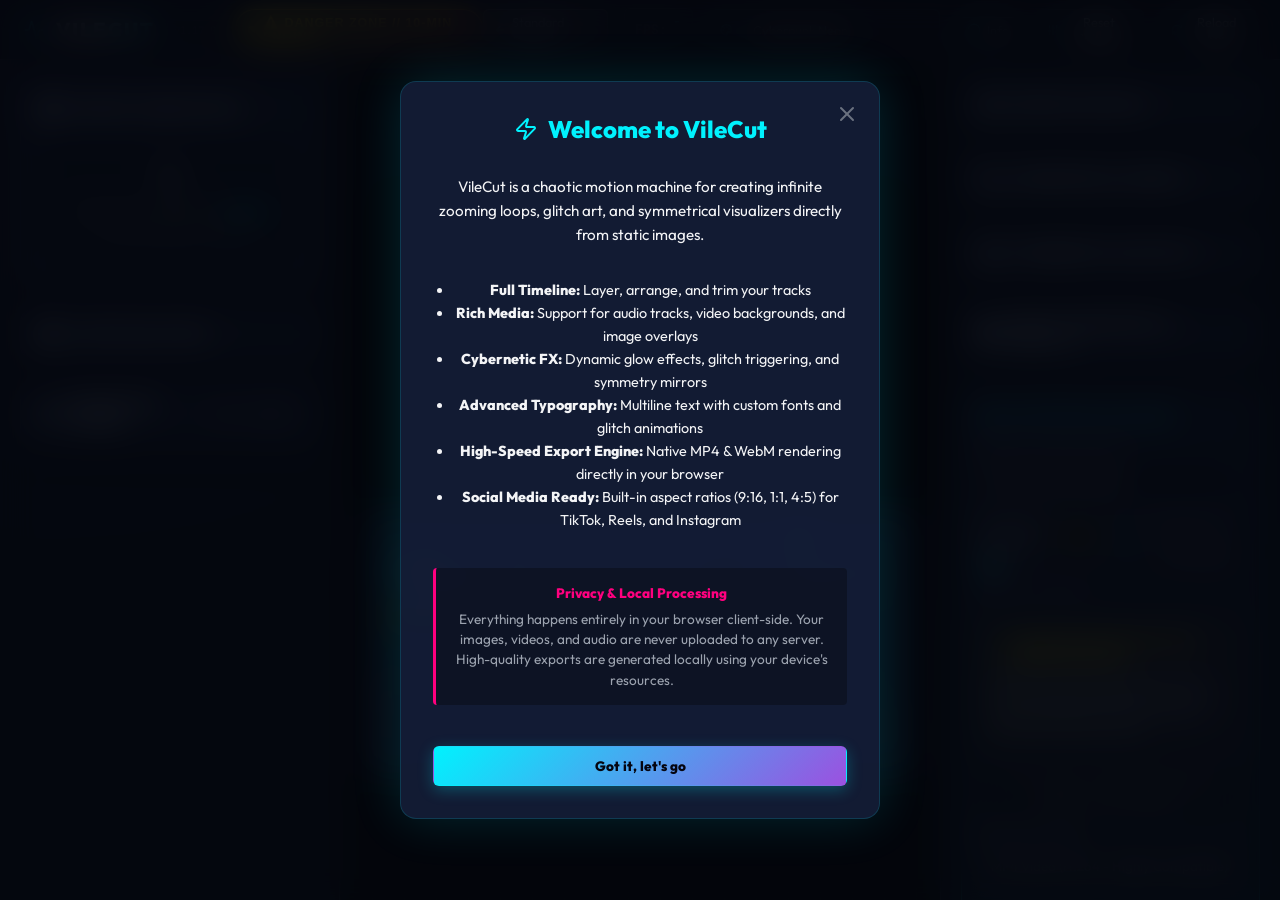
==== commit c2cbfdb1: "fix: resolve duplicate dur declaration in renderer.js and ensure robust Danger Zone hydration" ====
--- a/danger/index.html
+++ b/danger/index.html
@@ -51,6 +51,13 @@
   <link rel="stylesheet" href="danger.css">
   <!-- Lucide Icons -->
   <script src="js/lucide.min.js"></script>
+  <script>
+    if (document.readyState === 'loading') {
+      document.addEventListener('DOMContentLoaded', () => { if (window.lucide && window.lucide.createIcons) window.lucide.createIcons(); });
+    } else {
+      if (window.lucide && window.lucide.createIcons) window.lucide.createIcons();
+    }
+  </script>
 </head>
 <body>
   <div class="app-container">
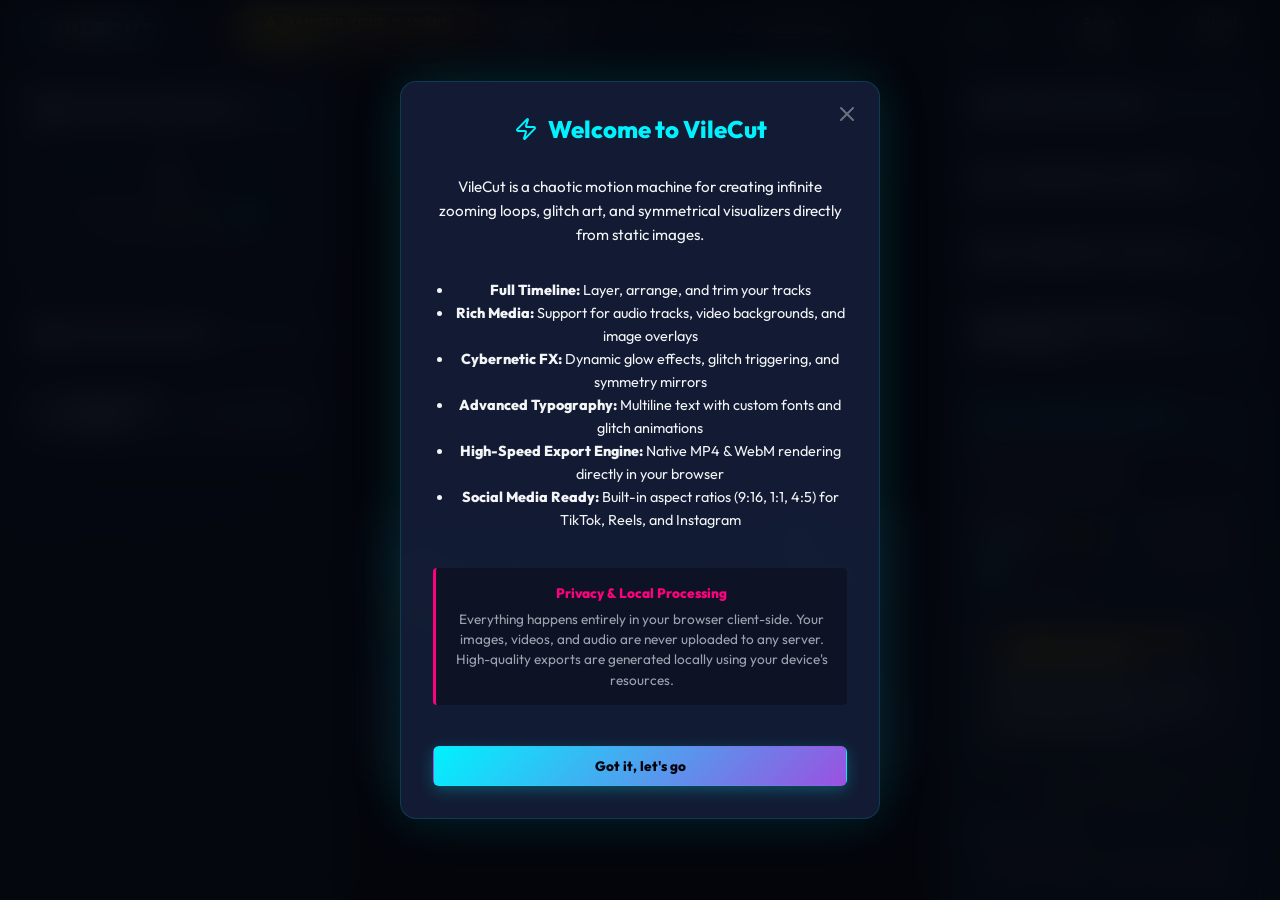
==== commit 47019e62: "fix(timeline): prevent timeline duration from shrinking below latest block to avoid element squeezin" ====
--- a/danger/index.html
+++ b/danger/index.html
@@ -66,7 +66,7 @@
       <div class="logo-area">
         <i data-lucide="activity" class="logo-icon glow-cyan"></i>
         <h1>VILECUT</h1>
-        <span class="version-tag">v1.17.0</span>
+        <span class="version-tag">v1.17.2</span>
         <div class="danger-header-badge">
           <span class="danger-pulse"></span>
           <span class="danger-title">⚠️ DANGER ZONE // 10-MIN ENGINE</span>
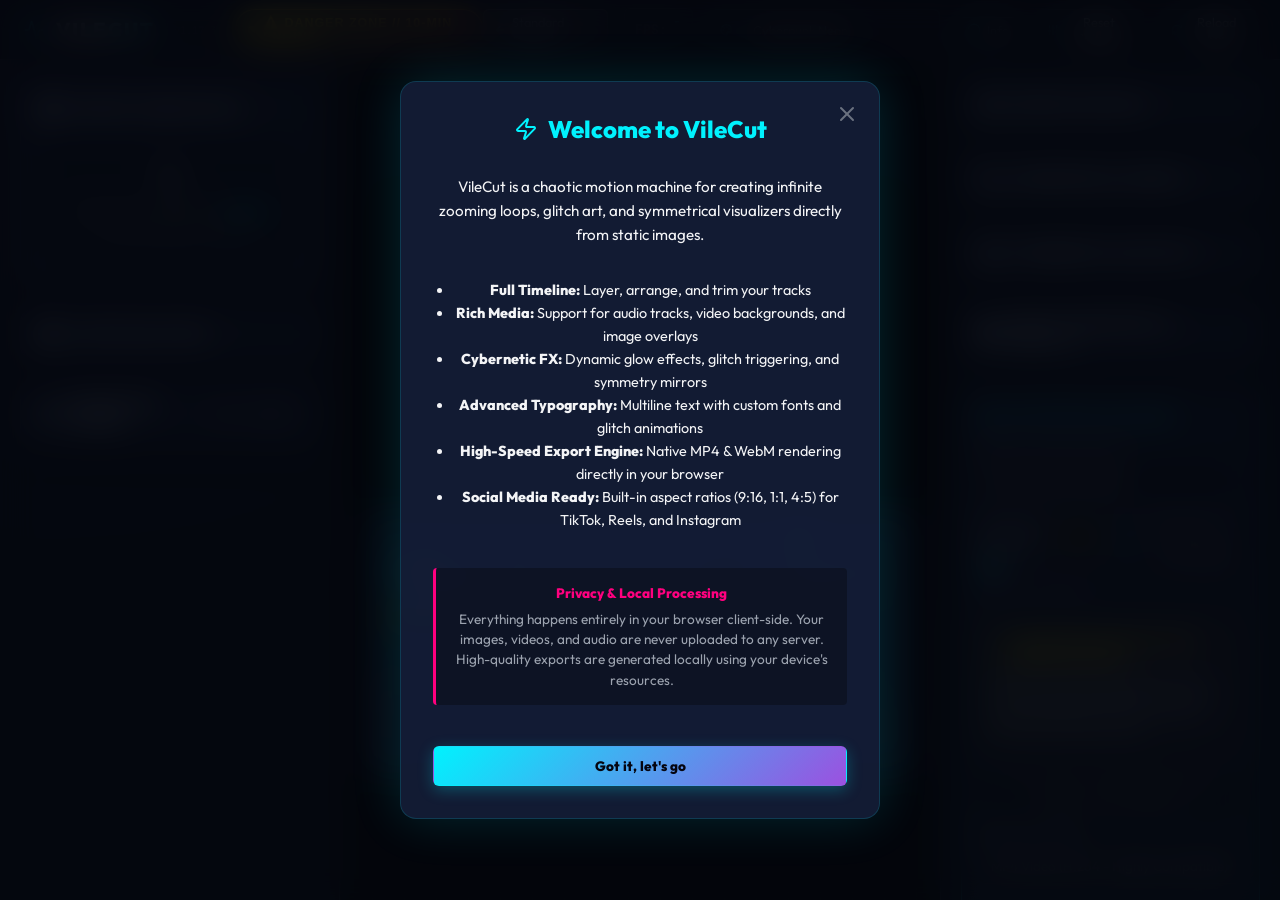
==== commit 8c774db5: "v1.17.3: Danger Zone MP4/WebM export bitrate slider, presets, and H.264 High Profile support" ====
--- a/danger/index.html
+++ b/danger/index.html
@@ -66,7 +66,7 @@
       <div class="logo-area">
         <i data-lucide="activity" class="logo-icon glow-cyan"></i>
         <h1>VILECUT</h1>
-        <span class="version-tag">v1.17.2</span>
+        <span class="version-tag">v1.17.3</span>
         <div class="danger-header-badge">
           <span class="danger-pulse"></span>
           <span class="danger-title">⚠️ DANGER ZONE // 10-MIN ENGINE</span>
@@ -1461,6 +1461,25 @@
             </div>
           </div>
 
+          <div class="control-group" id="export-bitrate-group">
+            <div class="slider-header">
+              <label for="export-bitrate"><i data-lucide="gauge" style="width: 13px; height: 13px; vertical-align: -2px; margin-right: 4px;"></i>Video Bitrate & Quality</label>
+              <span id="export-bitrate-val" class="slider-val" style="color: var(--danger-primary); font-weight: 700;">24 Mbps (Ultra Crisp)</span>
+            </div>
+            <input type="range" id="export-bitrate" min="6" max="50" step="1" value="24">
+            <div style="display: flex; justify-content: space-between; align-items: center; margin-top: 6px; gap: 4px;">
+              <span style="font-size: 0.68rem; color: #64748b;">Range: 6 - 50 Mbps</span>
+              <div style="display: flex; gap: 4px;">
+                <button type="button" class="btn-bitrate-preset small-text-btn" data-bitrate="12" style="font-size: 0.68rem; padding: 2px 7px; border-radius: 4px; background: rgba(255,255,255,0.06); border: 1px solid rgba(255,255,255,0.15); color: #94a3b8; cursor: pointer;">12M (Standard)</button>
+                <button type="button" class="btn-bitrate-preset small-text-btn active" data-bitrate="24" style="font-size: 0.68rem; padding: 2px 7px; border-radius: 4px; background: rgba(255,230,0,0.15); border: 1px solid var(--danger-primary); color: var(--danger-primary); cursor: pointer; font-weight: 700;">24M (Ultra Rec)</button>
+                <button type="button" class="btn-bitrate-preset small-text-btn" data-bitrate="36" style="font-size: 0.68rem; padding: 2px 7px; border-radius: 4px; background: rgba(255,255,255,0.06); border: 1px solid rgba(255,255,255,0.15); color: #94a3b8; cursor: pointer;">36M (Master)</button>
+              </div>
+            </div>
+            <div id="export-bitrate-hint" style="font-size: 0.68rem; color: #94a3b8; margin-top: 5px; line-height: 1.3;">
+              Controls H.264 / VP9 compression bitrate. 20–36 Mbps eliminates macroblocking and compression artifacts on fast zooms, glitches, and fine textures.
+            </div>
+          </div>
+
           <div class="control-group-switch" style="margin-top: 10px;">
             <label class="switch-label" for="video-fade-in-active">Global Fade In</label>
             <input type="checkbox" id="video-fade-in-active">
@@ -1786,6 +1805,10 @@
             <span class="metric-label">STREAM TARGET</span>
             <span id="export-stream-mode" class="metric-val text-yellow">Direct Disk</span>
           </div>
+          <div class="metric-item">
+            <span class="metric-label">BITRATE</span>
+            <span id="export-bitrate-metric" class="metric-val text-cyan">24 Mbps</span>
+          </div>
         </div>
         <button id="btn-cancel-export" class="btn secondary">Cancel Export</button>
       </div>
--- a/danger/danger.css
+++ b/danger/danger.css
@@ -139,8 +139,8 @@
 /* Export Overlay Danger Metrics */
 .export-danger-metrics {
   display: grid;
-  grid-template-columns: repeat(3, 1fr);
-  gap: 10px;
+  grid-template-columns: repeat(auto-fit, minmax(75px, 1fr));
+  gap: 8px;
   margin: 14px 0 16px 0;
   width: 100%;
 }
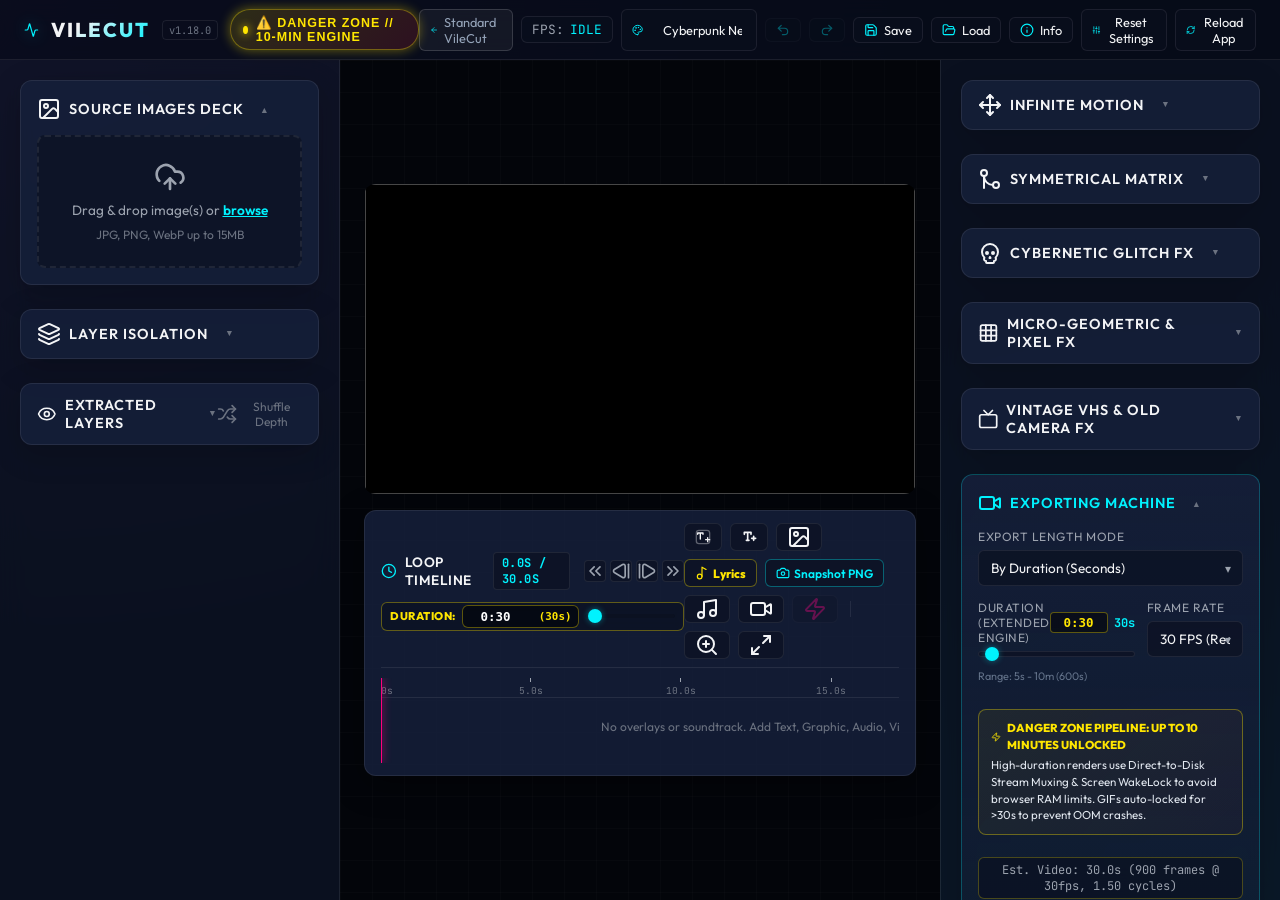
==== commit e58e34ce: "v1.20.0: Step-by-step New Project Wizard, VHS blur/opacity, true video trim & scale, Save/Load fix, " ====
--- a/danger/index.html
+++ b/danger/index.html
@@ -51,13 +51,6 @@
   <link rel="stylesheet" href="danger.css">
   <!-- Lucide Icons -->
   <script src="js/lucide.min.js"></script>
-  <script>
-    if (document.readyState === 'loading') {
-      document.addEventListener('DOMContentLoaded', () => { if (window.lucide && window.lucide.createIcons) window.lucide.createIcons(); });
-    } else {
-      if (window.lucide && window.lucide.createIcons) window.lucide.createIcons();
-    }
-  </script>
 </head>
 <body>
   <div class="app-container">
@@ -66,7 +59,7 @@
       <div class="logo-area">
         <i data-lucide="activity" class="logo-icon glow-cyan"></i>
         <h1>VILECUT</h1>
-        <span class="version-tag">v1.17.3</span>
+        <span class="version-tag">v1.18.0</span>
         <div class="danger-header-badge">
           <span class="danger-pulse"></span>
           <span class="danger-title">⚠️ DANGER ZONE // 10-MIN ENGINE</span>
@@ -90,6 +83,19 @@
             <option value="frozen">Frozen Odyssey (Icy Blue)</option>
           </select>
         </div>
+        <button id="btn-undo" class="btn-header" title="Undo (Ctrl+Z)" disabled>
+          <i data-lucide="undo-2" class="theme-select-icon"></i>
+        </button>
+        <button id="btn-redo" class="btn-header" title="Redo (Ctrl+Y)" disabled>
+          <i data-lucide="redo-2" class="theme-select-icon"></i>
+        </button>
+        <button id="btn-save-project" class="btn-header" title="Save Project (.vilecut.json)">
+          <i data-lucide="save" class="theme-select-icon"></i> Save
+        </button>
+        <button id="btn-load-project" class="btn-header" title="Load Project (.vilecut.json)">
+          <i data-lucide="folder-open" class="theme-select-icon"></i> Load
+        </button>
+        <input type="file" id="project-file-input" accept=".json,.vilecut.json" style="display: none;">
         <button id="btn-info-modal" class="btn-header" title="About & Feedback">
           <i data-lucide="info" class="theme-select-icon"></i> Info
         </button>
@@ -1355,6 +1361,175 @@
           </div>
         </div>
 
+        <!-- Section 3.6: Vintage VHS & Analog Camcorder FX -->
+        <div class="panel-section collapsed" id="vhs-fx-section">
+          <h2 class="section-title"><i data-lucide="tv"></i> Vintage VHS &amp; Old Camera FX</h2>
+          
+          <div class="control-group-switch">
+            <label class="switch-label" for="vhs-enabled">VHS &amp; Old Camera FX</label>
+            <input type="checkbox" id="vhs-enabled">
+          </div>
+
+          <div id="vhs-controls-container" style="margin-top: 10px;">
+            <!-- Preset Selector -->
+            <div class="control-group">
+              <label for="vhs-preset">Curated Analog Preset</label>
+              <div class="select-wrapper">
+                <select id="vhs-preset">
+                  <option value="camcorder" selected>Camcorder 1994 (Handheld Nostalgia)</option>
+                  <option value="worn">Worn VHS 1988 (Rental Cassette)</option>
+                  <option value="damaged">Damaged Rental Tape (Heavy Static &amp; Crease)</option>
+                  <option value="subtle">Subtle Analog (Warmth &amp; Fine Grain)</option>
+                  <option value="cctv">Security CCTV 1991 (Scanlines &amp; HUD)</option>
+                  <option value="custom">Custom (Manual Fine-Tuning)</option>
+                </select>
+              </div>
+            </div>
+
+            <!-- Processing Scope -->
+            <div class="control-group" style="margin-top: 8px;">
+              <label for="vhs-scope">Processing Scope</label>
+              <div class="select-wrapper">
+                <select id="vhs-scope">
+                  <option value="composite" selected>Full Composite (Entire Screen &amp; Overlays)</option>
+                  <option value="tunnel">Tunnel Buffer (Before Mirroring Matrix)</option>
+                </select>
+              </div>
+            </div>
+
+            <!-- Subgroup 1: Tape Degradation & Tracking -->
+            <div class="control-group" style="margin-top: 12px; background: rgba(0, 0, 0, 0.18); padding: 10px; border-radius: 8px; border: 1px solid rgba(0, 242, 254, 0.12);">
+              <label style="color: var(--cyan); font-weight: 600; font-size: 0.8rem; margin-bottom: 8px; display: block;">
+                <i data-lucide="film" style="width: 13px; height: 13px; vertical-align: middle; margin-right: 4px;"></i> Tape Degradation &amp; Sync
+              </label>
+
+              <!-- Tape Crease -->
+              <div class="control-group">
+                <div class="slider-header">
+                  <label for="vhs-tape-crease" title="Sweeping distorted line of bent magnetic tape with bright luma flare">Tape Crease / Wrinkle</label>
+                  <span id="vhs-tape-crease-val" class="slider-val">10%</span>
+                </div>
+                <input type="range" id="vhs-tape-crease" min="0" max="100" step="1" value="10">
+              </div>
+
+              <!-- Tracking Noise -->
+              <div class="control-group" style="margin-top: 8px;">
+                <div class="slider-header">
+                  <label for="vhs-tracking-noise" title="Head-switching RF static snow bar and scanline tearing">Tracking Noise &amp; RF Static</label>
+                  <span id="vhs-tracking-noise-val" class="slider-val">15%</span>
+                </div>
+                <input type="range" id="vhs-tracking-noise" min="0" max="100" step="1" value="15">
+              </div>
+
+              <!-- Vertical Jump -->
+              <div class="control-group" style="margin-top: 8px;">
+                <div class="slider-header">
+                  <label for="vhs-vertical-jump" title="V-Hold vertical slip, blanking bar roll and 60Hz micro-jitter">Vertical Jump &amp; V-Hold Slip</label>
+                  <span id="vhs-vertical-jump-val" class="slider-val">8%</span>
+                </div>
+                <input type="range" id="vhs-vertical-jump" min="0" max="100" step="1" value="8">
+              </div>
+            </div>
+
+            <!-- Subgroup 2: Optics & Stability -->
+            <div class="control-group" style="margin-top: 10px; background: rgba(0, 0, 0, 0.18); padding: 10px; border-radius: 8px; border: 1px solid rgba(0, 242, 254, 0.12);">
+              <label style="color: var(--cyan); font-weight: 600; font-size: 0.8rem; margin-bottom: 8px; display: block;">
+                <i data-lucide="activity" style="width: 13px; height: 13px; vertical-align: middle; margin-right: 4px;"></i> Instability &amp; CRT Raster
+              </label>
+
+              <!-- Wobble & TBC Flutter -->
+              <div class="control-group">
+                <div class="slider-header">
+                  <label for="vhs-wobble" title="Capstan flutter, scanline wave and top-of-screen flag waving">Wobble &amp; Tape Flutter</label>
+                  <span id="vhs-wobble-val" class="slider-val">22%</span>
+                </div>
+                <input type="range" id="vhs-wobble" min="0" max="100" step="1" value="22">
+              </div>
+
+              <!-- Bandwidth Softness -->
+              <div class="control-group" style="margin-top: 8px;">
+                <div class="slider-header">
+                  <label for="vhs-softness" title="Horizontal analog bandwidth limitation while retaining vertical line sharpness">Bandwidth Softness (1D)</label>
+                  <span id="vhs-softness-val" class="slider-val">30%</span>
+                </div>
+                <input type="range" id="vhs-softness" min="0" max="100" step="1" value="30">
+              </div>
+
+              <!-- CRT Scanlines -->
+              <div class="control-group" style="margin-top: 8px;">
+                <div class="slider-header">
+                  <label for="vhs-scanlines" title="Alternating CRT phosphorus scanline dimming">CRT Scanlines</label>
+                  <span id="vhs-scanlines-val" class="slider-val">20%</span>
+                </div>
+                <input type="range" id="vhs-scanlines" min="0" max="100" step="1" value="20">
+              </div>
+            </div>
+
+            <!-- Subgroup 3: Color & Film Emulsion -->
+            <div class="control-group" style="margin-top: 10px; background: rgba(0, 0, 0, 0.18); padding: 10px; border-radius: 8px; border: 1px solid rgba(0, 242, 254, 0.12);">
+              <label style="color: var(--cyan); font-weight: 600; font-size: 0.8rem; margin-bottom: 8px; display: block;">
+                <i data-lucide="palette" style="width: 13px; height: 13px; vertical-align: middle; margin-right: 4px;"></i> Color Decay &amp; Grain
+              </label>
+
+              <!-- Chroma Bleed -->
+              <div class="control-group">
+                <div class="slider-header">
+                  <label for="vhs-chroma-bleed" title="NTSC delay line color fringing (horizontal Red/Blue offset)">Chroma Bleed (Color Shift)</label>
+                  <span id="vhs-chroma-bleed-val" class="slider-val">35%</span>
+                </div>
+                <input type="range" id="vhs-chroma-bleed" min="0" max="100" step="1" value="35">
+              </div>
+
+              <!-- Magnetic Grain -->
+              <div class="control-group" style="margin-top: 8px;">
+                <div class="slider-header">
+                  <label for="vhs-grain" title="Analog tape magnetic luma &amp; chroma noise">Magnetic Tape Grain</label>
+                  <span id="vhs-grain-val" class="slider-val">25%</span>
+                </div>
+                <input type="range" id="vhs-grain" min="0" max="100" step="1" value="25">
+              </div>
+
+              <!-- Color Decay -->
+              <div class="control-group" style="margin-top: 8px;">
+                <div class="slider-header">
+                  <label for="vhs-color-decay" title="Lifted milky blacks (NTSC 7.5 IRE setup) and faded vintage cathode tint">Color Decay &amp; Milky Blacks</label>
+                  <span id="vhs-color-decay-val" class="slider-val">15%</span>
+                </div>
+                <input type="range" id="vhs-color-decay" min="0" max="100" step="1" value="15">
+              </div>
+            </div>
+
+            <!-- Subgroup 4: Retro On-Screen Display (OSD HUD) -->
+            <div class="control-group" style="margin-top: 10px; background: rgba(0, 0, 0, 0.18); padding: 10px; border-radius: 8px; border: 1px solid rgba(0, 242, 254, 0.12);">
+              <div class="control-group-switch" style="margin-bottom: 8px;">
+                <label class="switch-label" for="vhs-osd-active" style="font-size: 0.85rem; font-weight: 600; color: var(--cyan);">
+                  <i data-lucide="monitor" style="width: 14px; height: 14px; vertical-align: middle; margin-right: 4px;"></i> Retro OSD Display
+                </label>
+                <input type="checkbox" id="vhs-osd-active" checked>
+              </div>
+
+              <div id="vhs-osd-controls" style="padding-left: 4px;">
+                <div class="control-group">
+                  <label for="vhs-osd-mode">OSD Theme &amp; Style</label>
+                  <div class="select-wrapper">
+                    <select id="vhs-osd-mode">
+                      <option value="camcorder" selected>Camcorder (REC ●, Battery, Date)</option>
+                      <option value="vcr">VCR Playback (PLAY ▶, SP, Counter)</option>
+                      <option value="cctv">Security CCTV (CAM 04, Clock)</option>
+                      <option value="custom">Custom Text Display</option>
+                    </select>
+                  </div>
+                </div>
+
+                <div class="control-group" id="vhs-osd-custom-group" style="display: none; margin-top: 8px;">
+                  <label for="vhs-osd-custom-text">Custom OSD Text</label>
+                  <input type="text" id="vhs-osd-custom-text" value="PLAY ▶  SP" placeholder="e.g. REC ● 00:12:44" style="background: var(--bg-control); border: 1px solid var(--border-subtle); color: var(--text-primary); border-radius: 6px; padding: 6px 10px; width: 100%; font-family: monospace; font-size: 0.85rem;">
+                </div>
+              </div>
+            </div>
+          </div>
+        </div>
+
         <!-- Section 4: Video Exporting Wizard -->
         <div class="panel-section export-section">
           <h2 class="section-title text-cyan"><i data-lucide="video"></i> Exporting Machine</h2>
--- a/style.css
+++ b/style.css
@@ -1212,10 +1212,10 @@
   position: relative;
   max-width: 100%;
   max-height: calc(100% - 170px);
-  box-shadow: 0 20px 80px rgba(0, 0, 0, 0.6);
-  border: 1px solid var(--border-subtle);
+  box-shadow: none;
+  border: none;
   border-radius: 12px;
-  background: #000;
+  background: transparent;
   display: flex;
   align-items: center;
   justify-content: center;
@@ -1223,6 +1223,30 @@
   aspect-ratio: 16/9; /* default aspect ratio, will be responsive */
   width: 100%;
   max-width: 1000px;
+}
+
+.viewport-bg-control {
+  display: flex;
+  align-items: center;
+  gap: 5px;
+  padding: 0 6px;
+  height: 30px;
+  border-radius: 6px;
+  background: rgba(255, 255, 255, 0.05);
+}
+
+.viewport-bg-icon {
+  width: 14px;
+  height: 14px;
+  color: var(--text-muted);
+  flex-shrink: 0;
+}
+
+#viewport-bg-brightness {
+  width: 64px;
+  height: 4px;
+  cursor: pointer;
+  accent-color: var(--cyan);
 }
 
 .canvas-container.composition-grid::after {
@@ -1247,6 +1271,9 @@
   max-height: 100%;
   object-fit: contain;
   display: block;
+  background: #000;
+  border: 1px solid rgba(255, 255, 255, 0.28);
+  box-shadow: 0 12px 48px rgba(0, 0, 0, 0.55);
 }
 
 /* Canvas Loader */
@@ -1778,3 +1805,778 @@
   50% { box-shadow: 0 0 16px rgba(255, 230, 0, 0.6); border-color: rgba(255, 230, 0, 0.85); }
 }
 
+.header-actions {
+  gap: 8px;
+}
+
+.btn-header:disabled {
+  opacity: 0.35;
+  cursor: not-allowed;
+  pointer-events: none;
+}
+
+
+/* ==========================================================================
+   VILECUT - Step-by-Step Creation Wizard
+   ========================================================================== */
+
+#project-wizard-overlay {
+  z-index: 5000;
+  display: flex;
+  align-items: center;
+  justify-content: center;
+  padding: 20px;
+  overflow-y: auto;
+}
+
+#project-wizard-overlay.hidden {
+  display: none !important;
+  opacity: 0;
+  pointer-events: none;
+}
+
+.wizard-modal-card {
+  position: relative;
+  background: var(--bg-card);
+  backdrop-filter: blur(24px);
+  -webkit-backdrop-filter: blur(24px);
+  border: 1px solid var(--border-glow);
+  box-shadow: 0 0 60px rgba(0, 242, 254, 0.18), 0 20px 40px rgba(0, 0, 0, 0.6);
+  border-radius: 20px;
+  max-width: 960px;
+  width: 100%;
+  max-height: 92vh;
+  display: flex;
+  flex-direction: column;
+  overflow: hidden;
+  animation: wizard-pop-in 0.3s cubic-bezier(0.16, 1, 0.3, 1);
+}
+
+@keyframes wizard-pop-in {
+  from {
+    opacity: 0;
+    transform: scale(0.96) translateY(12px);
+  }
+  to {
+    opacity: 1;
+    transform: scale(1) translateY(0);
+  }
+}
+
+.wizard-top-bar {
+  display: flex;
+  align-items: center;
+  justify-content: space-between;
+  padding: 18px 28px;
+  border-bottom: 1px solid var(--border-subtle);
+  background: rgba(10, 16, 32, 0.65);
+}
+
+.wizard-branding {
+  display: flex;
+  align-items: center;
+  gap: 12px;
+}
+
+.wizard-branding .wizard-logo-icon {
+  width: 24px;
+  height: 24px;
+  color: var(--cyan);
+}
+
+.wizard-branding h2 {
+  font-size: 1.15rem;
+  letter-spacing: 1.5px;
+  margin: 0;
+  text-transform: uppercase;
+  color: var(--text-primary);
+  font-weight: 700;
+}
+
+.wizard-branding .wizard-badge {
+  font-size: 0.68rem;
+  text-transform: uppercase;
+  letter-spacing: 1px;
+  padding: 2px 8px;
+  background: rgba(0, 242, 254, 0.15);
+  border: 1px solid var(--border-glow);
+  border-radius: 12px;
+  color: var(--cyan);
+}
+
+.wizard-top-controls {
+  display: flex;
+  align-items: center;
+  gap: 12px;
+}
+
+.wizard-skip-btn {
+  background: transparent;
+  border: 1px solid var(--border-subtle);
+  color: var(--text-secondary);
+  font-size: 0.8rem;
+  padding: 6px 14px;
+  border-radius: 6px;
+  cursor: pointer;
+  transition: all var(--transition-fast);
+}
+
+.wizard-skip-btn:hover {
+  background: rgba(255, 255, 255, 0.05);
+  color: var(--text-primary);
+  border-color: var(--border-glow);
+}
+
+.wizard-close-x {
+  background: transparent;
+  border: none;
+  color: var(--text-muted);
+  cursor: pointer;
+  display: flex;
+  padding: 6px;
+  border-radius: 6px;
+  transition: all var(--transition-fast);
+}
+
+.wizard-close-x:hover {
+  color: var(--text-primary);
+  background: rgba(255, 255, 255, 0.1);
+}
+
+/* Stepper Bar */
+.wizard-stepper {
+  display: flex;
+  align-items: center;
+  justify-content: space-between;
+  padding: 14px 28px;
+  background: rgba(6, 10, 22, 0.75);
+  border-bottom: 1px solid var(--border-subtle);
+  overflow-x: auto;
+  gap: 10px;
+}
+
+.wizard-step-indicator {
+  display: flex;
+  align-items: center;
+  gap: 8px;
+  opacity: 0.45;
+  transition: all var(--transition-normal);
+  white-space: nowrap;
+  cursor: default;
+}
+
+.wizard-step-indicator.active {
+  opacity: 1;
+}
+
+.wizard-step-indicator.completed {
+  opacity: 0.85;
+}
+
+.wizard-step-indicator .indicator-num {
+  width: 24px;
+  height: 24px;
+  border-radius: 50%;
+  display: flex;
+  align-items: center;
+  justify-content: center;
+  font-size: 0.75rem;
+  font-weight: bold;
+  background: rgba(255, 255, 255, 0.08);
+  border: 1px solid var(--border-subtle);
+  color: var(--text-secondary);
+}
+
+.wizard-step-indicator.active .indicator-num {
+  background: var(--cyan);
+  color: #040711;
+  border-color: var(--cyan);
+  box-shadow: 0 0 10px var(--cyan-glow);
+}
+
+.wizard-step-indicator.completed .indicator-num {
+  background: rgba(155, 81, 224, 0.25);
+  border-color: var(--purple);
+  color: var(--cyan);
+}
+
+.wizard-step-indicator .indicator-label {
+  font-size: 0.8rem;
+  font-weight: 500;
+  color: var(--text-secondary);
+}
+
+.wizard-step-indicator.active .indicator-label {
+  color: var(--cyan);
+  font-weight: 600;
+}
+
+.wizard-step-separator {
+  flex: 1;
+  height: 1px;
+  background: var(--border-subtle);
+  min-width: 14px;
+  max-width: 40px;
+}
+
+/* Wizard Body */
+.wizard-body {
+  padding: 28px;
+  overflow-y: auto;
+  flex: 1;
+}
+
+.wizard-step-view {
+  display: none;
+  animation: wizard-fade-in 0.25s ease-out;
+}
+
+.wizard-step-view.active {
+  display: block;
+}
+
+@keyframes wizard-fade-in {
+  from { opacity: 0; transform: translateY(6px); }
+  to { opacity: 1; transform: translateY(0); }
+}
+
+.wizard-step-header {
+  margin-bottom: 24px;
+  text-align: left;
+}
+
+.wizard-step-header h3 {
+  font-size: 1.35rem;
+  font-weight: 700;
+  letter-spacing: 0.5px;
+  color: var(--text-primary);
+  margin-bottom: 6px;
+  display: flex;
+  align-items: center;
+  gap: 10px;
+}
+
+.wizard-step-header p {
+  font-size: 0.88rem;
+  color: var(--text-secondary);
+  line-height: 1.5;
+  margin: 0;
+}
+
+/* Grid & Cards for Step 1: Framing */
+.wizard-ratio-grid {
+  display: grid;
+  grid-template-columns: repeat(auto-fit, minmax(150px, 1fr));
+  gap: 16px;
+  margin-bottom: 28px;
+}
+
+.wizard-ratio-card {
+  background: var(--bg-control);
+  border: 1px solid var(--border-subtle);
+  border-radius: 12px;
+  padding: 16px;
+  display: flex;
+  flex-direction: column;
+  align-items: center;
+  cursor: pointer;
+  transition: all var(--transition-fast);
+  text-align: center;
+}
+
+.wizard-ratio-card:hover {
+  border-color: rgba(0, 242, 254, 0.4);
+  transform: translateY(-2px);
+  box-shadow: 0 4px 16px rgba(0, 242, 254, 0.1);
+}
+
+.wizard-ratio-card.selected {
+  border-color: var(--cyan);
+  background: rgba(0, 242, 254, 0.08);
+  box-shadow: 0 0 16px rgba(0, 242, 254, 0.25);
+}
+
+.wizard-ratio-icon-box {
+  width: 54px;
+  height: 54px;
+  display: flex;
+  align-items: center;
+  justify-content: center;
+  margin-bottom: 12px;
+}
+
+.ratio-preview-box {
+  border: 2px solid var(--border-glow);
+  border-radius: 4px;
+  background: rgba(0, 0, 0, 0.4);
+}
+
+.wizard-ratio-card.selected .ratio-preview-box {
+  border-color: var(--cyan);
+  background: rgba(0, 242, 254, 0.15);
+}
+
+.ratio-preview-box.ratio-9-16 { width: 22px; height: 38px; }
+.ratio-preview-box.ratio-16-9 { width: 44px; height: 26px; }
+.ratio-preview-box.ratio-1-1 { width: 32px; height: 32px; }
+.ratio-preview-box.ratio-4-5 { width: 28px; height: 36px; }
+.ratio-preview-box.ratio-21-9 { width: 48px; height: 20px; }
+
+.ratio-title {
+  font-weight: 700;
+  font-size: 1rem;
+  color: var(--text-primary);
+  margin-bottom: 4px;
+}
+
+.ratio-desc {
+  font-size: 0.72rem;
+  color: var(--text-secondary);
+}
+
+.wizard-duration-row {
+  display: flex;
+  align-items: center;
+  justify-content: space-between;
+  padding: 16px 20px;
+  background: var(--bg-control);
+  border-radius: 12px;
+  border: 1px solid var(--border-subtle);
+  margin-bottom: 24px;
+}
+
+.wizard-duration-row .row-label {
+  font-size: 0.9rem;
+  font-weight: 600;
+  color: var(--text-primary);
+}
+
+.wizard-pill-group {
+  display: flex;
+  gap: 8px;
+}
+
+.wizard-dur-pill {
+  background: rgba(255, 255, 255, 0.05);
+  border: 1px solid var(--border-subtle);
+  color: var(--text-secondary);
+  padding: 6px 14px;
+  border-radius: 8px;
+  font-size: 0.85rem;
+  cursor: pointer;
+  transition: all var(--transition-fast);
+}
+
+.wizard-dur-pill:hover {
+  border-color: var(--cyan);
+  color: var(--text-primary);
+}
+
+.wizard-dur-pill.selected {
+  background: var(--cyan);
+  color: #040711;
+  font-weight: bold;
+  border-color: var(--cyan);
+  box-shadow: 0 0 10px var(--cyan-glow);
+}
+
+/* Two-column layout for Steps 2-5 */
+.wizard-split-layout {
+  display: grid;
+  grid-template-columns: 1fr 1fr;
+  gap: 24px;
+  align-items: start;
+}
+
+@media (max-width: 768px) {
+  .wizard-split-layout {
+    grid-template-columns: 1fr;
+  }
+}
+
+.wizard-control-col {
+  display: flex;
+  flex-direction: column;
+  gap: 16px;
+}
+
+.wizard-preview-col {
+  display: flex;
+  flex-direction: column;
+  align-items: center;
+  justify-content: center;
+  background: var(--bg-control);
+  border: 1px solid var(--border-subtle);
+  border-radius: 14px;
+  padding: 16px;
+  min-height: 280px;
+}
+
+.wizard-drop-zone {
+  border: 2px dashed var(--border-subtle);
+  border-radius: 12px;
+  padding: 24px 16px;
+  text-align: center;
+  background: rgba(255, 255, 255, 0.02);
+  cursor: pointer;
+  transition: all var(--transition-fast);
+}
+
+.wizard-drop-zone:hover,
+.wizard-drop-zone.dragover {
+  border-color: var(--cyan);
+  background: rgba(0, 242, 254, 0.05);
+}
+
+.wizard-sample-btn {
+  width: 100%;
+  display: flex;
+  align-items: center;
+  justify-content: center;
+  gap: 8px;
+  font-size: 0.85rem;
+  padding: 10px;
+}
+
+.wizard-canvas-preview {
+  max-width: 320px;
+  max-height: 340px;
+  width: auto;
+  height: auto;
+  object-fit: contain;
+  background: #020409;
+  border: 1px solid var(--border-glow);
+  border-radius: 10px;
+  box-shadow: 0 0 20px rgba(0, 0, 0, 0.5);
+  display: block;
+  margin: 0 auto;
+}
+
+.wizard-slider-row {
+  display: flex;
+  flex-direction: column;
+  gap: 6px;
+}
+
+.wizard-slider-row .slider-label-row {
+  display: flex;
+  justify-content: space-between;
+  font-size: 0.82rem;
+  color: var(--text-secondary);
+}
+
+.wizard-slider-row input[type="range"] {
+  width: 100%;
+}
+
+.wizard-placement-grid {
+  display: grid;
+  grid-template-columns: 1fr 1fr;
+  gap: 8px;
+}
+
+.wizard-placement-btn,
+.wizard-text-placement-btn {
+  background: var(--bg-control);
+  border: 1px solid var(--border-subtle);
+  border-radius: 8px;
+  padding: 8px 12px;
+  font-size: 0.82rem;
+  color: var(--text-secondary);
+  cursor: pointer;
+  transition: all var(--transition-fast);
+  text-align: center;
+}
+
+.wizard-placement-btn:hover,
+.wizard-text-placement-btn:hover {
+  border-color: var(--cyan);
+  color: var(--text-primary);
+}
+
+.wizard-placement-btn.selected,
+.wizard-text-placement-btn.selected {
+  border-color: var(--cyan);
+  background: rgba(0, 242, 254, 0.15);
+  color: var(--cyan);
+  font-weight: 600;
+}
+
+.wizard-overlay-preview-container,
+.wizard-text-preview-box {
+  width: 100%;
+  height: 260px;
+  background: #030611;
+  border: 1px solid var(--border-glow);
+  border-radius: 10px;
+  position: relative;
+  overflow: hidden;
+  display: flex;
+  align-items: center;
+  justify-content: center;
+}
+
+.wizard-waveform-canvas {
+  width: 100%;
+  height: 90px;
+  background: #02040a;
+  border: 1px solid var(--border-subtle);
+  border-radius: 8px;
+  margin-top: 10px;
+}
+
+/* Step 6: Summary & Launch */
+.wizard-summary-grid {
+  display: grid;
+  grid-template-columns: 1fr 1fr;
+  gap: 16px;
+  margin-bottom: 24px;
+}
+
+@media (max-width: 600px) {
+  .wizard-summary-grid {
+    grid-template-columns: 1fr;
+  }
+}
+
+.wizard-summary-card {
+  background: var(--bg-control);
+  border: 1px solid var(--border-subtle);
+  border-radius: 12px;
+  padding: 16px;
+  display: flex;
+  align-items: flex-start;
+  gap: 14px;
+}
+
+.wizard-summary-card .summary-icon {
+  width: 32px;
+  height: 32px;
+  border-radius: 8px;
+  background: rgba(0, 242, 254, 0.1);
+  color: var(--cyan);
+  display: flex;
+  align-items: center;
+  justify-content: center;
+  flex-shrink: 0;
+}
+
+.wizard-summary-card h4 {
+  font-size: 0.82rem;
+  text-transform: uppercase;
+  letter-spacing: 0.8px;
+  color: var(--text-muted);
+  margin-bottom: 4px;
+}
+
+.wizard-summary-card p {
+  font-size: 0.95rem;
+  font-weight: 600;
+  color: var(--text-primary);
+  margin: 0;
+}
+
+.btn-launch-studio {
+  width: 100%;
+  padding: 16px 24px;
+  font-size: 1.1rem;
+  font-weight: 700;
+  letter-spacing: 0.5px;
+  display: flex;
+  align-items: center;
+  justify-content: center;
+  gap: 12px;
+  border-radius: 12px;
+  box-shadow: 0 0 24px var(--cyan-glow);
+  cursor: pointer;
+  background: linear-gradient(135deg, var(--cyan) 0%, var(--purple) 100%);
+  color: #040711;
+  border: none;
+  transition: all var(--transition-fast);
+}
+
+.btn-launch-studio:hover {
+  box-shadow: 0 0 35px var(--cyan-glow);
+  transform: translateY(-2px);
+  filter: brightness(1.1);
+}
+
+/* Wizard Footer Navigation Bar */
+.wizard-footer {
+  display: flex;
+  align-items: center;
+  justify-content: space-between;
+  padding: 18px 28px;
+  border-top: 1px solid var(--border-subtle);
+  background: rgba(10, 16, 32, 0.65);
+}
+
+.wizard-footer-left {
+  display: flex;
+  gap: 10px;
+}
+
+.wizard-footer-right {
+  display: flex;
+  gap: 10px;
+}
+
+.btn-wizard-next,
+.btn-wizard-prev {
+  display: inline-flex;
+  align-items: center;
+  gap: 8px;
+  font-size: 0.9rem;
+  padding: 9px 18px;
+  border-radius: 8px;
+  cursor: pointer;
+}
+
+.wizard-entrance-btn {
+  background: linear-gradient(135deg, rgba(0, 242, 254, 0.15) 0%, rgba(155, 81, 224, 0.15) 100%);
+  border: 1px solid var(--cyan) !important;
+  color: var(--cyan) !important;
+  box-shadow: 0 0 10px rgba(0, 242, 254, 0.25);
+  font-weight: 600;
+}
+
+.wizard-entrance-btn:hover {
+  background: linear-gradient(135deg, rgba(0, 242, 254, 0.3) 0%, rgba(155, 81, 224, 0.3) 100%) !important;
+  box-shadow: 0 0 18px rgba(0, 242, 254, 0.5);
+  transform: translateY(-1px);
+}
+
+/* Wizard Step 1: Introduction Styles */
+.wizard-intro-hero {
+  text-align: center;
+  max-width: 760px;
+  margin: 0 auto 24px auto;
+}
+
+.wizard-intro-badge {
+  display: inline-flex;
+  align-items: center;
+  gap: 8px;
+  padding: 5px 14px;
+  background: rgba(0, 242, 254, 0.12);
+  border: 1px solid rgba(0, 242, 254, 0.35);
+  border-radius: 20px;
+  font-size: 0.78rem;
+  font-weight: 600;
+  text-transform: uppercase;
+  letter-spacing: 0.8px;
+  color: var(--cyan);
+  margin-bottom: 14px;
+}
+
+.wizard-intro-title {
+  font-size: 1.65rem;
+  font-weight: 800;
+  letter-spacing: 1.5px;
+  margin: 0 0 10px 0;
+  color: var(--text-primary);
+  text-transform: uppercase;
+}
+
+.wizard-intro-title .gradient-text {
+  background: linear-gradient(135deg, var(--cyan) 0%, var(--purple) 100%);
+  -webkit-background-clip: text;
+  -webkit-text-fill-color: transparent;
+}
+
+.wizard-intro-lead {
+  font-size: 0.95rem;
+  color: var(--text-secondary);
+  line-height: 1.6;
+  margin: 0;
+}
+
+.wizard-intro-grid {
+  display: grid;
+  grid-template-columns: repeat(3, 1fr);
+  gap: 16px;
+  margin-bottom: 8px;
+}
+
+@media (max-width: 840px) {
+  .wizard-intro-grid {
+    grid-template-columns: 1fr;
+  }
+}
+
+.wizard-intro-card {
+  background: var(--bg-control);
+  border: 1px solid var(--border-subtle);
+  border-radius: 14px;
+  padding: 22px 18px;
+  display: flex;
+  flex-direction: column;
+  transition: all var(--transition-fast);
+  text-align: left;
+}
+
+.wizard-intro-card:hover {
+  border-color: rgba(0, 242, 254, 0.45);
+  transform: translateY(-2px);
+  box-shadow: 0 6px 20px rgba(0, 242, 254, 0.12);
+}
+
+.wizard-intro-card.highlight-security {
+  border-color: rgba(155, 81, 224, 0.4);
+  background: linear-gradient(180deg, rgba(155, 81, 224, 0.1) 0%, rgba(10, 15, 30, 0.65) 100%);
+}
+
+.wizard-card-icon-box {
+  width: 44px;
+  height: 44px;
+  border-radius: 10px;
+  display: flex;
+  align-items: center;
+  justify-content: center;
+  margin-bottom: 14px;
+}
+
+.wizard-card-icon-box.glow-cyan {
+  background: rgba(0, 242, 254, 0.15);
+  color: var(--cyan);
+}
+
+.wizard-card-icon-box.glow-purple {
+  background: rgba(155, 81, 224, 0.22);
+  color: #c785f7;
+}
+
+.wizard-card-icon-box.glow-pink {
+  background: rgba(255, 0, 127, 0.15);
+  color: var(--pink);
+}
+
+.wizard-intro-card h4 {
+  font-size: 1.02rem;
+  font-weight: 700;
+  color: var(--text-primary);
+  margin: 0 0 8px 0;
+}
+
+.wizard-intro-card p {
+  font-size: 0.85rem;
+  color: var(--text-secondary);
+  line-height: 1.55;
+  margin: 0 0 14px 0;
+  flex: 1;
+}
+
+.wizard-card-tags {
+  display: flex;
+  flex-wrap: wrap;
+  gap: 6px;
+}
+
+.wizard-mini-tag {
+  font-size: 0.7rem;
+  padding: 3px 8px;
+  border-radius: 6px;
+  background: rgba(255, 255, 255, 0.06);
+  border: 1px solid var(--border-subtle);
+  color: var(--text-muted);
+}
